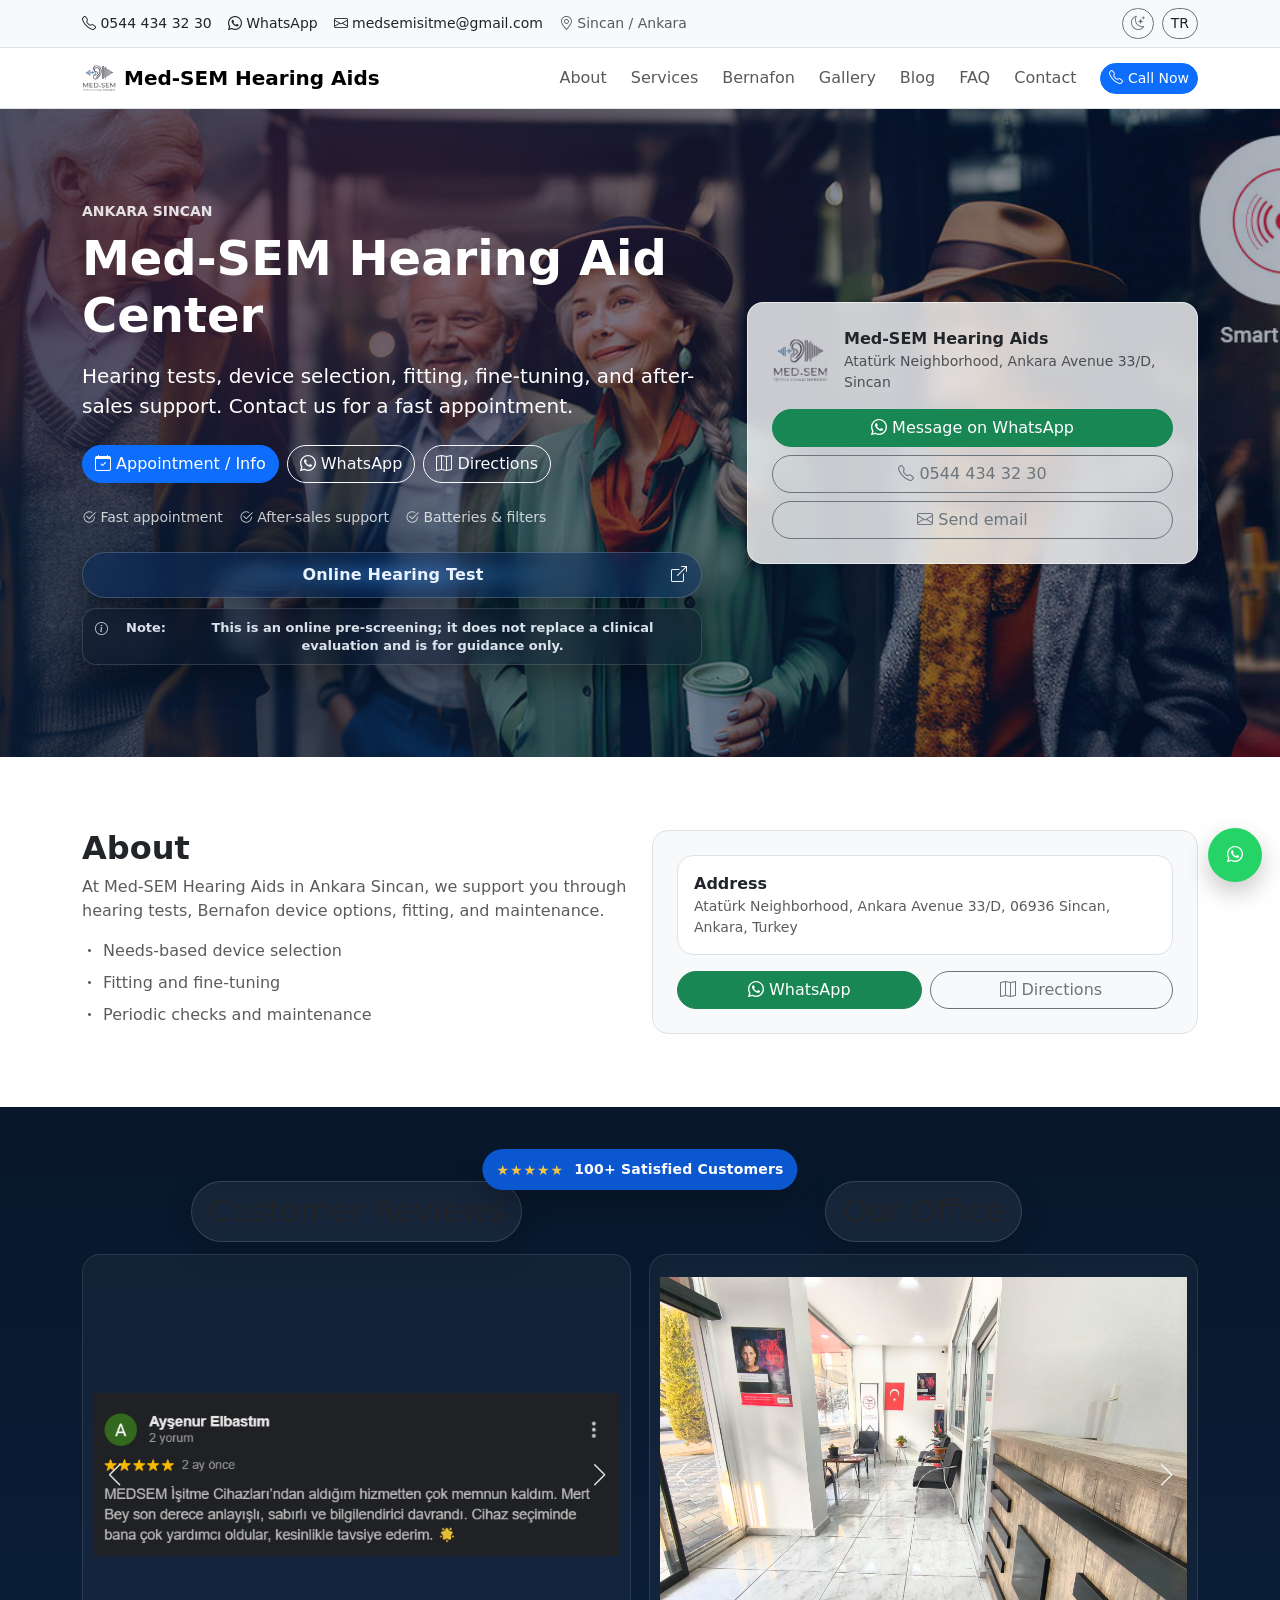
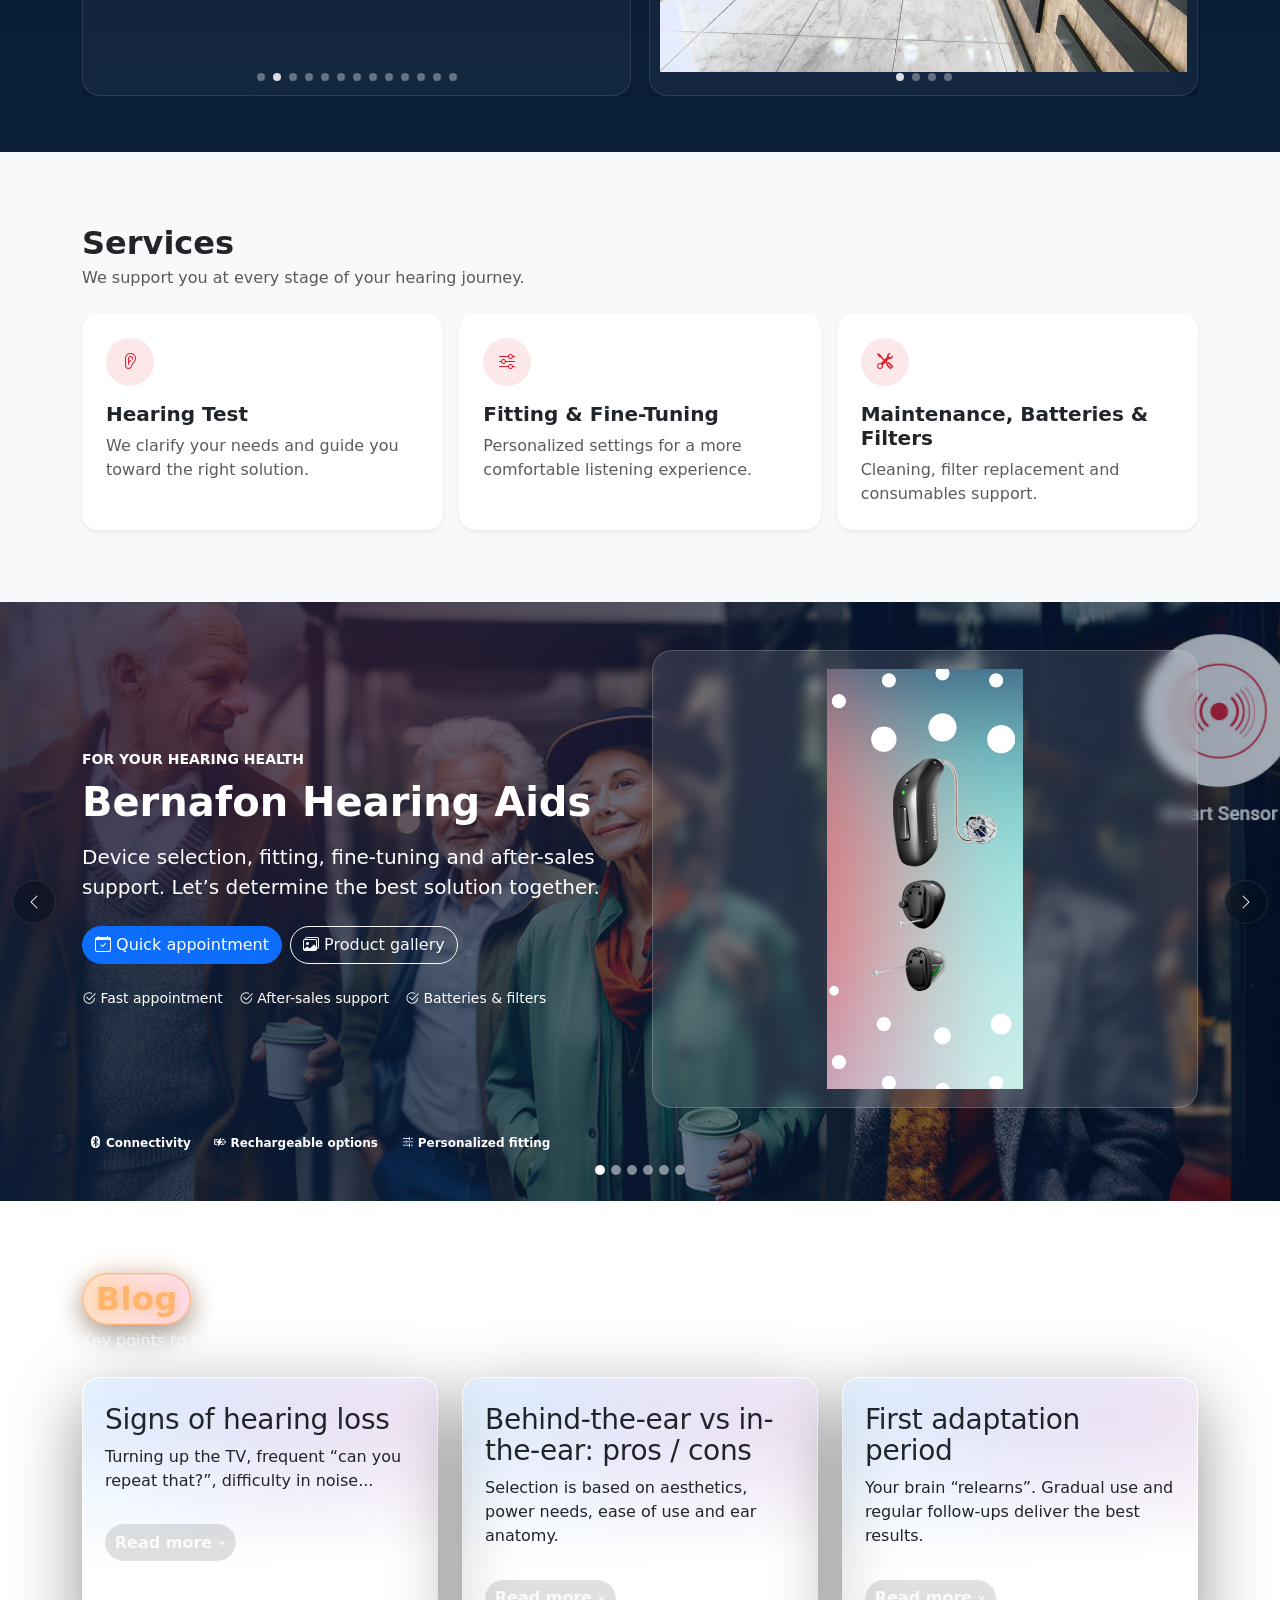
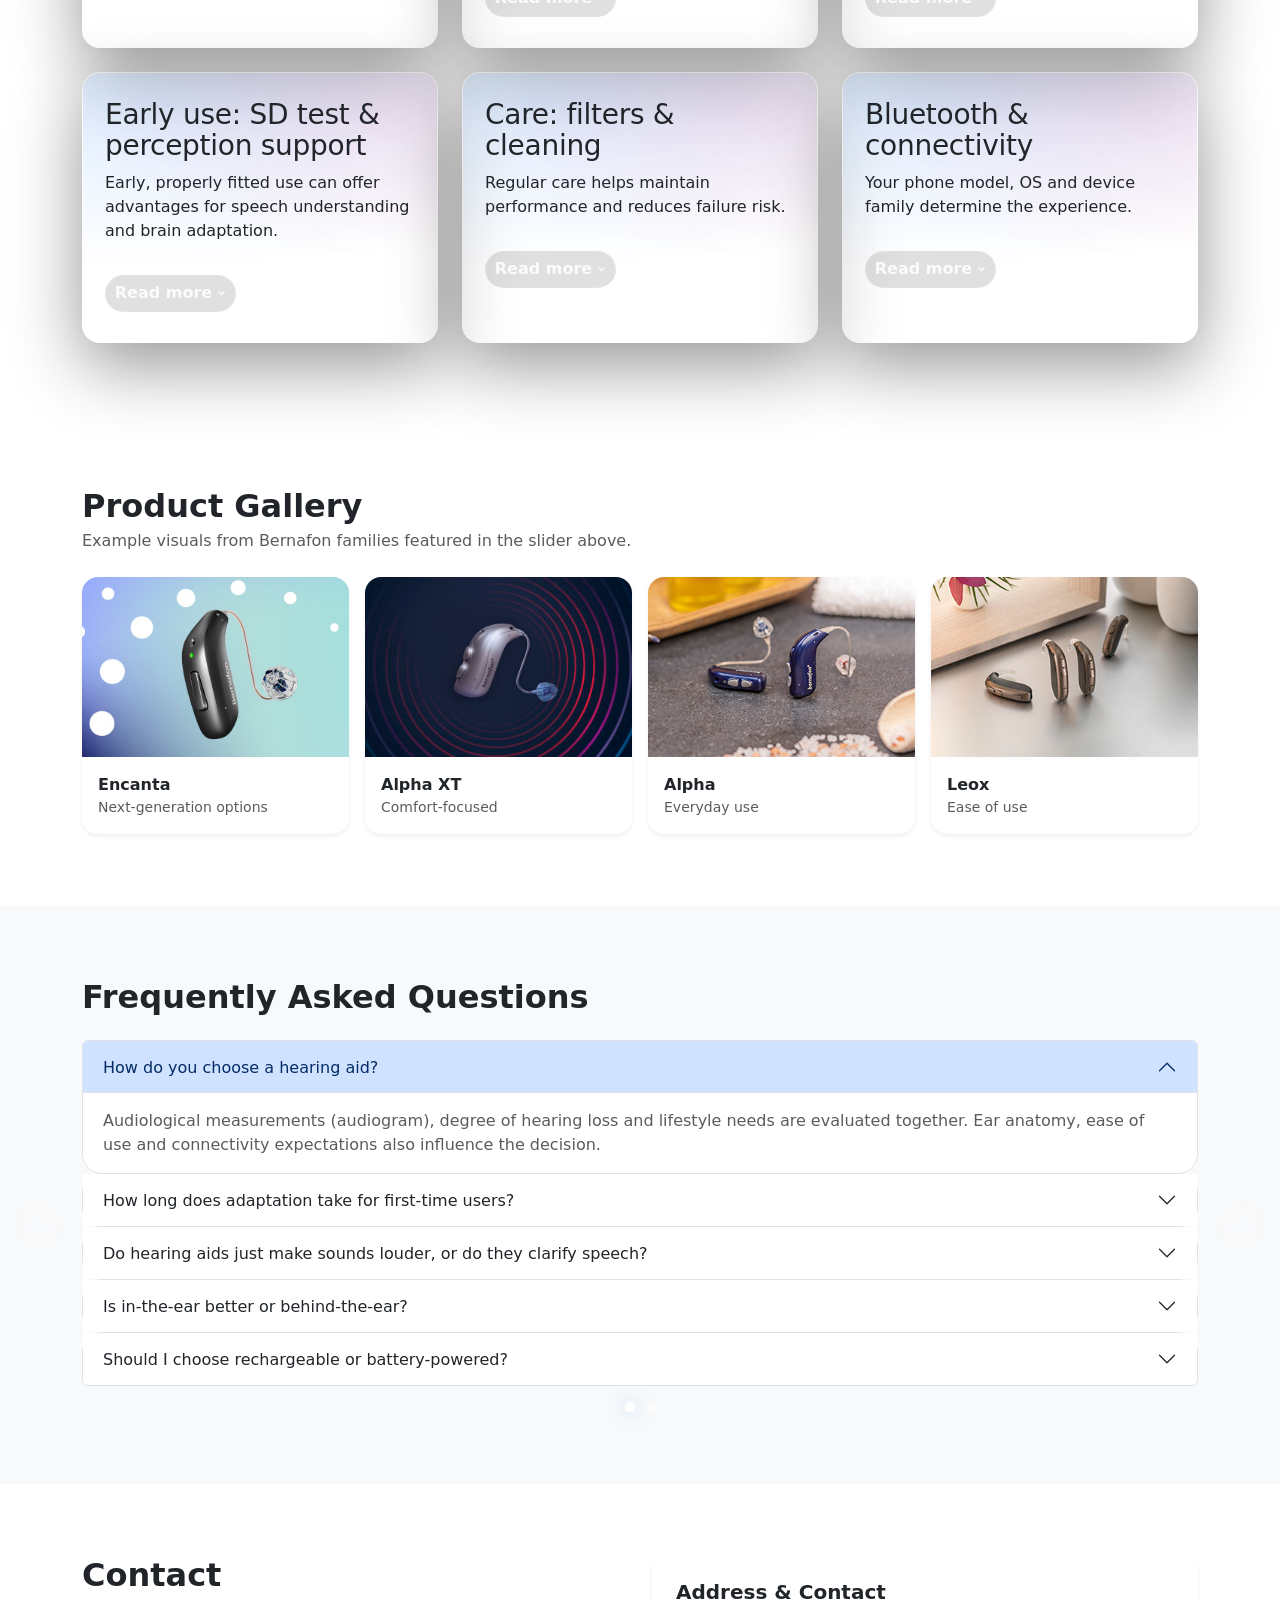
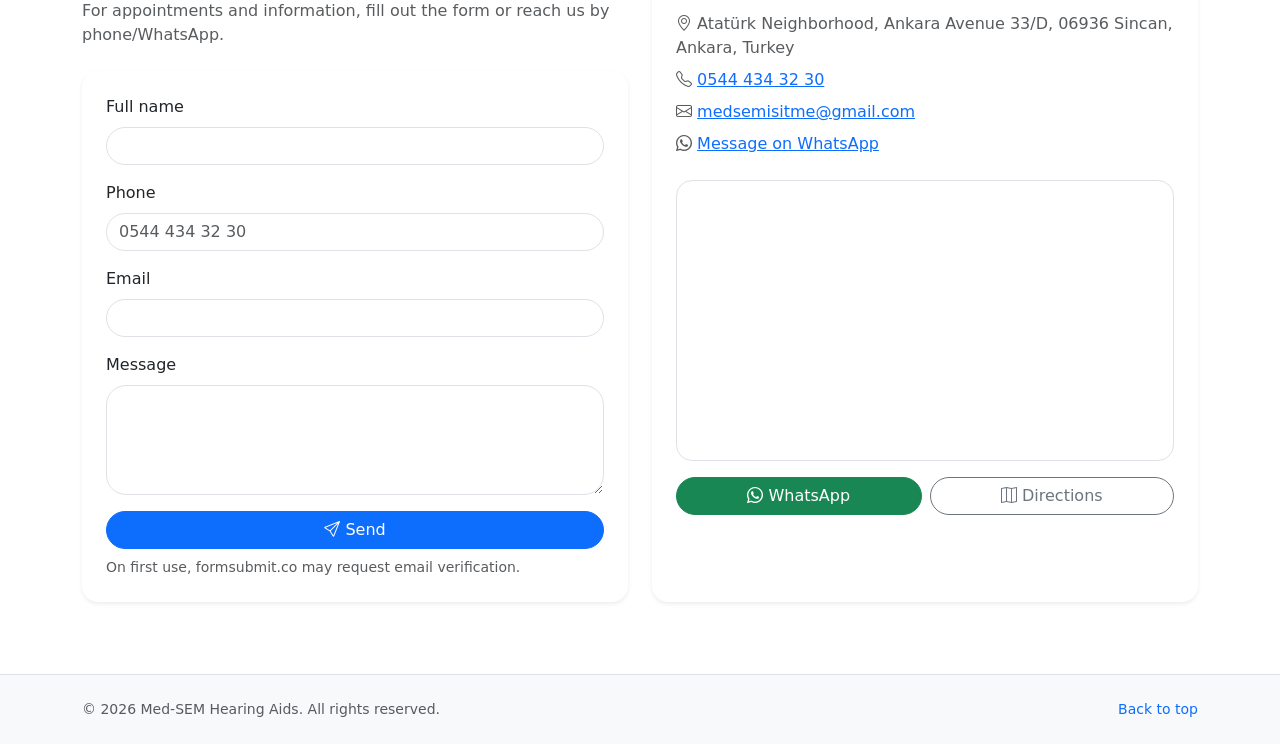
==== en/index.html @ 1a29dc6a "Add files via upload" ====
<!doctype html>
<html lang="en" data-bs-theme="light">
<head>
    <meta charset="utf-8"/>
    <meta name="viewport" content="width=device-width, initial-scale=1"/>

    <title>Med-SEM Hearing Aids | Bernafon | Ankara Sincan</title>
    <meta name="description"
          content="Med-SEM Hearing Aids (Ankara Sincan): hearing test, Bernafon device selection, fitting, fine-tuning, maintenance, batteries and filters. Call/WhatsApp for an appointment."/>
    <meta name="robots" content="index, follow"/>

    <!-- Optional: canonical + hreflang (adjust URLs to your domain) -->
    <link rel="canonical" href="./"/>
    <link rel="alternate" hreflang="tr" href="../"/>
    <link rel="alternate" hreflang="en" href="./"/>

    <meta property="og:title" content="Med-SEM Hearing Aids | Bernafon | Ankara Sincan"/>
    <meta property="og:description" content="Hearing tests, Bernafon devices, fitting and after-sales support."/>
    <meta property="og:type" content="website"/>
    <meta property="og:locale" content="en_US"/>

    <link rel="icon" href="../assets/img/logo.png"/>

    <link href="https://cdn.jsdelivr.net/npm/bootstrap@5.3.3/dist/css/bootstrap.min.css" rel="stylesheet">
    <link href="https://cdn.jsdelivr.net/npm/bootstrap-icons@1.11.3/font/bootstrap-icons.min.css" rel="stylesheet">
    <link href="../assets/css/custom.css" rel="stylesheet"/>

    <script type="application/ld+json">
        {
            "@context": "https://schema.org",
            "@type": "MedicalBusiness",
            "name": "Med-SEM Hearing Aids",
            "telephone": "+905444343230",
            "email": "medsemisitme@gmail.com",
            "address": {
                "@type": "PostalAddress",
                "streetAddress": "Atatürk Neighborhood, Ankara Avenue 33/D",
                "postalCode": "06936",
                "addressLocality": "Sincan",
                "addressRegion": "Ankara/Turkey",
                "addressCountry": "TR"
            },
            "sameAs": [
                "https://maps.app.goo.gl/bXChtTkntJtczPQC7"
            ]
        }
    </script>

    <link rel="stylesheet" href="https://cdn.jsdelivr.net/npm/swiper/swiper-bundle.min.css"/>
</head>

<body data-bs-spy="scroll" data-bs-target="#mainNav" data-bs-offset="90" tabindex="0">

<!-- Top bar -->
<div class="topbar py-2 border-bottom bg-body-tertiary">
    <div class="container d-flex flex-wrap gap-3 justify-content-between align-items-center small">
        <div class="d-flex flex-wrap gap-3 align-items-center">
            <a class="text-decoration-none" href="tel:+905444343230"><i class="bi bi-telephone"></i> 0544 434 32 30</a>
            <a class="text-decoration-none" href="https://wa.me/905444343230" target="_blank" rel="noopener"><i
                    class="bi bi-whatsapp"></i> WhatsApp</a>
            <a class="text-decoration-none" href="mailto:medsemisitme@gmail.com"><i class="bi bi-envelope"></i>
                medsemisitme@gmail.com</a>
            <span class="text-muted"><i class="bi bi-geo-alt"></i> Sincan / Ankara</span>
        </div>

        <div class="d-flex align-items-center gap-2">
            <button id="themeToggle" class="btn btn-sm btn-outline-secondary" type="button" aria-label="Toggle theme">
                <i class="bi bi-moon-stars"></i>
            </button>
            <!-- Switch language -->
            <a class="btn btn-sm btn-outline-secondary" href="../">TR</a>
        </div>
    </div>
</div>

<!-- Navbar -->
<nav id="mainNav" class="navbar navbar-expand-lg sticky-top border-bottom bg-body">
    <div class="container">
        <a class="navbar-brand d-flex align-items-center gap-2" href="#home">
            <img src="../assets/img/logo.png" alt="Med-SEM Logo" width="34" height="34" class="rounded"/>
            <span class="fw-semibold">Med-SEM Hearing Aids</span>
        </a>
        <button class="navbar-toggler" type="button" data-bs-toggle="collapse" data-bs-target="#navContent"
                aria-controls="navContent" aria-expanded="false" aria-label="Menu">
            <span class="navbar-toggler-icon"></span>
        </button>
        <div id="navContent" class="collapse navbar-collapse">
            <ul class="navbar-nav ms-auto align-items-lg-center gap-lg-2">
                <li class="nav-item"><a class="nav-link" href="#about">About</a></li>
                <li class="nav-item"><a class="nav-link" href="#services">Services</a></li>
                <li class="nav-item"><a class="nav-link" href="#products">Bernafon</a></li>
                <li class="nav-item"><a class="nav-link" href="#gallery">Gallery</a></li>
                <li class="nav-item"><a class="nav-link" href="#blog">Blog</a></li>
                <li class="nav-item"><a class="nav-link" href="#faq">FAQ</a></li>
                <li class="nav-item"><a class="nav-link" href="#contact">Contact</a></li>
                <li class="nav-item ms-lg-2">
                    <a class="btn btn-primary btn-sm" href="tel:+905444343230"><i class="bi bi-telephone"></i> Call Now</a>
                </li>
            </ul>
        </div>
    </div>
</nav>

<!-- Hero -->
<header id="home" class="hero hero--image d-flex align-items-center">
    <div class="hero__bg" style="background-image:url('../assets/img/hero.jpg');"></div>
    <div class="hero__overlay"></div>

    <div class="container position-relative py-5">
        <div class="row align-items-center g-4">
            <div class="col-lg-7">
                <p class="text-uppercase small fw-semibold mb-2 text-accent">Ankara Sincan</p>
                <h1 class="display-5 fw-bold mb-3">Med-SEM Hearing Aid Center</h1>
                <p class="lead mb-4">Hearing tests, device selection, fitting, fine-tuning, and after-sales support.
                    Contact us for a fast appointment.</p>

                <div class="d-flex flex-wrap gap-2">
                    <a class="btn btn-primary" href="#contact"><i class="bi bi-calendar-check"></i> Appointment /
                        Info</a>
                    <a class="btn btn-outline-light" href="https://wa.me/905444343230" target="_blank" rel="noopener"><i
                            class="bi bi-whatsapp"></i> WhatsApp</a>
                    <a class="btn btn-outline-light" href="https://maps.app.goo.gl/bXChtTkntJtczPQC7" target="_blank"
                       rel="noopener"><i class="bi bi-map"></i> Directions</a>
                </div>

                <div class="mt-4 d-flex flex-wrap gap-3 small text-hero-muted">
                    <span><i class="bi bi-check2-circle"></i> Fast appointment</span>
                    <span><i class="bi bi-check2-circle"></i> After-sales support</span>
                    <span><i class="bi bi-check2-circle"></i> Batteries & filters</span>
                </div>

                <!-- Online Hearing Test (hero bottom area) -->
                <div class="hero-online-test-block mt-4">
                    <a class="btn-online-test" href="https://www.bernafon.com.tr/hearing-test" target="_blank"
                       rel="noopener">
                        <span class="online-test-spacer" aria-hidden="true"></span>
                        <span class="online-test-label">Online Hearing Test</span>
                        <i class="bi bi-box-arrow-up-right" aria-hidden="true"></i>
                    </a>
                    <div class="online-test-note-badge">
                        <i class="bi bi-info-circle me-2"></i>
                        <span class="fw-semibold">Note:</span> This is an online pre-screening; it does not replace a
                        clinical evaluation and is for guidance only.
                    </div>
                </div>
            </div>

            <div class="col-lg-5">
                <div class="glass-card p-3 p-md-4 rounded-4 shadow-sm">
                    <div class="d-flex align-items-center gap-3 mb-3">
                        <img src="../assets/img/logo-512.png" alt="Med-SEM" width="56" height="56" class="rounded"/>
                        <div>
                            <div class="fw-semibold">Med-SEM Hearing Aids</div>
                            <div class="small text-muted">Atatürk Neighborhood, Ankara Avenue 33/D, Sincan</div>
                        </div>
                    </div>
                    <div class="d-grid gap-2">
                        <a class="btn btn-success" href="https://wa.me/905444343230" target="_blank" rel="noopener"><i
                                class="bi bi-whatsapp"></i> Message on WhatsApp</a>
                        <a class="btn btn-outline-secondary" href="tel:+905444343230"><i class="bi bi-telephone"></i>
                            0544 434 32 30</a>
                        <a class="btn btn-outline-secondary" href="mailto:medsemisitme@gmail.com"><i
                                class="bi bi-envelope"></i> Send email</a>
                    </div>
                </div>
            </div>
        </div>
    </div>
</header>

<!-- About -->
<section id="about" class="section">
    <div class="container">
        <div class="row g-4 align-items-center">
            <div class="col-lg-6">
                <h2 class="fw-bold">About</h2>
                <p class="text-muted mb-3">
                    At Med-SEM Hearing Aids in Ankara Sincan, we support you through hearing tests, Bernafon device
                    options, fitting, and maintenance.
                </p>
                <ul class="list-unstyled text-muted mb-0">
                    <li class="mb-2"><i class="bi bi-dot"></i> Needs-based device selection</li>
                    <li class="mb-2"><i class="bi bi-dot"></i> Fitting and fine-tuning</li>
                    <li class="mb-2"><i class="bi bi-dot"></i> Periodic checks and maintenance</li>
                </ul>
            </div>
            <div class="col-lg-6">
                <div class="p-4 rounded-4 bg-body-tertiary border">
                    <div class="p-3 rounded-4 bg-body border">
                        <div class="fw-semibold">Address</div>
                        <div class="text-muted small">Atatürk Neighborhood, Ankara Avenue 33/D, 06936 Sincan, Ankara, Turkey</div>
                    </div>
                    <div class="d-flex gap-2 mt-3">
                        <a class="btn btn-success flex-fill" href="https://wa.me/905444343230" target="_blank"
                           rel="noopener"><i class="bi bi-whatsapp"></i> WhatsApp</a>
                        <a class="btn btn-outline-secondary flex-fill" href="https://maps.app.goo.gl/bXChtTkntJtczPQC7"
                           target="_blank" rel="noopener"><i class="bi bi-map"></i> Directions</a>
                    </div>
                </div>
            </div>
        </div>
    </div>
</section>

<!-- Customer Reviews -->
<section id="kullanici-yorumlari" class="section ky-section">
    <div class="container">
        <div class="ky-gridwrap">
            <div class="ky-badge ky-badge-center">
                <span class="ky-stars" aria-label="5 stars">★★★★★</span>
                <span class="ky-badge-text">100+ Satisfied Customers</span>
            </div>

            <div class="ky-grid">
                <div class="ky-col">
                    <h2 class="section-title ky-col-title"><span class="ky-title-pill">Customer Reviews</span></h2>

                    <div class="swiper ky-swiper" aria-label="Customer reviews slider">
                        <div class="swiper-wrapper">
                            <div class="swiper-slide">
                                <figure class="ky-card"><img class="ky-img" src="../assets/img/yorumlar/1.png"
                                                             alt="Customer review 1" loading="lazy"/></figure>
                            </div>
                            <div class="swiper-slide">
                                <figure class="ky-card"><img class="ky-img" src="../assets/img/yorumlar/2.png"
                                                             alt="Customer review 2" loading="lazy"/></figure>
                            </div>
                            <div class="swiper-slide">
                                <figure class="ky-card"><img class="ky-img" src="../assets/img/yorumlar/3.png"
                                                             alt="Customer review 3" loading="lazy"/></figure>
                            </div>
                            <div class="swiper-slide">
                                <figure class="ky-card"><img class="ky-img" src="../assets/img/yorumlar/4.png"
                                                             alt="Customer review 4" loading="lazy"/></figure>
                            </div>
                            <div class="swiper-slide">
                                <figure class="ky-card"><img class="ky-img" src="../assets/img/yorumlar/5.png"
                                                             alt="Customer review 5" loading="lazy"/></figure>
                            </div>
                            <div class="swiper-slide">
                                <figure class="ky-card"><img class="ky-img" src="../assets/img/yorumlar/6.png"
                                                             alt="Customer review 6" loading="lazy"/></figure>
                            </div>
                            <div class="swiper-slide">
                                <figure class="ky-card"><img class="ky-img" src="../assets/img/yorumlar/7.png"
                                                             alt="Customer review 7" loading="lazy"/></figure>
                            </div>
                            <div class="swiper-slide">
                                <figure class="ky-card"><img class="ky-img" src="../assets/img/yorumlar/8.png"
                                                             alt="Customer review 8" loading="lazy"/></figure>
                            </div>
                            <div class="swiper-slide">
                                <figure class="ky-card"><img class="ky-img" src="../assets/img/yorumlar/9.png"
                                                             alt="Customer review 9" loading="lazy"/></figure>
                            </div>
                            <div class="swiper-slide">
                                <figure class="ky-card"><img class="ky-img" src="../assets/img/yorumlar/10.png"
                                                             alt="Customer review 10" loading="lazy"/></figure>
                            </div>
                            <div class="swiper-slide">
                                <figure class="ky-card"><img class="ky-img" src="../assets/img/yorumlar/11.png"
                                                             alt="Customer review 11" loading="lazy"/></figure>
                            </div>
                            <div class="swiper-slide">
                                <figure class="ky-card"><img class="ky-img" src="../assets/img/yorumlar/12.png"
                                                             alt="Customer review 12" loading="lazy"/></figure>
                            </div>
                            <div class="swiper-slide">
                                <figure class="ky-card"><img class="ky-img" src="../assets/img/yorumlar/13.png"
                                                             alt="Customer review 13" loading="lazy"/></figure>
                            </div>
                        </div>
                        <div class="swiper-pagination"></div>
                        <div class="swiper-button-prev" aria-label="Previous"></div>
                        <div class="swiper-button-next" aria-label="Next"></div>
                    </div>
                </div>

                <div class="ky-col">
                    <h2 class="section-title ky-col-title"><span class="ky-title-pill">Our Office</span></h2>

                    <div class="swiper ofis-swiper" aria-label="Office photos slider">
                        <div class="swiper-wrapper">
                            <div class="swiper-slide">
                                <figure class="ky-card"><img class="ofis-img" src="../assets/img/ofis/ofis-1.jpg"
                                                             alt="Office photo 1" loading="lazy"/></figure>
                            </div>
                            <div class="swiper-slide">
                                <figure class="ky-card"><img class="ofis-img" src="../assets/img/ofis/ofis-2.jpg"
                                                             alt="Office photo 2" loading="lazy"/></figure>
                            </div>
                            <div class="swiper-slide">
                                <figure class="ky-card"><img class="ofis-img" src="../assets/img/ofis/ofis-3.jpg"
                                                             alt="Office photo 3" loading="lazy"/></figure>
                            </div>
                            <div class="swiper-slide">
                                <figure class="ky-card"><img class="ofis-img" src="../assets/img/ofis/ofis-4.jpg"
                                                             alt="Office photo 4" loading="lazy"/></figure>
                            </div>
                        </div>
                        <div class="swiper-pagination"></div>
                        <div class="swiper-button-prev" aria-label="Previous"></div>
                        <div class="swiper-button-next" aria-label="Next"></div>
                    </div>
                </div>
            </div>
        </div>
    </div>
</section>

<!-- Services -->
<section id="services" class="section bg-body-tertiary">
    <div class="container">
        <div class="mb-4">
            <h2 class="fw-bold mb-1">Services</h2>
            <p class="text-muted mb-0">We support you at every stage of your hearing journey.</p>
        </div>
        <div class="row g-3">
            <div class="col-md-6 col-lg-4">
                <div class="card h-100 border-0 shadow-sm rounded-4">
                    <div class="card-body p-4">
                        <div class="icon-circle mb-3"><i class="bi bi-ear"></i></div>
                        <h5 class="fw-semibold">Hearing Test</h5>
                        <p class="text-muted mb-0">We clarify your needs and guide you toward the right solution.</p>
                    </div>
                </div>
            </div>
            <div class="col-md-6 col-lg-4">
                <div class="card h-100 border-0 shadow-sm rounded-4">
                    <div class="card-body p-4">
                        <div class="icon-circle mb-3"><i class="bi bi-sliders"></i></div>
                        <h5 class="fw-semibold">Fitting & Fine-Tuning</h5>
                        <p class="text-muted mb-0">Personalized settings for a more comfortable listening
                            experience.</p>
                    </div>
                </div>
            </div>
            <div class="col-md-6 col-lg-4">
                <div class="card h-100 border-0 shadow-sm rounded-4">
                    <div class="card-body p-4">
                        <div class="icon-circle mb-3"><i class="bi bi-tools"></i></div>
                        <h5 class="fw-semibold">Maintenance, Batteries & Filters</h5>
                        <p class="text-muted mb-0">Cleaning, filter replacement and consumables support.</p>
                    </div>
                </div>
            </div>
        </div>
    </div>
</section>

<!-- Bernafon showcase -->
<section id="products" class="section section-bernafon p-0">
    <div id="bernafonCarousel" class="carousel slide" data-bs-ride="carousel" data-bs-interval="5500">
        <div class="carousel-indicators">
            <button type="button" data-bs-target="#bernafonCarousel" data-bs-slide-to="0" class="active"
                    aria-current="true" aria-label="Intro"></button>
            <button type="button" data-bs-target="#bernafonCarousel" data-bs-slide-to="1"
                    aria-label="Alpha XT"></button>
            <button type="button" data-bs-target="#bernafonCarousel" data-bs-slide-to="2" aria-label="Alpha"></button>
            <button type="button" data-bs-target="#bernafonCarousel" data-bs-slide-to="3" aria-label="Leox"></button>
            <button type="button" data-bs-target="#bernafonCarousel" data-bs-slide-to="4" aria-label="Encanta"></button>
            <button type="button" data-bs-target="#bernafonCarousel" data-bs-slide-to="5" aria-label="Viron"></button>
        </div>

        <div class="carousel-inner">
            <!-- Slide 1 -->
            <div class="carousel-item active">
                <div class="bernafon-slide" style="background-image:url('../assets/img/bernafon/people-city.jpg');">
                    <div class="bernafon-overlay"></div>
                    <div class="container py-5 py-lg-6 position-relative">
                        <div class="row align-items-center g-4">
                            <div class="col-lg-6 text-white">
                                <p class="text-uppercase small fw-semibold mb-2">For your hearing health</p>
                                <h2 class="display-6 fw-bold mb-3">Bernafon Hearing Aids</h2>
                                <p class="lead mb-4">Device selection, fitting, fine-tuning and after-sales support.
                                    Let’s determine the best solution together.</p>
                                <div class="d-flex flex-wrap gap-2">
                                    <a class="btn btn-primary" href="#contact"><i class="bi bi-calendar-check"></i>
                                        Quick appointment</a>
                                    <a class="btn btn-outline-light" href="#gallery"><i class="bi bi-images"></i>
                                        Product
                                        gallery</a>
                                </div>
                                <div class="mt-4 d-flex flex-wrap gap-3 small text-white-75">
                                    <span><i class="bi bi-check2-circle"></i> Fast appointment</span>
                                    <span><i class="bi bi-check2-circle"></i> After-sales support</span>
                                    <span><i class="bi bi-check2-circle"></i> Batteries & filters</span>
                                </div>
                            </div>
                            <div class="col-lg-6">
                                <div class="device-frame">
                                    <img src="../assets/img/bernafon/encanta-family.png" class="img-fluid"
                                         alt="Bernafon Encanta product family image">
                                </div>
                            </div>
                        </div>

                        <div class="mt-4 d-flex flex-wrap gap-2">
                            <span class="badge rounded-pill text-bg-dark-subtle"><i class="bi bi-bluetooth"></i> Connectivity</span>
                            <span class="badge rounded-pill text-bg-dark-subtle"><i class="bi bi-battery-charging"></i> Rechargeable options</span>
                            <span class="badge rounded-pill text-bg-dark-subtle"><i class="bi bi-sliders2"></i> Personalized fitting</span>
                        </div>
                    </div>
                </div>
            </div>

            <!-- Slide 2 -->
            <div class="carousel-item">
                <div class="bernafon-slide" style="background-image:url('../assets/img/bernafon/alpha-xt.jpg');">
                    <div class="bernafon-overlay bernafon-overlay--strong"></div>
                    <div class="container py-5 py-lg-6 position-relative">
                        <div class="row align-items-center g-4">
                            <div class="col-lg-6 text-white">
                                <p class="text-uppercase small fw-semibold mb-2">Product family</p>
                                <h2 class="display-6 fw-bold mb-3">Bernafon Alpha XT</h2>
                                <p class="lead mb-4">Improve listening comfort with solutions that adapt to everyday
                                    scenarios.</p>

                                <div class="kime-uygun" data-tooltip="From mild to severe hearing loss">
                                    <span class="kime-label">Who is it for?</span></div>
                                <div class="d-flex flex-wrap gap-2">
                                    <a class="btn btn-primary" href="#contact"><i class="bi bi-info-circle"></i> Get
                                        info</a>
                                    <a class="btn btn-outline-light" href="#gallery"><i class="bi bi-images"></i>
                                        Gallery</a>
                                    <span class="feature-badge" data-product="alpha-xt">Features</span>
                                </div>
                            </div>
                            <div class="col-lg-6">
                                <div class="device-frame">
                                    <img src="../assets/img/bernafon/alpha-xt.jpg" class="img-fluid rounded-4 shadow-sm"
                                         alt="Bernafon Alpha XT image">
                                </div>
                            </div>
                        </div>
                    </div>
                </div>
            </div>

            <!-- Slide 3 -->
            <div class="carousel-item">
                <div class="bernafon-slide" style="background-image:url('../assets/img/bernafon/alpha.jpg');">
                    <div class="bernafon-overlay bernafon-overlay--strong"></div>
                    <div class="container py-5 py-lg-6 position-relative">
                        <div class="row align-items-center g-4">
                            <div class="col-lg-6 text-white">
                                <p class="text-uppercase small fw-semibold mb-2">Product family</p>
                                <h2 class="display-6 fw-bold mb-3">Bernafon Alpha</h2>
                                <p class="lead mb-4">Follow conversations more clearly with models and settings tailored
                                    to your lifestyle.</p>

                                <div class="kime-uygun" data-tooltip="From mild to severe hearing loss">
                                    <span class="kime-label">Who is it for?</span></div>
                                <div class="d-flex flex-wrap gap-2">
                                    <a class="btn btn-primary" href="#contact"><i class="bi bi-info-circle"></i> Get
                                        info</a>
                                    <a class="btn btn-outline-light" href="#gallery"><i class="bi bi-images"></i>
                                        Gallery</a>
                                    <span class="feature-badge" data-product="alpha-platform">Features</span>
                                </div>
                            </div>
                            <div class="col-lg-6">
                                <div class="device-frame">
                                    <img src="../assets/img/bernafon/alpha.jpg" class="img-fluid rounded-4 shadow-sm"
                                         alt="Bernafon Alpha image">
                                </div>
                            </div>
                        </div>
                    </div>
                </div>
            </div>

            <!-- Slide 4 -->
            <div class="carousel-item">
                <div class="bernafon-slide" style="background-image:url('../assets/img/bernafon/leox.jpg');">
                    <div class="bernafon-overlay bernafon-overlay--strong"></div>
                    <div class="container py-5 py-lg-6 position-relative">
                        <div class="row align-items-center g-4">
                            <div class="col-lg-6 text-white">
                                <p class="text-uppercase small fw-semibold mb-2">Product family</p>
                                <h2 class="display-6 fw-bold mb-3">Bernafon Leox</h2>
                                <p class="lead mb-4">Refocus on hearing with solutions prioritizing ease of use and
                                    comfort.</p>

                                <div class="kime-uygun"
                                     data-tooltip="For severe and profound hearing losses"><span
                                        class="kime-label">Who is it for?</span></div>
                                <div class="d-flex flex-wrap gap-2">
                                    <a class="btn btn-primary" href="#contact"><i class="bi bi-info-circle"></i> Get
                                        info</a>
                                    <a class="btn btn-outline-light" href="#gallery"><i class="bi bi-images"></i>
                                        Gallery</a>
                                    <span class="feature-badge" data-product="leox-platform">Features</span>
                                </div>
                            </div>
                            <div class="col-lg-6">
                                <div class="device-frame">
                                    <img src="../assets/img/bernafon/leox.jpg" class="img-fluid rounded-4 shadow-sm"
                                         alt="Bernafon Leox image">
                                </div>
                            </div>
                        </div>
                    </div>
                </div>
            </div>

            <!-- Slide 5 -->
            <div class="carousel-item">
                <div class="bernafon-slide" style="background-image:url('../assets/img/bernafon/people-city.jpg');">
                    <div class="bernafon-overlay bernafon-overlay--strong"></div>
                    <div class="container py-5 py-lg-6 position-relative">
                        <div class="row align-items-center g-4">
                            <div class="col-lg-6 text-white">
                                <p class="text-uppercase small fw-semibold mb-2">Product family</p>
                                <h2 class="display-6 fw-bold mb-3">Bernafon Encanta</h2>
                                <p class="lead mb-4">Solutions designed to deliver a balanced listening experience in
                                    everyday situations.</p>

                                <div class="kime-uygun" data-tooltip="From mild to severe hearing loss">
                                    <span class="kime-label">Who is it for?</span></div>
                                <div class="d-flex flex-wrap gap-2">
                                    <a class="btn btn-primary" href="#contact"><i class="bi bi-info-circle"></i> Get
                                        info</a>
                                    <a class="btn btn-outline-light" href="#gallery"><i class="bi bi-images"></i>
                                        Gallery</a>
                                    <span class="feature-badge" data-product="encanta">Features</span>
                                </div>
                            </div>
                            <div class="col-lg-6">
                                <div class="device-frame">
                                    <img src="../assets/img/bernafon/encanta.webp" alt="Bernafon Encanta" class="img-fluid"
                                         loading="lazy">
                                </div>
                            </div>
                        </div>
                    </div>
                </div>
            </div>

            <!-- Slide 6 -->
            <div class="carousel-item">
                <div class="bernafon-slide" style="background-image:url('../assets/img/bernafon/people-city.jpg');">
                    <div class="bernafon-overlay bernafon-overlay--strong"></div>
                    <div class="container py-5 py-lg-6 position-relative">
                        <div class="row align-items-center g-4">
                            <div class="col-lg-6 text-white">
                                <p class="text-uppercase small fw-semibold mb-2">Product family</p>
                                <h2 class="display-6 fw-bold mb-3">Bernafon Viron</h2>
                                <p class="lead mb-4">A platform designed to support speech understanding in challenging
                                    environments.</p>

                                <div class="kime-uygun" data-tooltip="For moderate and severe hearing losses"><span
                                        class="kime-label">Who is it for?</span></div>
                                <div class="d-flex flex-wrap gap-2">
                                    <a class="btn btn-primary" href="#contact"><i class="bi bi-info-circle"></i> Get
                                        info</a>
                                    <a class="btn btn-outline-light" href="#gallery"><i class="bi bi-images"></i>
                                        Gallery</a>
                                    <span class="feature-badge" data-product="viron">Features</span>
                                </div>
                            </div>
                            <div class="col-lg-6">
                                <div class="device-frame">
                                    <img src="../assets/img/bernafon/viron.png" alt="Bernafon Viron" class="img-fluid"
                                         loading="lazy">
                                </div>
                            </div>
                        </div>
                    </div>
                </div>
            </div>
        </div>

        <button class="carousel-control-prev" type="button" data-bs-target="#bernafonCarousel" data-bs-slide="prev"
                aria-label="Previous">
            <span class="carousel-control-prev-icon" aria-hidden="true"></span>
        </button>
        <button class="carousel-control-next" type="button" data-bs-target="#bernafonCarousel" data-bs-slide="next"
                aria-label="Next">
            <span class="carousel-control-next-icon" aria-hidden="true"></span>
        </button>
    </div>
</section>

<!-- Blog -->
<section id="blog" class="section section--dark">
    <div class="container">
        <div class="mb-4 d-flex align-items-end justify-content-between flex-wrap gap-2">
            <div>
                <h2 class="blog-title mb-1"><span class="blog-title__badge">Blog</span></h2>
                <p class="text-muted mb-0">Key points to know when choosing and using hearing aids.</p>
            </div>
        </div>

        <div class="row g-4">
            <div class="col-12 col-md-6 col-lg-4">
                <article class="blog-card h-100">
                    <div class="blog-card__header">
                        <h3 class="blog-card__title">Signs of hearing loss</h3>
                        <p class="blog-card__lead">Turning up the TV, frequent “can you repeat that?”, difficulty in
                            noise...</p>
                    </div>
                    <details class="blog-details">
                        <summary>Read more</summary>
                        <div class="blog-details__content">
                            <ul>
                                <li>Difficulty distinguishing speech in crowded places.</li>
                                <li>Missing words during phone calls.</li>
                                <li>Needing higher TV/phone volume than others.</li>
                                <li>Fatigue: increased listening effort by the end of the day.</li>
                            </ul>
                            <p class="mb-0">If you notice these signs, the best next step is to confirm with
                                measurements
                                and determine the right solution.</p>
                        </div>
                    </details>
                </article>
            </div>

            <div class="col-12 col-md-6 col-lg-4">
                <article class="blog-card h-100">
                    <div class="blog-card__header">
                        <h3 class="blog-card__title">Behind-the-ear vs in-the-ear: pros / cons</h3>
                        <p class="blog-card__lead">Selection is based on aesthetics, power needs, ease of use and ear
                            anatomy.</p>
                    </div>
                    <details class="blog-details">
                        <summary>Read more</summary>
                        <div class="blog-details__content">
                            <div class="mb-2"><b>Behind-the-ear (BTE/RIC)</b> — generally more powerful and flexible
                            </div>
                            <ul>
                                <li><b>Pro</b>: Wider power range; adaptable to different levels of loss.</li>
                                <li><b>Pro</b>: Controls can be easier to operate; practical for daily use.</li>
                                <li><b>Pro</b>: Better ventilation; easier receiver/dome/tube replacement.</li>
                                <li><b>Con</b>: Body is visible behind the ear; may contact glasses/masks.</li>
                            </ul>
                            <div class="mb-2"><b>In-the-ear (ITE/ITC/CIC/IIC)</b> — more compact and “discreet” options
                            </div>
                            <ul>
                                <li><b>Pro</b>: Less visible; preferred when aesthetics are a priority.</li>
                                <li><b>Pro</b>: Microphones sit closer to the natural ear position, which can support
                                    more natural directionality in some cases.
                                </li>
                                <li><b>Con</b>: More exposed to earwax/moisture; filter/cleaning needs may increase.
                                </li>
                                <li><b>Con</b>: Power options can be limited for very advanced losses (model-dependent).
                                </li>
                            </ul>
                            <div class="small text-muted">Note: The best choice is determined with audiological testing
                                plus ear canal anatomy and your daily listening needs.
                            </div>
                        </div>
                    </details>
                </article>
            </div>

            <div class="col-12 col-md-6 col-lg-4">
                <article class="blog-card h-100">
                    <div class="blog-card__header">
                        <h3 class="blog-card__title">First adaptation period</h3>
                        <p class="blog-card__lead">Your brain “relearns”. Gradual use and regular follow-ups deliver the
                            best results.</p>
                    </div>
                    <details class="blog-details">
                        <summary>Read more</summary>
                        <div class="blog-details__content">
                            <ul>
                                <li>Week 1: Start with home listening and short outdoor trials.</li>
                                <li>Weeks 2–4: Increase time in noisy places; personalize with fine-tuning.</li>
                                <li>Follow-up: A few short check-ups in the first month can significantly improve
                                    comfort.
                                </li>
                            </ul>
                        </div>
                    </details>
                </article>
            </div>

            <div class="col-12 col-md-6 col-lg-4">
                <article class="blog-card h-100">
                    <div class="blog-card__header">
                        <h3 class="blog-card__title">Early use: SD test & perception support</h3>
                        <p class="blog-card__lead">Early, properly fitted use can offer advantages for speech
                            understanding and brain adaptation.</p>
                    </div>
                    <details class="blog-details">
                        <summary>Read more</summary>
                        <div class="blog-details__content">
                            <div class="mb-2"><b>SD (Speech Discrimination) / Speech Understanding</b></div>
                            <ul>
                                <li><b>SD test</b>: Measures how accurately you recognize speech/words (often as a
                                    percentage).
                                </li>
                                <li><b>Early intervention</b>: If auditory input remains low for a long time, listening
                                    effort may increase; early support can ease adaptation.
                                </li>
                                <li><b>Goal</b>: Improve access to speech cues and accelerate relearning.</li>
                            </ul>
                            <div class="mb-2"><b>Perception in daily life</b></div>
                            <ul>
                                <li><b>First days</b>: Some sounds (paper rustling, dishes) may feel prominent; this is
                                    often normal.
                                </li>
                                <li><b>Gradual use</b>: Increasing usage time step-by-step and regular fine-tuning
                                    generally improves outcomes.
                                </li>
                                <li><b>Follow-up</b>: Fitting, dome/mold selection and program adjustments can affect
                                    both SD and comfort.
                                </li>
                            </ul>
                            <div class="small text-muted">Note: SD scores vary with type/severity of loss, duration of
                                hearing difficulty and test conditions. The target is the best balance of clarity and
                                comfort.
                            </div>
                        </div>
                    </details>
                </article>
            </div>

            <div class="col-12 col-md-6 col-lg-4">
                <article class="blog-card h-100">
                    <div class="blog-card__header">
                        <h3 class="blog-card__title">Care: filters & cleaning</h3>
                        <p class="blog-card__lead">Regular care helps maintain performance and reduces failure risk.</p>
                    </div>
                    <details class="blog-details">
                        <summary>Read more</summary>
                        <div class="blog-details__content">
                            <ul>
                                <li>Moisture/dust: Store in a clean, dry place; consider a drying kit when needed.</li>
                                <li>Filters: Earwax buildup can reduce sound; periodic replacement is recommended.</li>
                                <li>Check: If volume drops, first inspect dome/filter/cleanliness.</li>
                            </ul>
                        </div>
                    </details>
                </article>
            </div>

            <div class="col-12 col-md-6 col-lg-4">
                <article class="blog-card h-100">
                    <div class="blog-card__header">
                        <h3 class="blog-card__title">Bluetooth & connectivity</h3>
                        <p class="blog-card__lead">Your phone model, OS and device family determine the experience.</p>
                    </div>
                    <details class="blog-details">
                        <summary>Read more</summary>
                        <div class="blog-details__content">
                            <ul>
                                <li>Audio streaming: Calls, music and video audio to the hearing aids
                                    (compatibility-dependent).
                                </li>
                                <li>Hands-free: In some combinations, talk without touching the phone
                                    (model-dependent).
                                </li>
                                <li>LE Audio / Auracast: Next-gen broadcast/streaming on supported models
                                    (model-dependent).
                                </li>
                            </ul>
                        </div>
                    </details>
                </article>
            </div>
        </div>
    </div>
</section>

<!-- Gallery -->
<section id="gallery" class="section">
    <div class="container">
        <div class="mb-4">
            <h2 class="fw-bold mb-1">Product Gallery</h2>
            <p class="text-muted mb-0">Example visuals from Bernafon families featured in the slider above.</p>
        </div>

        <div class="row g-3">
            <div class="col-sm-6 col-lg-3">
                <div class="card h-100 border-0 shadow-sm rounded-4 overflow-hidden">
                    <img src="../assets/img/bernafon/encanta.jpg" class="w-100 gallery-img"
                         alt="Bernafon Encanta product image">
                    <div class="card-body">
                        <div class="fw-semibold">Encanta</div>
                        <div class="small text-muted">Next-generation options</div>
                    </div>
                </div>
            </div>
            <div class="col-sm-6 col-lg-3">
                <div class="card h-100 border-0 shadow-sm rounded-4 overflow-hidden">
                    <img src="../assets/img/bernafon/alpha-xt.jpg" class="w-100 gallery-img"
                         alt="Bernafon Alpha XT product image">
                    <div class="card-body">
                        <div class="fw-semibold">Alpha XT</div>
                        <div class="small text-muted">Comfort-focused</div>
                    </div>
                </div>
            </div>
            <div class="col-sm-6 col-lg-3">
                <div class="card h-100 border-0 shadow-sm rounded-4 overflow-hidden">
                    <img src="../assets/img/bernafon/alpha.jpg" class="w-100 gallery-img"
                         alt="Bernafon Alpha product image">
                    <div class="card-body">
                        <div class="fw-semibold">Alpha</div>
                        <div class="small text-muted">Everyday use</div>
                    </div>
                </div>
            </div>
            <div class="col-sm-6 col-lg-3">
                <div class="card h-100 border-0 shadow-sm rounded-4 overflow-hidden">
                    <img src="../assets/img/bernafon/leox.jpg" class="w-100 gallery-img" alt="Bernafon Leox product image">
                    <div class="card-body">
                        <div class="fw-semibold">Leox</div>
                        <div class="small text-muted">Ease of use</div>
                    </div>
                </div>
            </div>
        </div>
    </div>
</section>

<!-- FAQ -->
<section id="faq" class="section bg-body-tertiary">
    <div class="container">
        <h2 class="fw-bold mb-4">Frequently Asked Questions</h2>

        <div id="faqCarousel" class="carousel slide carousel-fade faq-carousel" data-bs-ride="carousel"
             data-bs-interval="5000" data-bs-pause="hover">
            <div class="carousel-inner">

                <!-- Page 1 (1-5) -->
                <div class="carousel-item active">
                    <div class="accordion" id="faqAcc1">
                        <div class="accordion-item">
                            <h2 class="accordion-header">
                                <button class="accordion-button" type="button" data-bs-toggle="collapse"
                                        data-bs-target="#f1" aria-expanded="true" aria-controls="f1">
                                    How do you choose a hearing aid?
                                </button>
                            </h2>
                            <div id="f1" class="accordion-collapse collapse show" data-bs-parent="#faqAcc1">
                                <div class="accordion-body text-muted">
                                    Audiological measurements (audiogram), degree of hearing loss and lifestyle needs
                                    are evaluated together. Ear anatomy, ease of use and connectivity expectations also
                                    influence the decision.
                                </div>
                            </div>
                        </div>

                        <div class="accordion-item">
                            <h2 class="accordion-header">
                                <button class="accordion-button collapsed" type="button" data-bs-toggle="collapse"
                                        data-bs-target="#f2" aria-expanded="false" aria-controls="f2">
                                    How long does adaptation take for first-time users?
                                </button>
                            </h2>
                            <div id="f2" class="accordion-collapse collapse" data-bs-parent="#faqAcc1">
                                <div class="accordion-body text-muted">
                                    The brain “relearns” new sounds. Environmental sounds can feel different at first.
                                    With gradual use and regular follow-ups, most users adapt noticeably within a few
                                    weeks.
                                </div>
                            </div>
                        </div>

                        <div class="accordion-item">
                            <h2 class="accordion-header">
                                <button class="accordion-button collapsed" type="button" data-bs-toggle="collapse"
                                        data-bs-target="#f3" aria-expanded="false" aria-controls="f3">
                                    Do hearing aids just make sounds louder, or do they clarify speech?
                                </button>
                            </h2>
                            <div id="f3" class="accordion-collapse collapse" data-bs-parent="#faqAcc1">
                                <div class="accordion-body text-muted">
                                    The goal is not only volume. Proper fitting prioritizes speech and manages noise to
                                    improve understanding, which is why accurate programming is critical.
                                </div>
                            </div>
                        </div>

                        <div class="accordion-item">
                            <h2 class="accordion-header">
                                <button class="accordion-button collapsed" type="button" data-bs-toggle="collapse"
                                        data-bs-target="#f4" aria-expanded="false" aria-controls="f4">
                                    Is in-the-ear better or behind-the-ear?
                                </button>
                            </h2>
                            <div id="f4" class="accordion-collapse collapse" data-bs-parent="#faqAcc1">
                                <div class="accordion-body text-muted">
                                    There is no single “best”. Behind-the-ear models often provide a wider power range
                                    and easier handling. In-the-ear models can offer aesthetic advantages. The choice is
                                    based on loss severity, ear canal shape and usage preferences.
                                </div>
                            </div>
                        </div>

                        <div class="accordion-item">
                            <h2 class="accordion-header">
                                <button class="accordion-button collapsed" type="button" data-bs-toggle="collapse"
                                        data-bs-target="#f5" aria-expanded="false" aria-controls="f5">
                                    Should I choose rechargeable or battery-powered?
                                </button>
                            </h2>
                            <div id="f5" class="accordion-collapse collapse" data-bs-parent="#faqAcc1">
                                <div class="accordion-body text-muted">
                                    Rechargeable models provide convenience and can offer all-day use with quick
                                    charging. Battery-powered models offer simple replacement and can be flexible for
                                    some users. We help you decide based on your routine.
                                </div>
                            </div>
                        </div>
                    </div>
                </div>

                <!-- Page 2 (6-10) -->
                <div class="carousel-item">
                    <div class="accordion" id="faqAcc2">
                        <div class="accordion-item">
                            <h2 class="accordion-header">
                                <button class="accordion-button" type="button" data-bs-toggle="collapse"
                                        data-bs-target="#f6" aria-expanded="true" aria-controls="f6">
                                    Can it connect to my phone via Bluetooth? Does it work with every phone?
                                </button>
                            </h2>
                            <div id="f6" class="accordion-collapse collapse show" data-bs-parent="#faqAcc2">
                                <div class="accordion-body text-muted">
                                    Many models include Bluetooth, but support depends on phone model/OS and the device
                                    family’s connectivity standard. We check compatibility and set up the best match.
                                </div>
                            </div>
                        </div>

                        <div class="accordion-item">
                            <h2 class="accordion-header">
                                <button class="accordion-button collapsed" type="button" data-bs-toggle="collapse"
                                        data-bs-target="#f7" aria-expanded="false" aria-controls="f7">
                                    What if the hearing aid whistles (feedback)?
                                </button>
                            </h2>
                            <div id="f7" class="accordion-collapse collapse" data-bs-parent="#faqAcc2">
                                <div class="accordion-body text-muted">
                                    Feedback is usually caused by dome/mold fit, earwax, loose placement or incorrect
                                    settings. With proper coupling and feedback control, it can often be resolved
                                    quickly.
                                </div>
                            </div>
                        </div>

                        <div class="accordion-item">
                            <h2 class="accordion-header">
                                <button class="accordion-button collapsed" type="button" data-bs-toggle="collapse"
                                        data-bs-target="#f8" aria-expanded="false" aria-controls="f8">
                                    How do I maintain the device? How often should filters be replaced?
                                </button>
                            </h2>
                            <div id="f8" class="accordion-collapse collapse" data-bs-parent="#faqAcc2">
                                <div class="accordion-body text-muted">
                                    Daily surface cleaning and moisture protection improve performance. For in-the-ear
                                    devices, filters/guards may need periodic replacement depending on usage and earwax.
                                    We guide you during follow-ups.
                                </div>
                            </div>
                        </div>

                        <div class="accordion-item">
                            <h2 class="accordion-header">
                                <button class="accordion-button collapsed" type="button" data-bs-toggle="collapse"
                                        data-bs-target="#f9" aria-expanded="false" aria-controls="f9">
                                    How often should I come for a check-up?
                                </button>
                            </h2>
                            <div id="f9" class="accordion-collapse collapse" data-bs-parent="#faqAcc2">
                                <div class="accordion-body text-muted">
                                    In the first period, more frequent follow-ups are recommended to speed adaptation.
                                    Afterwards, a periodic check every 6–12 months is sufficient for most users, and
                                    earlier visits are possible if needed.
                                </div>
                            </div>
                        </div>

                        <div class="accordion-item">
                            <h2 class="accordion-header">
                                <button class="accordion-button collapsed" type="button" data-bs-toggle="collapse"
                                        data-bs-target="#f10" aria-expanded="false" aria-controls="f10">
                                    How do warranty, service and spare-part processes work?
                                </button>
                            </h2>
                            <div id="f10" class="accordion-collapse collapse" data-bs-parent="#faqAcc2">
                                <div class="accordion-body text-muted">
                                    Warranty terms can vary by model and supply channel. We perform diagnostics and
                                    guide you through service; repair or part replacement is planned based on device
                                    status.
                                </div>
                            </div>
                        </div>
                    </div>
                </div>

            </div>

            <button class="carousel-control-prev" type="button" data-bs-target="#faqCarousel" data-bs-slide="prev"
                    aria-label="Previous">
                <span class="carousel-control-prev-icon" aria-hidden="true"></span>
            </button>
            <button class="carousel-control-next" type="button" data-bs-target="#faqCarousel" data-bs-slide="next"
                    aria-label="Next">
                <span class="carousel-control-next-icon" aria-hidden="true"></span>
            </button>

            <div class="d-flex flex-column align-items-center gap-2 mt-3">
                <div class="carousel-indicators faq-indicators m-0">
                    <button type="button" data-bs-target="#faqCarousel" data-bs-slide-to="0" class="active"
                            aria-current="true" aria-label="Page 1"></button>
                    <button type="button" data-bs-target="#faqCarousel" data-bs-slide-to="1"
                            aria-label="Page 2"></button>
                </div>
            </div>
        </div>
    </div>
</section>

<!-- Contact -->
<section id="contact" class="section">
    <div class="container">
        <div class="row g-4">
            <div class="col-lg-6">
                <h2 class="fw-bold mb-1">Contact</h2>
                <p class="text-muted mb-4">For appointments and information, fill out the form or reach us by
                    phone/WhatsApp.</p>

                <form class="card border-0 shadow-sm rounded-4 p-4" method="POST"
                      action="https://formsubmit.co/medsemisitme@gmail.com">
                    <input type="hidden" name="_subject" value="Med-SEM Website Contact Form">
                    <input type="hidden" name="_captcha" value="false">
                    <input type="hidden" name="_template" value="table">

                    <div class="mb-3">
                        <label class="form-label" for="c_name">Full name</label>
                        <input id="c_name" name="name" type="text" class="form-control" autocomplete="name" required/>
                    </div>
                    <div class="mb-3">
                        <label class="form-label" for="c_phone">Phone</label>
                        <input id="c_phone" name="phone" type="tel" class="form-control" autocomplete="tel"
                               placeholder="0544 434 32 30"/>
                    </div>
                    <div class="mb-3">
                        <label class="form-label" for="c_email">Email</label>
                        <input id="c_email" name="email" type="email" class="form-control" autocomplete="email"
                               required/>
                    </div>
                    <div class="mb-3">
                        <label class="form-label" for="c_msg">Message</label>
                        <textarea id="c_msg" name="message" class="form-control" rows="4" required></textarea>
                    </div>

                    <button class="btn btn-primary w-100" type="submit"><i class="bi bi-send"></i> Send</button>
                    <p class="small text-muted mt-2 mb-0">On first use, formsubmit.co may request email
                        verification.</p>
                </form>
            </div>

            <div class="col-lg-6">
                <div class="card border-0 shadow-sm rounded-4 p-4 h-100">
                    <h5 class="fw-semibold">Address & Contact</h5>
                    <p class="text-muted mb-2"><i class="bi bi-geo-alt"></i> Atatürk Neighborhood, Ankara Avenue 33/D, 06936 Sincan, Ankara, Turkey</p>
                    <p class="text-muted mb-2"><i class="bi bi-telephone"></i> <a href="tel:+905444343230">0544 434 32
                        30</a></p>
                    <p class="text-muted mb-2"><i class="bi bi-envelope"></i> <a href="mailto:medsemisitme@gmail.com">medsemisitme@gmail.com</a>
                    </p>
                    <p class="text-muted mb-4"><i class="bi bi-whatsapp"></i> <a href="https://wa.me/905444343230"
                                                                                 target="_blank" rel="noopener">Message
                        on WhatsApp</a></p>

                    <div class="ratio ratio-16x9 rounded-4 overflow-hidden border">
                        <iframe src="https://www.google.com/maps?q=Atat%C3%BCrk%20Mahallesi%2C%20Ankara%20Caddesi.%2033/D%2C%2006936%20Sincan/Ankara&output=embed"
                                style="border:0;" allowfullscreen="" loading="lazy"
                                referrerpolicy="no-referrer-when-downgrade"></iframe>
                    </div>

                    <div class="d-flex gap-2 mt-3">
                        <a class="btn btn-success flex-fill" href="https://wa.me/905444343230" target="_blank"
                           rel="noopener">
                            <i class="bi bi-whatsapp"></i> WhatsApp
                        </a>
                        <a class="btn btn-outline-secondary flex-fill" href="https://maps.app.goo.gl/bXChtTkntJtczPQC7"
                           target="_blank" rel="noopener">
                            <i class="bi bi-map"></i> Directions
                        </a>
                    </div>
                </div>
            </div>
        </div>

    </div>
</section>

<footer class="py-4 border-top bg-body-tertiary">
    <div class="container d-flex flex-wrap justify-content-between align-items-center gap-2">
        <div class="small text-muted">© <span id="year"></span> Med-SEM Hearing Aids. All rights reserved.</div>
        <div class="small"><a class="text-decoration-none" href="#home">Back to top</a></div>
    </div>
</footer>

<a class="fab-whatsapp" href="https://wa.me/905444343230" target="_blank" rel="noopener" aria-label="WhatsApp">
    <i class="bi bi-whatsapp"></i>
</a>

<script src="https://cdn.jsdelivr.net/npm/bootstrap@5.3.3/dist/js/bootstrap.bundle.min.js"></script>
<script src="../assets/js/main.js"></script>
<script src="https://cdn.jsdelivr.net/npm/swiper/swiper-bundle.min.js"></script>

<script>
    document.addEventListener('DOMContentLoaded', function () {
        if (typeof Swiper === 'undefined') return;

        // Customer Reviews: fade + (CSS) blur
        new Swiper('.ky-swiper', {
            loop: true,
            effect: 'fade',
            fadeEffect: {crossFade: true},
            speed: 700,
            autoplay: {delay: 3800, disableOnInteraction: false},
            slidesPerView: 1,
            spaceBetween: 0,
            pagination: {el: '.ky-swiper .swiper-pagination', clickable: true},
            navigation: {nextEl: '.ky-swiper .swiper-button-next', prevEl: '.ky-swiper .swiper-button-prev'}
        });

        // Office: standard slider
        new Swiper('.ofis-swiper', {
            loop: true,
            speed: 650,
            autoplay: {delay: 4200, disableOnInteraction: false},
            slidesPerView: 1,
            spaceBetween: 16,
            pagination: {el: '.ofis-swiper .swiper-pagination', clickable: true},
            navigation: {nextEl: '.ofis-swiper .swiper-button-next', prevEl: '.ofis-swiper .swiper-button-prev'}
        });

        // Office Lightbox
        var lb = document.getElementById('ofisLightbox');
        var lbImg = lb ? lb.querySelector('.ofis-lightbox__img') : null;
        var lbClose = lb ? lb.querySelector('.ofis-lightbox__close') : null;

        function openLb(src) {
            if (!lb || !lbImg) return;
            lbImg.src = src;
            lb.classList.add('is-open');
            lb.setAttribute('aria-hidden', 'false');
            document.body.classList.add('ofis-lightbox-open');
        }

        function closeLb() {
            if (!lb || !lbImg) return;
            lb.classList.remove('is-open');
            lb.setAttribute('aria-hidden', 'true');
            lbImg.src = '';
            document.body.classList.remove('ofis-lightbox-open');
        }

        document.addEventListener('click', function (e) {
            var img = e.target.closest && e.target.closest('.ofis-swiper img');
            if (img) {
                e.preventDefault();
                openLb(img.getAttribute('src'));
                return;
            }
            if (!lb) return;
            if (e.target === lb || (lbClose && e.target === lbClose)) {
                closeLb();
            }
        });

        document.addEventListener('keydown', function (e) {
            if (e.key === 'Escape') closeLb();
        });

        // Feature content maps (by product)
        var OZ_CONTENT = {
            "alpha-xt": {
                1: `
    <ul class="oz-list">
      <li><strong>Speech clarity in noise:</strong> Aims to improve speech understanding in busy and challenging environments.</li>
      <li><strong>Hybrid Technology architecture:</strong> A hybrid processing approach intended to optimize both clarity and listening comfort.</li>
      <li><strong>Smart wind & contact-noise protection:</strong> Designed to reduce disturbing wind and handling noise.</li>
      <li><strong>Cleaner signal, easier listening:</strong> Targets earlier-stage signal cleaning for more stable and comfortable listening.</li>
      <li><strong>Richer music experience:</strong> Dedicated music settings designed for fuller and more natural music.</li>
      <li><strong>App + remote support:</strong> Mobile app control and the option for remote fine-tuning/support.</li>
      <li><strong>Performance levels:</strong> 9 / 7 / 5.</li>
    </ul>`,
                2: `
    <ul class="oz-list">
      <li><strong>Hybrid core technology set:</strong> Noise management, sound processing, balancing and feedback control.</li>
      <li><strong>24-band noise management:</strong> High-resolution analysis.</li>
      <li><strong>Real-time processing:</strong> Instant adaptation.</li>
      <li><strong>Feedback control:</strong> Fast suppression.</li>
      <li><strong>Wireless connectivity:</strong> Bluetooth audio streaming.</li>
      <li><strong>Durability:</strong> Dust/moisture/water protection.</li>
      <li><strong>Tinnitus support:</strong> Available on suitable models.</li>
    </ul>`
            },
            "alpha-platform": {
                1: `
    <ul class="oz-list">
      <li><strong>Speech clarity in noise:</strong> Aims to improve speech understanding in crowded environments.</li>
      <li><strong>Hybrid Technology architecture:</strong> Designed to optimize clarity and comfort together.</li>
      <li><strong>Less effort, more comfort:</strong> Early-stage noise control for more balanced listening.</li>
      <li><strong>Natural, balanced sound:</strong> Comfort throughout the day.</li>
      <li><strong>Richer music experience:</strong> Dedicated music settings.</li>
      <li><strong>App control:</strong> Personalization via mobile app.</li>
      <li><strong>Wireless connectivity & streaming:</strong> Phone and media audio streaming.</li>
    </ul>`,
                2: `
    <ul class="oz-list">
      <li><strong>Hybrid Technology components:</strong> Noise management, sound processing and feedback control.</li>
      <li><strong>Multi-band analysis:</strong> Adapts to listening conditions.</li>
      <li><strong>Real-time signal processing:</strong> Instant adjustments.</li>
      <li><strong>Feedback control:</strong> Reduces whistling risk.</li>
      <li><strong>Wireless ecosystem:</strong> Bluetooth and accessory support.</li>
      <li><strong>Telecoil (T-coil):</strong> Compatible with loop systems.</li>
      <li><strong>Rechargeable / disposable battery options:</strong> Model-dependent.</li>
      <li><strong>Durability:</strong> Dust/moisture/water protection.</li>
      <li><strong>Tinnitus support:</strong> Available on suitable models.</li>
    </ul>`
            },
            "encanta": {
                1: `
<ul class="oz-list">
      <li><strong>Speech-focused clarity:</strong> Clearer communication in everyday conversations.</li>
      <li><strong>More controlled listening in noise:</strong> Supports focusing on speech in crowded places.</li>
      <li><strong>Natural, balanced sound:</strong> Designed for comfortable long-term use.</li>
      <li><strong>4 performance levels (100–400):</strong> Step-based solutions by need and budget.</li>
      <li><strong>Phone and media streaming:</strong> Calls, music and video audio to the device (compatibility-dependent).</li>
      <li><strong>Fast charge / all-day use:</strong> Practical use on rechargeable models.</li>
      <li><strong>App control:</strong> Volume, programs and selected personalization settings in one place.</li>
    </ul>
    `,
                2: `
<ul class="oz-list">
      <li><strong>Bluetooth connectivity:</strong> Wireless audio streaming (model/phone compatibility-dependent).</li>
      <li><strong>Bluetooth LE Audio / Auracast:</strong> Next-gen broadcast/streaming on supported models.</li>
      <li><strong>Hands-free calling:</strong> On iPhone and compatible Android devices (model/phone compatibility-dependent).</li>
      <li><strong>IP68 durability:</strong> High protection against water/moisture/dust on supported models.</li>
      <li><strong>Telecoil (T-coil):</strong> Loop-system compatibility on supported models.</li>
    </ul>
    `
            },
            "viron": {
                1: `
  <ul class="oz-list">
    <li><strong>More natural sound:</strong> Designed to detect and process the environment in real time for a more lifelike experience.</li>
    <li><strong>Focus on speech in noise:</strong> Supports understanding in dynamic environments and aims to reduce listening effort.</li>
    <li><strong>Powerful BTE form:</strong> A modern behind-the-ear solution for moderate–profound losses (model-dependent).</li>
    <li><strong>Phone and media streaming:</strong> Listen to calls, music, podcasts and TV audio via the device (compatibility-dependent).</li>
    <li><strong>Easy control:</strong> Manage volume/programs via device buttons or the app.</li>
    <li><strong>Practical disposable battery use:</strong> Designed for long daily use (varies by usage).</li>
    <li><strong>Tinnitus support:</strong> Relaxation sounds on suitable fittings/models.</li>
  </ul>
  `,
                2: `
  <ul class="oz-list">
    <li><strong>DECS™ technology:</strong> Real-time sound detection + processing approach.</li>
    <li><strong>2.4 GHz Bluetooth® Low Energy + NFMI:</strong> Wireless connectivity and accessory ecosystem foundation.</li>
    <li><strong>Battery type:</strong> Size 13 disposable battery.</li>
    <li><strong>Controls:</strong> Dual push button (volume and program switching).</li>
    <li><strong>Telecoil (T-coil):</strong> Loop-system compatibility (configuration-dependent).</li>
    <li><strong>Durability:</strong> IP68 protection + hydrophobic coating.</li>
    <li><strong>App:</strong> EasyControl-A / Bernafon App for basic control and selected personalization.</li>
    <li><strong>Fitting options:</strong> Earhook + miniFit thin tube with dome and custom mold options.</li>
    <li><strong>Size:</strong> Approximately 3.2 cm length and 1.2 cm width (design size; model-dependent).</li>
  </ul>
  `
            },
            "leox-platform": {
                1: `
  <ul class="oz-list">
    <li><strong>Super Power support:</strong> High amplification in Super Power / Ultra Power class for severe–profound losses.</li>
    <li><strong>Real-time “natural” environment processing:</strong> True Environment Processing approach designed to deliver more meaningful environmental cues.</li>
    <li><strong>Focus on speech in noise:</strong> DECS technology combines noise management, speech processing and amplification control for better performance in difficult environments.</li>
    <li><strong>Wireless connectivity and streaming:</strong> Audio streaming options; iPhone compatibility and accessory-based streaming for some Android scenarios.</li>
    <li><strong>Durability:</strong> IP68 class protection and hydrophobic coating for daily conditions.</li>
    <li><strong>Practical use:</strong> Button controls for volume/programs and an LED indicator for easy tracking.</li>
  </ul>`,
                2: `
  <ul class="oz-list">
    <li><strong>DECS (Dynamic Environment Control System):</strong></li>
    <li><strong>Continuous Environment Detection:</strong> High-speed environmental analysis (32,000 data points/sec).</li>
    <li><strong>Dynamic Noise Management:</strong> Reduces noise while preserving speech cues.</li>
    <li><strong>Dynamic Amplification Control + Dynamic Speech Processing:</strong> Dynamic processing intended to emphasize speech based on signal-to-noise ratio.</li>
    <li><strong>Dynamic Feedback Canceller:</strong> Very fast feedback suppression (126,000 analyses/sec).</li>
    <li><strong>Wireless foundation:</strong> 2.4 GHz Bluetooth Low Energy + NFMI (dual-radio approach).</li>
    <li><strong>Telecoil (T-coil):</strong> Loop-system compatibility (model/configuration-dependent).</li>
  </ul>`
            }
        };

        var PRODUCT_TITLES = {
            "alpha-xt": "Bernafon Alpha XT",
            "alpha-platform": "Bernafon Alpha Platform",
            "leox-platform": "Bernafon Leox Platform",
            "encanta": "Bernafon Encanta",
            "viron": "Bernafon Viron"
        };

        function loadFeatures(productKey) {
            var p1 = document.getElementById('ozPage1');
            var p2 = document.getElementById('ozPage2');
            var data = OZ_CONTENT[productKey] || OZ_CONTENT["alpha-xt"];
            if (p1) p1.innerHTML = data[1];
            if (p2) p2.innerHTML = data[2];
        }

        // Preload default so modal is never empty
        loadFeatures('alpha-xt');

        (function () {
            var modal = document.getElementById('ozelliklerModal');
            if (!modal) return;

            var pages = modal.querySelectorAll('.oz-page');
            var dots = modal.querySelectorAll('.oz-dot');

            function setPage(n, dir) {
                var curN = parseInt(modal.getAttribute('data-oz-current') || '1', 10);
                if (String(curN) === String(n)) return;

                var current = modal.querySelector('.oz-page.is-active');
                var target = modal.querySelector('.oz-page[data-oz-page="' + String(n) + '"]');
                if (!target) return;

                pages.forEach(function (p) {
                    p.classList.remove('is-entering', 'is-leaving', 'is-forward', 'is-backward');
                });

                var forward = (dir === 'forward');
                var backward = (dir === 'back');

                target.classList.add('is-entering');
                if (forward) target.classList.add('is-forward');
                if (backward) target.classList.add('is-backward');

                if (current) {
                    current.classList.add('is-leaving');
                    if (forward) current.classList.add('is-forward');
                    if (backward) current.classList.add('is-backward');
                }

                target.classList.add('is-active');

                requestAnimationFrame(function () {
                    target.classList.add('is-anim');
                    if (current) current.classList.add('is-anim');
                });

                window.setTimeout(function () {
                    if (current) current.classList.remove('is-active', 'is-leaving', 'is-anim', 'is-forward', 'is-backward');
                    target.classList.remove('is-entering', 'is-anim', 'is-forward', 'is-backward');
                }, 420);

                dots.forEach(function (d) {
                    d.classList.toggle('is-active', d.getAttribute('data-oz-dot') === String(n));
                });

                modal.setAttribute('data-oz-current', String(n));
            }

            function openModal() {
                modal.classList.add('is-open');
                modal.setAttribute('aria-hidden', 'false');
                document.body.classList.add('oz-blur-active', 'oz-modal-open');
                setPage(1);
            }

            function closeModal() {
                modal.classList.remove('is-open');
                modal.setAttribute('aria-hidden', 'true');
                document.body.classList.remove('oz-blur-active', 'oz-modal-open');
            }

            document.addEventListener('click', function (e) {
                var badge = e.target.closest && e.target.closest('.feature-badge');
                if (badge) {
                    e.preventDefault();
                    var key = badge.getAttribute('data-product') || 'alpha-xt';
                    var subEl = document.getElementById('ozModalSub');
                    if (subEl) subEl.textContent = (PRODUCT_TITLES[key] || PRODUCT_TITLES['alpha-xt']);
                    loadFeatures(key);
                    openModal();
                    return;
                }

                if (e.target && e.target.getAttribute && e.target.getAttribute('data-oz-close') === 'true') {
                    closeModal();
                    return;
                }

                var prev = e.target.closest && e.target.closest('[data-oz-prev="true"]');
                if (prev) {
                    var cur = parseInt(modal.getAttribute('data-oz-current') || '1', 10);
                    setPage(Math.max(1, cur - 1), 'back');
                    return;
                }

                var next = e.target.closest && e.target.closest('[data-oz-next="true"]');
                if (next) {
                    var cur2 = parseInt(modal.getAttribute('data-oz-current') || '1', 10);
                    setPage(Math.min(2, cur2 + 1), 'forward');
                    return;
                }

                var dot = e.target.closest && e.target.closest('[data-oz-dot]');
                if (dot) {
                    var targetPage = parseInt(dot.getAttribute('data-oz-dot'), 10);
                    var cur3 = parseInt(modal.getAttribute('data-oz-current') || '1', 10);
                    setPage(targetPage, targetPage > cur3 ? 'forward' : 'back');
                }
            });

            document.addEventListener('keydown', function (e) {
                if (e.key === 'Escape') {
                    closeModal();
                    return;
                }
                if (!modal.classList.contains('is-open')) return;

                if (e.key === 'ArrowLeft') {
                    var cur = parseInt(modal.getAttribute('data-oz-current') || '1', 10);
                    setPage(Math.max(1, cur - 1), 'back');
                }
                if (e.key === 'ArrowRight') {
                    var cur2 = parseInt(modal.getAttribute('data-oz-current') || '1', 10);
                    setPage(Math.min(2, cur2 + 1), 'forward');
                }
            });
        })();
    });
</script>

<!-- Office Lightbox -->
<div id="ofisLightbox" class="ofis-lightbox" aria-hidden="true">
    <button type="button" class="ofis-lightbox__close" aria-label="Close">×</button>
    <img class="ofis-lightbox__img" alt="Office photo (large view)" src=""/>
</div>

<!-- Features Modal -->
<div id="ozelliklerModal" class="oz-modal" aria-hidden="true" role="dialog" aria-modal="true">
    <div class="oz-modal__overlay" data-oz-close="true"></div>
    <div class="oz-modal__panel" role="document" aria-label="Product Features">
        <button type="button" class="oz-modal__close" aria-label="Close" data-oz-close="true">×</button>

        <div class="oz-modal__head">
            <div class="oz-modal__title">Features</div>
            <div class="oz-modal__sub"><span id="ozModalSub">Bernafon Alpha XT</span></div>
        </div>

        <div class="oz-modal__body">
            <div class="oz-pages">
                <div class="oz-page is-active" data-oz-page="1" id="ozPage1"></div>
                <div class="oz-page" data-oz-page="2" id="ozPage2"></div>
            </div>
        </div>
    </div>

    <div class="oz-modal__foot">
        <button type="button" class="oz-nav oz-prev" data-oz-prev="true">‹ Previous</button>

        <div class="oz-dots" aria-label="Page selection">
            <button type="button" class="oz-dot is-active" data-oz-dot="1" aria-label="Page 1"></button>
            <button type="button" class="oz-dot" data-oz-dot="2" aria-label="Page 2"></button>
        </div>

        <button type="button" class="oz-nav oz-next" data-oz-next="true">Next ›</button>
    </div>
</div>

</body>
</html>
---- assets/css/custom.css ----
/* Med-SEM one-page theme (navy / red / white) + dark mode
   Note: This file overrides some Bootstrap colors via CSS variables. */

:root{
  --brand-navy: #0b1f3a;
  --brand-navy-2: #08172b;
  --brand-red: #e11d2e;
  --brand-red-2: #b81423;

  --radius-xl: 1.25rem;

  --bs-primary: var(--brand-red);
  --bs-link-color: var(--brand-red);
  --bs-link-hover-color: var(--brand-red-2);
}

/* Dark mode tuning */
html[data-bs-theme="dark"]{
  --bs-body-bg: #071426;
  --bs-body-color: #e6edf6;
  --bs-body-color-rgb: 230, 237, 246;

  --bs-secondary-color: rgba(230, 237, 246, 0.70);
  --bs-tertiary-color: rgba(230, 237, 246, 0.55);

  --bs-border-color: rgba(255,255,255,0.10);
  --bs-card-bg: rgba(255,255,255,0.03);
}

/* Topbar link colors in both themes */
.topbar a{ color: var(--bs-body-color); }
.topbar a:hover{ color: var(--brand-red); }

/* Common section spacing */
.section{
  padding: 72px 0;
}

/* HERO */
.hero{
  min-height: 72vh;
  position: relative;
  overflow: hidden;
}
.hero--image .hero__bg{
  position:absolute; inset:0;
  background-size: cover;
  background-position: center;
  transform: scale(1.03);
}
.hero--image .hero__overlay{
  position:absolute; inset:0;
  background:
    radial-gradient(1200px 500px at 20% 20%, rgba(225,29,46,0.18), transparent 60%),
    linear-gradient(90deg, rgba(11,31,58,0.78), rgba(11,31,58,0.35));
}
html[data-bs-theme="dark"] .hero--image .hero__overlay{
  background:
    radial-gradient(1200px 500px at 20% 20%, rgba(225,29,46,0.20), transparent 60%),
    linear-gradient(90deg, rgba(7,20,38,0.86), rgba(7,20,38,0.45));
}
.hero h1, .hero p{ color: #fff; }
.text-accent{ color: rgba(255,255,255,0.85) !important; }
.text-hero-muted{ color: rgba(255,255,255,0.78) !important; }

/* Glass card on hero */
.glass-card{
  background: rgba(255,255,255,0.78);
  border: 1px solid rgba(255,255,255,0.55);
  backdrop-filter: blur(10px);
}
html[data-bs-theme="dark"] .glass-card{
  background: rgba(8,23,43,0.55);
  border: 1px solid rgba(255,255,255,0.10);
}

/* Icon circle */
.icon-circle{
  width: 48px;
  height: 48px;
  border-radius: 50%;
  display:flex;
  align-items:center;
  justify-content:center;
  background: rgba(225,29,46,0.10);
  color: var(--brand-red);
}
html[data-bs-theme="dark"] .icon-circle{
  background: rgba(225,29,46,0.18);
}

/* Bernafon showcase */
.section-bernafon{
  background: var(--brand-navy);
}
.bernafon-slide{
  min-height: 560px;
  background-size: cover;
  background-position: center;
  position: relative;
}
.bernafon-overlay{
  position:absolute; inset:0;
  background:
    radial-gradient(900px 480px at 20% 15%, rgba(225,29,46,0.18), transparent 65%),
    linear-gradient(90deg, rgba(11,31,58,0.86), rgba(11,31,58,0.38));
}
.bernafon-overlay--strong{
  background:
    radial-gradient(900px 480px at 20% 15%, rgba(225,29,46,0.20), transparent 65%),
    linear-gradient(90deg, rgba(11,31,58,0.92), rgba(11,31,58,0.56));
}

/* Make indicators visible on darker backgrounds */
.section-bernafon .carousel-indicators [data-bs-target]{
  width: 10px;
  height: 10px;
  border-radius: 50%;
}
.section-bernafon .carousel-control-prev-icon,
.section-bernafon .carousel-control-next-icon{
  filter: drop-shadow(0 2px 8px rgba(0,0,0,0.4));
}

.device-frame{
  background: rgba(255,255,255,0.12);
  border: 1px solid rgba(255,255,255,0.18);
  border-radius: var(--radius-xl);
  padding: 18px;
  backdrop-filter: blur(6px);
}
.device-frame img{
  max-height: 420px;
  width: 100%;
  object-fit: contain;
}

/* Gallery images */
.gallery-img{
  height: 180px;
  object-fit: cover;
}

/* WhatsApp floating button */
.fab-whatsapp{
  position: fixed;
  right: 18px;
  bottom: 18px;
  width: 54px;
  height: 54px;
  border-radius: 50%;
  background: #25D366;
  color: #fff;
  display: grid;
  place-items: center;
  text-decoration: none;
  box-shadow: 0 10px 24px rgba(0,0,0,0.22);
  z-index: 1080;
}
.fab-whatsapp:hover{ color:#fff; filter: brightness(0.95); }

/* Slightly rounder cards across the site */
.card, .btn, .form-control, .accordion-item{
  border-radius: var(--radius-xl);
}


/* Ensure navbar toggler icon is visible in both themes */
.navbar{
  --bs-navbar-toggler-icon-bg: url("data:image/svg+xml,%3csvg xmlns='http://www.w3.org/2000/svg' viewBox='0 0 30 30'%3e%3cpath stroke='rgba%280,0,0,0.75%29' stroke-linecap='round' stroke-miterlimit='10' stroke-width='2' d='M4 7h22M4 15h22M4 23h22'/%3e%3c/svg%3e");
}
html[data-bs-theme='dark'] .navbar{
  --bs-navbar-toggler-icon-bg: url("data:image/svg+xml,%3csvg xmlns='http://www.w3.org/2000/svg' viewBox='0 0 30 30'%3e%3cpath stroke='rgba%28255,255,255,0.88%29' stroke-linecap='round' stroke-miterlimit='10' stroke-width='2' d='M4 7h22M4 15h22M4 23h22'/%3e%3c/svg%3e");
}

/* Kullanıcı Yorumları Sekmesi */
#kullanici-yorumlari .ky-header{
  display:flex;
  align-items:baseline;
  justify-content:space-between;
  gap:16px;
  margin-bottom:18px;
  flex-wrap:wrap;
}

#kullanici-yorumlari .ky-badge{
  font-weight:700;
  font-size:14px;
  letter-spacing:.2px;
  padding:10px 14px;
  border-radius:999px;
  background:#0b57d0;
  color:#fff;
  white-space:nowrap;
}

#kullanici-yorumlari .yorum-galeri{
  display:grid;
  grid-template-columns:repeat(4, minmax(0, 1fr));
  gap:12px;
}

#kullanici-yorumlari .yorum-galeri img{
  width:100%;
  height:220px;
  object-fit:cover;
  border-radius:14px;
  box-shadow:0 6px 18px rgba(0,0,0,.08);
  background:#fff;
}

@media (max-width: 992px){
  #kullanici-yorumlari .yorum-galeri{ grid-template-columns:repeat(2, minmax(0, 1fr)); }
  #kullanici-yorumlari .yorum-galeri img{ height:200px; }
}
@media (max-width: 600px){
  #kullanici-yorumlari .yorum-galeri img{ height:180px; }
}

/* Kullanıcı Yorumları (Minimal Slider) */
.ky-section{
  padding: 56px 16px;
  /* site arka planıyla uyum: koyu degrade */
  background: linear-gradient(180deg, #08172b 0%, #0b1f3a 100%);
}
.ky-section .ky-header{
  display:flex;
  align-items:baseline;
  justify-content:space-between;
  gap:16px;
  margin-bottom:18px;
}
.ky-section .ky-badge{
  font-weight:700;
  font-size:14px;
  letter-spacing:.3px;
  padding:10px 14px;
  border-radius:999px;
  background: rgba(11,87,208,.95);
  color:#fff;
  white-space:nowrap;
}

/* Kart: beyaz alan iptal, sayfa arka planını kullan */
.ky-section .ky-card{
  background: rgba(255,255,255,.04);
  border: 1px solid rgba(255,255,255,.10);
  border-radius: 18px;
  padding: 10px;
  margin: 0;
  box-shadow: 0 12px 34px rgba(0,0,0,.28);
  backdrop-filter: blur(6px);
}

/* Görsel: kesmeden sığdır, etrafı beyaz değil */
.ky-section .ky-card img{
  width: 100%;
  height: 520px;
  object-fit: contain;
  display:block;
  border-radius: 12px;
  background: transparent;
}

/* Swiper kontrolleri: minimalist */
.ky-section .swiper-pagination-bullet{
  background: rgba(255,255,255,.35);
  opacity: 1;
}
.ky-section .swiper-pagination-bullet-active{
  background: rgba(255,255,255,.85);
}

.ky-section .swiper-button-prev,
.ky-section .swiper-button-next{
  color: rgba(255,255,255,.85);
  width: 44px;
  height: 44px;
}
.ky-section .swiper-button-prev:after,
.ky-section .swiper-button-next:after{
  font-size: 22px;
}

@media (max-width: 992px){
  .ky-section .ky-card img{ height: 420px; }
}
@media (max-width: 600px){
  .ky-section .ky-header{ flex-direction:column; align-items:flex-start; }
  .ky-section .ky-card{ padding: 8px; }
  .ky-section .ky-card img{ height: 340px; }
}

/* Yorumlar + Ofis yan yana düzen */
.ky-section .ky-grid{
  display:grid;
  grid-template-columns: 1fr 1fr;
  gap: 18px;
  align-items: start;
}
.ky-section .ky-subtitle{
  font-weight: 700;
  font-size: 16px;
  color: rgba(255,255,255,.86);
  margin: 0 0 10px 6px;
  letter-spacing: .2px;
}
.ky-section .swiper{ width: 100%; }

@media (max-width: 992px){
  .ky-section .ky-grid{ grid-template-columns: 1fr; }
  .ky-section .ky-subtitle{ margin-top: 10px; }
}

/* Fix: yan yana slider görünürlüğü + daha kompakt yükseklik */
.ky-section .ky-col{ min-width: 0; }
.ky-section .ky-card img{ height: 420px; }
@media (max-width: 992px){ .ky-section .ky-card img{ height: 360px; } }
@media (max-width: 600px){ .ky-section .ky-card img{ height: 300px; } }


/* Yorum Slider: Blur -> Clear (aktif slide) */
.ky-swiper .swiper-slide{
  opacity: .25;
  filter: blur(6px);
  transition: opacity 450ms ease, filter 450ms ease;
}
.ky-swiper .swiper-slide-active{
  opacity: 1;
  filter: blur(0);
}

/* Swiper fade effect uses absolute slides; keep transitions clean */
.ky-swiper.swiper-fade .swiper-slide{
  pointer-events: none;
}
.ky-swiper.swiper-fade .swiper-slide-active{
  pointer-events: auto;
}

/* Ofis Lightbox */
.ofis-lightbox{
  position: fixed;
  inset: 0;
  background: rgba(0,0,0,.74);
  display: none;
  align-items: center;
  justify-content: center;
  padding: 24px;
  z-index: 9999;
}
.ofis-lightbox.is-open{
  display: flex;
}
.ofis-lightbox__img{
  max-width: min(1100px, 92vw);
  max-height: 86vh;
  width: auto;
  height: auto;
  border-radius: 14px;
  box-shadow: 0 18px 60px rgba(0,0,0,.55);
}
.ofis-lightbox__close{
  position: absolute;
  top: 18px;
  right: 18px;
  width: 44px;
  height: 44px;
  border-radius: 999px;
  border: 1px solid rgba(255,255,255,.28);
  background: rgba(255,255,255,.10);
  color: rgba(255,255,255,.92);
  font-size: 28px;
  line-height: 40px;
  cursor: pointer;
}
.ofis-lightbox__close:hover{
  background: rgba(255,255,255,.16);
}
.ofis-lightbox-open{
  overflow: hidden;
}

/* Ofis slider görselleri tıklanabilir */
.ofis-swiper img{ cursor: zoom-in; }

/* Başlıkları slider üstüne ortala + badge yukarı */
.ky-gridwrap{
  position: relative;
  padding-top: 18px; /* badge için üst boşluk */
}
.ky-badge-center{
  position: absolute;
  top: -14px;            /* daha yukarı */
  left: 50%;
  transform: translateX(-50%);
  z-index: 3;
  box-shadow: 0 10px 30px rgba(0,0,0,.25);
}
.ky-col-title{
  text-align: center;
  margin: 0 0 12px 0;
}
@media (max-width: 992px){
  .ky-badge-center{
    position: static;
    transform: none;
    margin: 0 auto 14px auto;
    display: inline-block;
  }
  .ky-gridwrap{ padding-top: 0; text-align: center; }
}

/* Başlık çerçevesi (tema uyumlu pill) */
.ky-title-pill{
  display:inline-block;
  padding: 10px 16px;
  border-radius: 999px;
  background: rgba(255,255,255,.06);
  border: 1px solid rgba(255,255,255,.14);
  box-shadow: 0 10px 30px rgba(0,0,0,.18);
  backdrop-filter: blur(6px);
}

/* Badge yıldızlar */
.ky-badge-center{
  display:flex;
  align-items:center;
  gap:10px;
}
.ky-stars{
  color: #f6c343; /* sarı yıldız */
  letter-spacing: 1px;
  font-size: 14px;
  line-height: 1;
}
.ky-badge-text{
  font-weight: 700;
}


/* Özellikler Badge */
.feature-badge{
  display: inline-flex;
  align-items: center;
  justify-content: center;
  height: 42px;
  padding: 0 18px;
  border-radius: 999px;

  background: rgba(220, 38, 38, 0.18);
  border: 1px solid rgba(220, 38, 38, 0.55);
  color: #ff5a5a;

  font-weight: 600;
  font-size: 14px;
  letter-spacing: .2px;

  backdrop-filter: blur(6px);
  box-shadow: 0 8px 24px rgba(220,38,38,.25);

  margin-left: 10px;
  white-space: nowrap;

  
}
.feature-badge.is-visible{
  opacity: 1;
  transform: translateY(0);
  pointer-events: auto;
}


/* Özellikler Modal */
.oz-blur #page, .oz-blur body{
  /* safe: applied via body class, but keep minimal */
}
body.oz-blur-active > *:not(#ozelliklerModal):not(.ofis-lightbox){
  filter: blur(6px);
}
body.oz-blur-active{
  overflow: hidden;
}

.oz-modal{
  position: fixed;
  inset: 0;
  display: none;
  z-index: 9998;
}
.oz-modal.is-open{ display: block; }

.oz-modal__overlay{
  position: absolute;
  inset: 0;
  background: rgba(0,0,0,.55);
}
.oz-modal__panel{
  position: relative;
  width: min(880px, 92vw);
  max-height: 86vh;
  margin: 6vh auto 0 auto;
  border-radius: 18px;
  background: rgba(11, 22, 44, .88);
  border: 1px solid rgba(255,255,255,.14);
  box-shadow: 0 20px 70px rgba(0,0,0,.55);
  backdrop-filter: blur(10px);
  overflow: hidden;
}
.oz-modal__close{
  position:absolute;
  top: 14px;
  right: 14px;
  width: 44px;
  height: 44px;
  border-radius: 999px;
  border: 1px solid rgba(255,255,255,.18);
  background: rgba(255,255,255,.10);
  color: rgba(255,255,255,.92);
  font-size: 28px;
  line-height: 40px;
  cursor: pointer;
  z-index: 2;
}
.oz-modal__close:hover{ background: rgba(255,255,255,.16); }

.oz-modal__head{
  padding: 22px 22px 10px 22px;
  border-bottom: 1px solid rgba(255,255,255,.10);
}
.oz-modal__title{
  font-size: 18px;
  font-weight: 800;
  letter-spacing: .2px;
  color: rgba(255,255,255,.96);
}
.oz-modal__sub{
  margin-top: 4px;
  font-size: 13px;
  color: rgba(255,255,255,.70);
}

.oz-modal__body{
  padding: 16px 22px;
  overflow: auto;
  max-height: calc(86vh - 140px);
}
.oz-list{
  margin: 0;
  padding-left: 18px;
  color: rgba(255,255,255,.88);
  line-height: 1.55;
  font-size: 14px;
}
.oz-list li{ margin: 10px 0; }
.oz-list strong{ color: rgba(255,255,255,.96); }

.oz-page{
  position: absolute;
  inset: 0;
  opacity: 0;
  transform: translateX(12%);
  transition: transform 380ms ease, opacity 380ms ease;
  pointer-events: none;
  will-change: transform, opacity;
}
.oz-page.is-active{
  opacity: 1;
  transform: translateX(0);
  pointer-events: auto;
}
.oz-page.is-entering.is-forward{ transform: translateX(12%); opacity: 0; }
.oz-page.is-entering.is-backward{ transform: translateX(-12%); opacity: 0; }
.oz-page.is-entering.is-anim{ transform: translateX(0); opacity: 1; }

.oz-page.is-leaving.is-forward{ transform: translateX(0); opacity: 1; }
.oz-page.is-leaving.is-backward{ transform: translateX(0); opacity: 1; }
.oz-page.is-leaving.is-forward.is-anim{ transform: translateX(-12%); opacity: 0; }
.oz-page.is-leaving.is-backward.is-anim{ transform: translateX(12%); opacity: 0; }

.oz-modal__foot{
  display:flex;
  align-items:center;
  justify-content: space-between;
  gap: 14px;
  padding: 14px 18px;
  border-top: 1px solid rgba(255,255,255,.10);
  background: rgba(255,255,255,.04);
}

.oz-nav{
  height: 40px;
  padding: 0 14px;
  border-radius: 999px;
  border: 1px solid rgba(255,255,255,.16);
  background: rgba(255,255,255,.08);
  color: rgba(255,255,255,.92);
  font-weight: 700;
  cursor: pointer;
  white-space: nowrap;
}
.oz-nav:hover{ background: rgba(255,255,255,.12); }

.oz-dots{
  display:flex;
  align-items:center;
  gap: 10px;
}
.oz-dot{
  width: 10px;
  height: 10px;
  border-radius: 999px;
  border: 0;
  background: rgba(255,255,255,.35);
  cursor:pointer;
}
.oz-dot.is-active{
  background: rgba(255,255,255,.90);
  box-shadow: 0 0 0 4px rgba(255,255,255,.12);
}

@media (max-width: 520px){
  .oz-modal__panel{ margin-top: 4vh; }
  .oz-modal__foot{
    flex-direction: column;
  }
  .oz-nav{ width: 100%; }
}


/* Özellikler Badge Hover */
.feature-badge{
  cursor: pointer; /* link gibi */
  user-select: none;
}
.feature-badge:hover{
  background: rgba(220, 38, 38, 0.30);
  border-color: rgba(220, 38, 38, 0.80);
  color: #ffd1d1;
  box-shadow: 0 10px 28px rgba(220,38,38,.38);
  transform: translateY(-1px);
}
.feature-badge:active{
  transform: translateY(0px);
}


/* Özellikler Modal Sayfa Geçişi (slider efekt) */
.oz-pages{
  position: relative;
  overflow: hidden;
  min-height: 240px;
}
.oz-page{
  display: block;             /* display ile değil transform ile kontrol */
  position: absolute;
  inset: 0;
  opacity: 0;
  transform: translateX(12%);
  transition: transform 380ms ease, opacity 380ms ease;
  pointer-events: none;
}
.oz-page.is-active{
  opacity: 1;
  transform: translateX(0);
  pointer-events: auto;
}
/* yön sınıfları: giriş animasyonu */
.oz-pages.is-forward .oz-page{ transform: translateX(12%); }
.oz-pages.is-backward .oz-page{ transform: translateX(-12%); }
.oz-pages.is-forward .oz-page.is-active{ transform: translateX(0); }
.oz-pages.is-backward .oz-page.is-active{ transform: translateX(0); }


/* Özellikler modal - okunabilirlik ve gezinme */
.oz-modal__body{
  max-height: 56vh;
  overflow-y: auto;
  padding-right: 10px;
}
.oz-modal__body::-webkit-scrollbar{ width: 10px; }
.oz-modal__body::-webkit-scrollbar-thumb{
  background: rgba(255,255,255,.18);
  border-radius: 10px;
}
.oz-modal__body::-webkit-scrollbar-track{
  background: rgba(255,255,255,.06);
  border-radius: 10px;
}

.oz-modal__foot{
  position: sticky;
  bottom: 0;
  padding-top: 12px;
  padding-bottom: 12px;
  background: linear-gradient(180deg, rgba(8,16,32,0) 0%, rgba(8,16,32,.9) 35%, rgba(8,16,32,.95) 100%);
  border-top: 1px solid rgba(255,255,255,.08);
}

/* Modal açıkken arkadaki slider oklarını gizle (kafa karışmasın) */
body.oz-modal-open .carousel-control-prev,
body.oz-modal-open .carousel-control-next,
body.oz-modal-open .swiper-button-prev,
body.oz-modal-open .swiper-button-next{
  opacity: 0 !important;
  pointer-events: none !important;
}


/* v28: make Features modal pages scrollable (pages are absolutely positioned) */
.oz-modal__body{
  height: min(520px, 62vh);
  overflow: hidden; /* scroll lives inside each page */
}
.oz-pages{
  position: relative;
  width: 100%;
  height: 100%;
  overflow: hidden;
}
.oz-page{
  position: absolute;
  inset: 0;
  overflow-y: auto;
  padding: 18px 22px 18px 22px;
}
/* a little breathing room for the list */
.oz-page ul{ margin: 0; padding-left: 18px; }


/* === Ürün Ailesi (Bernafon Carousel) Ok Konumları === */
#bernafonCarousel .carousel-control-prev,
#bernafonCarousel .carousel-control-next{
  width: 64px;              /* dar alan: görsele daha az taşar */
  opacity: 1;
}

#bernafonCarousel .carousel-control-prev{
  left: 12px;
  right: auto;
  justify-content: flex-start;
}

#bernafonCarousel .carousel-control-next{
  right: 12px;
  left: auto;
  justify-content: flex-end;
}

/* ikonları hafif “pill” içine al: görsel üstünde daha okunur, kenarda durur */
#bernafonCarousel .carousel-control-prev-icon,
#bernafonCarousel .carousel-control-next-icon{
  background-color: rgba(8, 18, 34, 0.35);
  border: 1px solid rgba(255,255,255,0.10);
  border-radius: 999px;
  backdrop-filter: blur(10px);
  -webkit-backdrop-filter: blur(10px);
  width: 44px;
  height: 44px;
  background-size: 16px 16px;
}

/* mobilde kenar boşluğu daha az */
@media (max-width: 768px){
  #bernafonCarousel .carousel-control-prev{ left: 6px; }
  #bernafonCarousel .carousel-control-next{ right: 6px; }
  #bernafonCarousel .carousel-control-prev,
  #bernafonCarousel .carousel-control-next{ width: 52px; }
  #bernafonCarousel .carousel-control-prev-icon,
  #bernafonCarousel .carousel-control-next-icon{ width: 40px; height: 40px; }
}


/* Kime uygun mini etiketi */
.kime-uygun{
  display:inline-flex;
  align-items:center;
  justify-content:center;
  padding:.45rem .75rem;
  border-radius:999px;
  background:rgba(255,255,255,.08);
  border:1px solid rgba(255,255,255,.18);
  color:#eaf1ff;
  font-size:.85rem;
  line-height:1;
  /* Butonlarla çakışmayı önle */
  margin-top:.6rem;
  margin-bottom:.8rem;
  backdrop-filter: blur(6px);
  cursor:pointer;
  box-shadow:
    0 0 0 1px rgba(255,255,255,.06) inset,
    0 0 18px rgba(255,255,255,.10),
    0 0 28px rgba(222, 56, 83, .18);
  transition: transform .15s ease, box-shadow .15s ease, border-color .15s ease, background-color .15s ease;
}
.kime-uygun:hover{
  transform: translateY(-1px);
  border-color: rgba(222, 56, 83, .45);
  background: rgba(255,255,255,.10);
  box-shadow:
    0 0 0 1px rgba(255,255,255,.08) inset,
    0 0 22px rgba(255,255,255,.12),
    0 0 40px rgba(222, 56, 83, .28);
}
.kime-uygun .kime-label{
  font-weight:600;
  opacity:.95;
}

/* Tooltip: sadece hover'da detay göster */
.kime-uygun::after{
  content: attr(data-tooltip);
  position: absolute;
  left: 0;
  /* Tooltip yukarı doğru açılsın; alt butonlarla çakışmayı önler */
  top: auto;
  bottom: 100%;
  margin-top: 0;
  margin-bottom: .55rem;
  width: max-content;
  max-width: min(520px, calc(100vw - 2rem));
  padding: .6rem .75rem;
  border-radius: 12px;
  background: rgba(10, 18, 36, .92);
  border: 1px solid rgba(255,255,255,.16);
  color: rgba(255,255,255,.92);
  box-shadow: 0 18px 60px rgba(0,0,0,.45);
  backdrop-filter: blur(10px);
  line-height: 1.35;
  font-size: .85rem;
  opacity: 0;
  /* Alttan hafif yukarı kayarak gelsin */
  transform: translateY(6px);
  pointer-events: none;
  z-index: 50;
  white-space: normal;
}
.kime-uygun:hover::after{
  opacity: 1;
  transform: translateY(0);
}

/* positioning context */
.kime-uygun{ position: relative; }

/* =========================
   Blog
   ========================= */

/*
  Fix: When one card expands (details open), Bootstrap .row stretches all
  columns to the tallest item in the row. This makes other cards look like
  they "expanded" even though their content is closed.
  We want each card to keep its own intrinsic height.
*/
#blog .row.g-4 {
  align-items: flex-start;
}

#blog .row.g-4 > [class*="col-"] {
  align-self: flex-start;
}

/* Ensure the card itself does not try to fill the column height */
#blog .blog-card {
  height: auto !important;
}

/* Title badge (premium / neon) */
.blog-title {
  margin: 0;
}

.blog-title__badge {
  display: inline-flex;
  align-items: center;
  padding: .35rem .8rem;
  border-radius: 999px;
  font-weight: 800;
  letter-spacing: .4px;
  color: #ffb46a;
  background: linear-gradient(90deg, rgba(255,122,0,0.22), rgba(255,0,102,0.14));
  border: 1px solid rgba(255, 122, 0, 0.40);
  box-shadow:
      0 0 0 1px rgba(255,122,0,0.12) inset,
      0 10px 28px rgba(0,0,0,.35),
      0 0 22px rgba(255,122,0,0.22);
  text-shadow: 0 0 14px rgba(255,122,0,0.35);
}

#blog .text-muted { color: rgba(255,255,255,.72) !important; }

.blog-card {
  position: relative;
  overflow: hidden;
  border-radius: 18px;
  background: rgba(255, 255, 255, 0.055);
  border: 1px solid rgba(255, 255, 255, 0.10);
  box-shadow: 0 22px 70px rgba(0,0,0,.42);
  backdrop-filter: blur(12px);
  transition: transform .22s ease, border-color .22s ease, background .22s ease, box-shadow .22s ease;
}

.blog-card::before {
  content: '';
  position: absolute;
  inset: 0;
  pointer-events: none;
  opacity: .70;
  background:
    radial-gradient(800px 260px at 20% 10%, rgba(0, 122, 255, 0.18), transparent 65%),
    radial-gradient(500px 220px at 85% 15%, rgba(255, 0, 102, 0.12), transparent 65%);
}

.blog-card > * { position: relative; }

.blog-card:hover {
  transform: translateY(-4px);
  border-color: rgba(255, 255, 255, 0.20);
  background: rgba(255, 255, 255, 0.065);
  box-shadow: 0 28px 90px rgba(0,0,0,.48);
}

.blog-tag {
  display: inline-flex;
  align-items: center;
  gap: .4rem;
  padding: .35rem .6rem;
  border-radius: 999px;
  font-size: .8rem;
  line-height: 1;
  color: rgba(255,255,255,.90);
  background: rgba(0, 122, 255, 0.20);
  border: 1px solid rgba(0, 122, 255, 0.35);
}

.blog-details {
  border-top: 1px solid rgba(255,255,255,.10);
  padding-top: .9rem;
  padding-bottom: .55rem; /* "Devamını oku" kart kenarıyla çakışmasın */
}

.blog-details summary {
  list-style: none;
  cursor: pointer;
  user-select: none;
  display: inline-flex;
  align-items: center;
  gap: .45rem;
  color: rgba(255,255,255,.88);
  font-weight: 600;
  padding: .34rem .55rem;
  border-radius: 999px;
  border: 1px solid rgba(255,255,255,.12);
  background: rgba(0,0,0,.12);
  margin-bottom: .20rem;
}

.blog-details summary:hover {
  background: rgba(255,255,255,.06);
  border-color: rgba(255,255,255,.18);
}

.blog-details summary::-webkit-details-marker { display: none; }

.blog-details summary::after {
  content: '›';
  display: inline-block;
  transform: rotate(90deg);
  opacity: .9;
  transition: transform .18s ease;
}

.blog-details[open] summary::after {
  transform: rotate(-90deg);
}

.blog-details .blog-content {
  margin-top: .75rem;
  color: rgba(255,255,255,.78);
}

.blog-details .blog-content ul {
  padding-left: 1.1rem;
  margin: .6rem 0 0;
}

.blog-details .blog-content li { margin: .35rem 0; }

/* Blog kart başlıkları: kenar/border ile çakışmayı engelle (premium spacing) */
.blog-card {
  padding: 22px 22px 18px;
}

.blog-card__header {
  padding-top: 4px; /* üst çerçeveyle başlık çakışmasını önle */
}

.blog-card__title {
  margin: 0 0 10px;
  line-height: 1.12;
  letter-spacing: -0.01em;
}

.blog-card__desc {
  margin: 0;
}

/* =========================
   FAQ (SSS) slider
   ========================= */

.faq-carousel {
  margin-top: 18px;
}

/* Daha "premium" geçiş: hafif kayma + fade */
.faq-carousel.carousel-fade .carousel-item {
  opacity: 0;
  transform: translateX(24px);
  transition: opacity 900ms ease, transform 900ms ease;
}

.faq-carousel.carousel-fade .carousel-item.active,
.faq-carousel.carousel-fade .carousel-item.carousel-item-start,
.faq-carousel.carousel-fade .carousel-item.carousel-item-end {
  opacity: 1;
  transform: translateX(0);
}

/* Oklar: okunabilir ama sade */
.faq-carousel .carousel-control-prev,
.faq-carousel .carousel-control-next {
  width: 56px;
}

.faq-carousel .carousel-control-prev-icon,
.faq-carousel .carousel-control-next-icon {
  width: 42px;
  height: 42px;
  border-radius: 999px;
  background-size: 16px 16px;
  background-color: rgba(255, 255, 255, 0.12);
  backdrop-filter: blur(8px);
  box-shadow: 0 8px 24px rgba(0, 0, 0, 0.25);
}

.faq-carousel .carousel-control-prev:hover .carousel-control-prev-icon,
.faq-carousel .carousel-control-next:hover .carousel-control-next-icon {
  background-color: rgba(255, 255, 255, 0.18);
}



/* FAQ slider - controls & indicators refinements */
.faq-carousel{position:relative;}
.faq-carousel .carousel-control-prev,
.faq-carousel .carousel-control-next{
  top:50%;
  transform:translateY(-50%);
  width:56px;
  height:56px;
  opacity:1;
}
.faq-carousel .carousel-control-prev{left:-72px;}
.faq-carousel .carousel-control-next{right:-72px;}

@media (max-width: 992px){
  .faq-carousel .carousel-control-prev{left:-36px;}
  .faq-carousel .carousel-control-next{right:-36px;}
}
@media (max-width: 576px){
  .faq-carousel .carousel-control-prev{left:10px;}
  .faq-carousel .carousel-control-next{right:10px;}
}

.faq-indicators{
  position:static;
  display:flex;
  align-items:center;
  justify-content:center;
  gap:10px;
}
.faq-indicators [data-bs-target]{
  width:10px;
  height:10px;
  border-radius:50%;
  border:0;
  background:rgba(255,255,255,.35);
  opacity:1;
  margin:0;
}
.faq-indicators .active{
  background:rgba(255,255,255,.9);
  box-shadow:0 0 0 1px rgba(255,255,255,.25), 0 0 18px rgba(0,136,255,.35);
}

/* Online İşitme Testi CTA (Hero) */
.hero-online-test-block{
  display: flex;
  flex-direction: column;
  gap: 10px;
  margin-top: 26px;
  width: fit-content; /* note: keeps note centered under the button */
}

.hero-online-test-block .online-test-note-badge{
  width: 100%;
  justify-content: center;
  text-align: center;
}

.online-test-row{
  display:flex;
  align-items:center;
  gap:14px;
  flex-wrap:wrap;
}

.btn-online-test{
  position:relative;
  display:flex;
  align-items:center;
  justify-content:space-between;
  gap:10px;
  padding:10px 14px;
  border-radius:999px;
  color:#e9f2ff;
  text-decoration:none;
  background:rgba(10, 45, 95, 0.55);
  border:1px solid rgba(255,255,255,0.18);
  backdrop-filter: blur(10px);
  -webkit-backdrop-filter: blur(10px);
  box-shadow: 0 10px 24px rgba(0,0,0,0.35);
  transition: transform .15s ease, box-shadow .15s ease, border-color .15s ease;
}

/* Keep all button contents above the glow layer */
.btn-online-test > *{
  position: relative;
  z-index: 1;
}

/* Center the main label within the pill (badge + label + icon layout) */
.btn-online-test .online-test-label{
  flex: 1 1 auto;
  text-align: center;
  white-space: nowrap;
  font-weight: 800;
  letter-spacing: .2px;
}

.btn-online-test .online-test-spacer,
.btn-online-test .online-test-badge,
.btn-online-test .bi-box-arrow-up-right{
  flex: 0 0 auto;
}

/* İkon ile simetrik görünüm için sol tarafta boşluk */
.btn-online-test .online-test-spacer{
  width: 18px;
  height: 18px;
}

.btn-online-test .online-test-spacer{
  width: 18px;
  opacity: 0;
}

.btn-online-test:hover{
  transform: translateY(-1px);
  border-color: rgba(255,255,255,0.28);
  box-shadow: 0 16px 34px rgba(0,0,0,0.42);
}

.btn-online-test::before{
  content:"";
  position:absolute;
  inset:-3px;
  border-radius:999px;
  background: radial-gradient(closest-side, rgba(60,160,255,0.45), rgba(60,160,255,0.0) 60%);
  filter: blur(6px);
  opacity: .85;
  z-index:-1;
  animation: onlineTestPulse 1.4s ease-in-out infinite;
}

@keyframes onlineTestPulse{
  0%{ transform: scale(0.98); opacity: .55; }
  50%{ transform: scale(1.03); opacity: .95; }
  100%{ transform: scale(0.98); opacity: .55; }
}

.online-test-badge{
  font-size:12px;
  line-height:1;
  padding:6px 8px;
  border-radius:999px;
  color:#071a2d;
  background: linear-gradient(135deg, rgba(90,200,255,1), rgba(20,120,255,1));
  font-weight:700;
  letter-spacing:.2px;
  box-shadow: 0 10px 18px rgba(20,120,255,0.28);
}

.online-test-note{
  max-width:520px;
  font-size:13px;
  color: rgba(233,242,255,0.82);
}

/* Inline hero button variant (aligned with other CTAs) */
.btn-online-test-inline{
  position: relative;
  display: inline-flex;
  align-items: center;
  gap: 10px;
  padding: 10px 14px;
  border-radius: 14px;
  backdrop-filter: blur(10px);
  -webkit-backdrop-filter: blur(10px);
  overflow: visible;
}

.btn-online-test-inline::before{
  content: "";
  position: absolute;
  inset: -4px;
  border-radius: 18px;
  background: radial-gradient(closest-side, rgba(60,160,255,0.45), rgba(60,160,255,0.0) 62%);
  filter: blur(7px);
  opacity: .75;
  z-index: -1;
  animation: onlineTestPulse 1.4s ease-in-out infinite;
}

/* Note badge for readability */
.online-test-note-badge{
  display: inline-flex;
  align-items: flex-start;
  gap: 10px;
  padding: 10px 12px;
  border-radius: 14px;
  background: rgba(10, 20, 40, 0.45);
  border: 1px solid rgba(255,255,255,0.14);
  backdrop-filter: blur(10px);
  -webkit-backdrop-filter: blur(10px);
  color: rgba(240, 247, 255, 0.90);
  max-width: 620px;
  font-size: 13px;
  line-height: 1.35;
  font-weight: 600;
  box-shadow: 0 14px 28px rgba(0,0,0,0.32);
}

.online-test-note-badge i{
  opacity: .9;
  margin-top: 1px;
}

@media (max-width: 576px){
  .online-test-note{max-width:100%;}
}
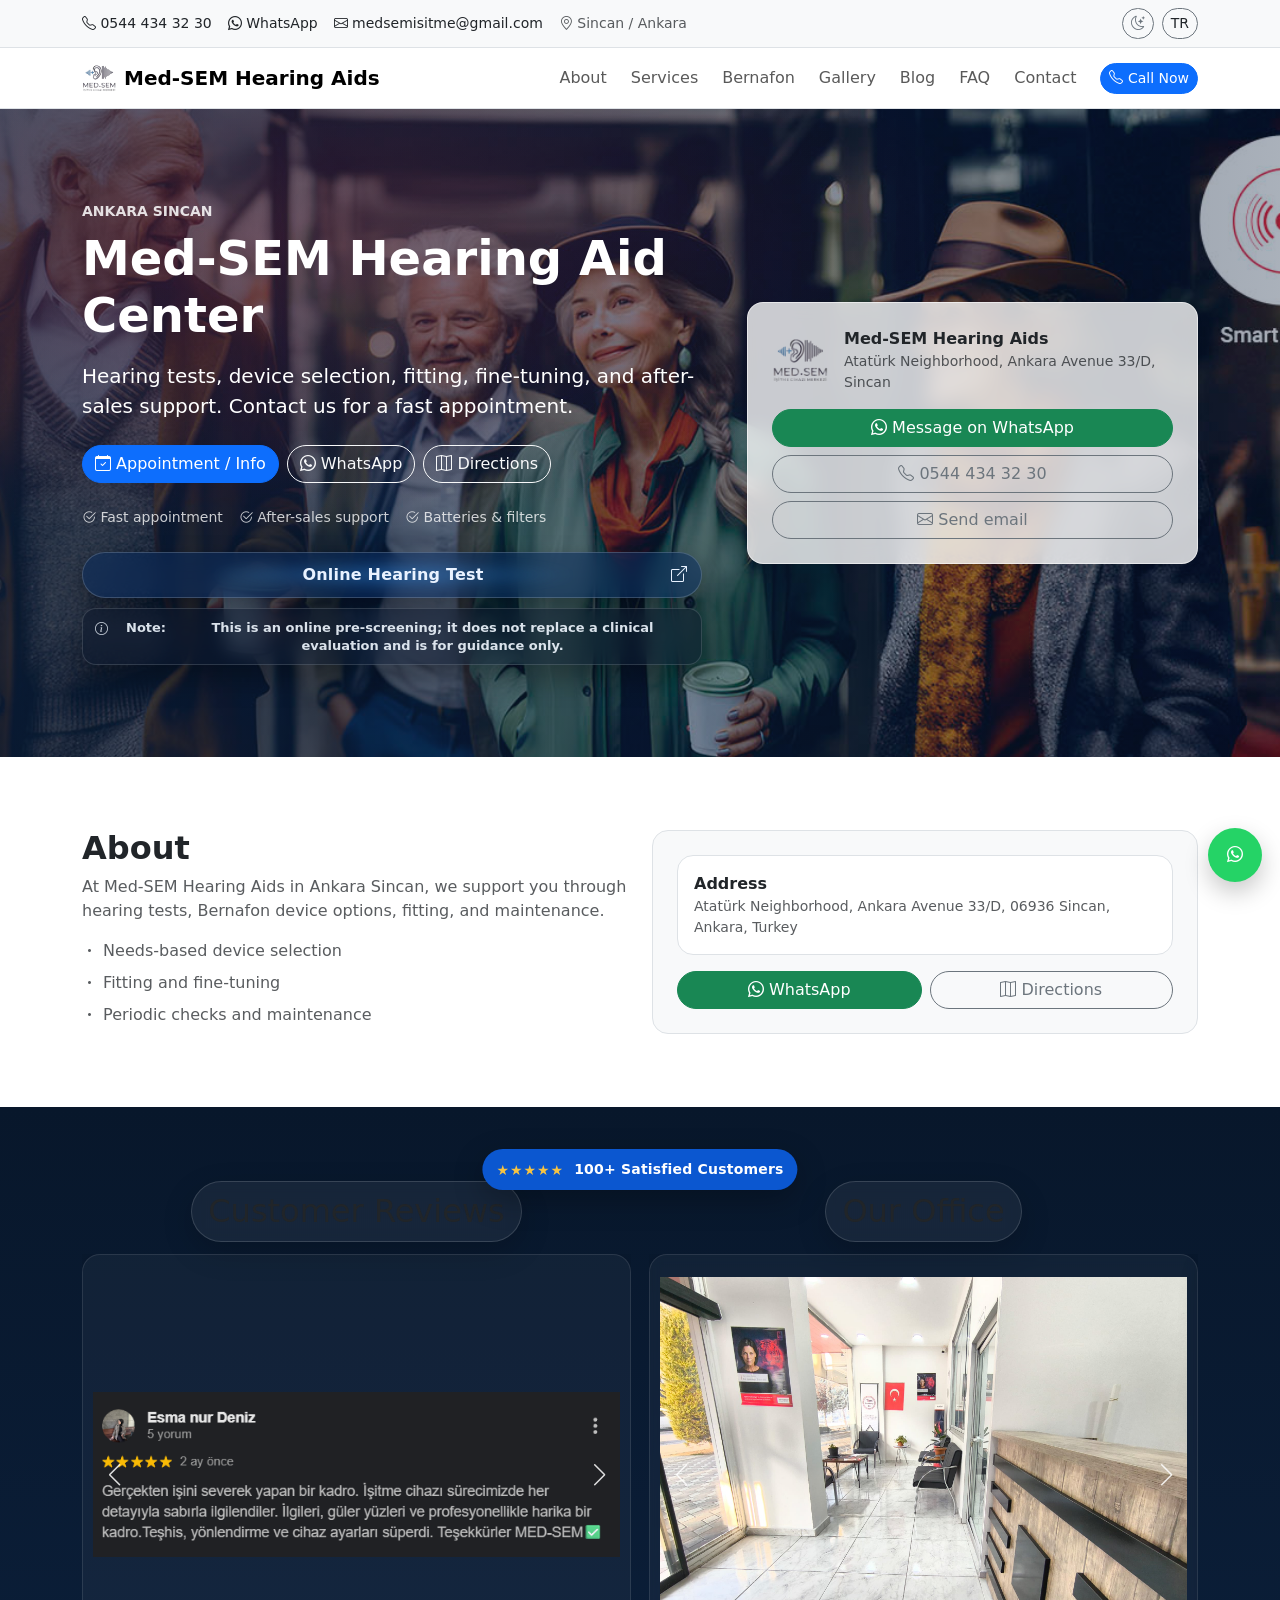
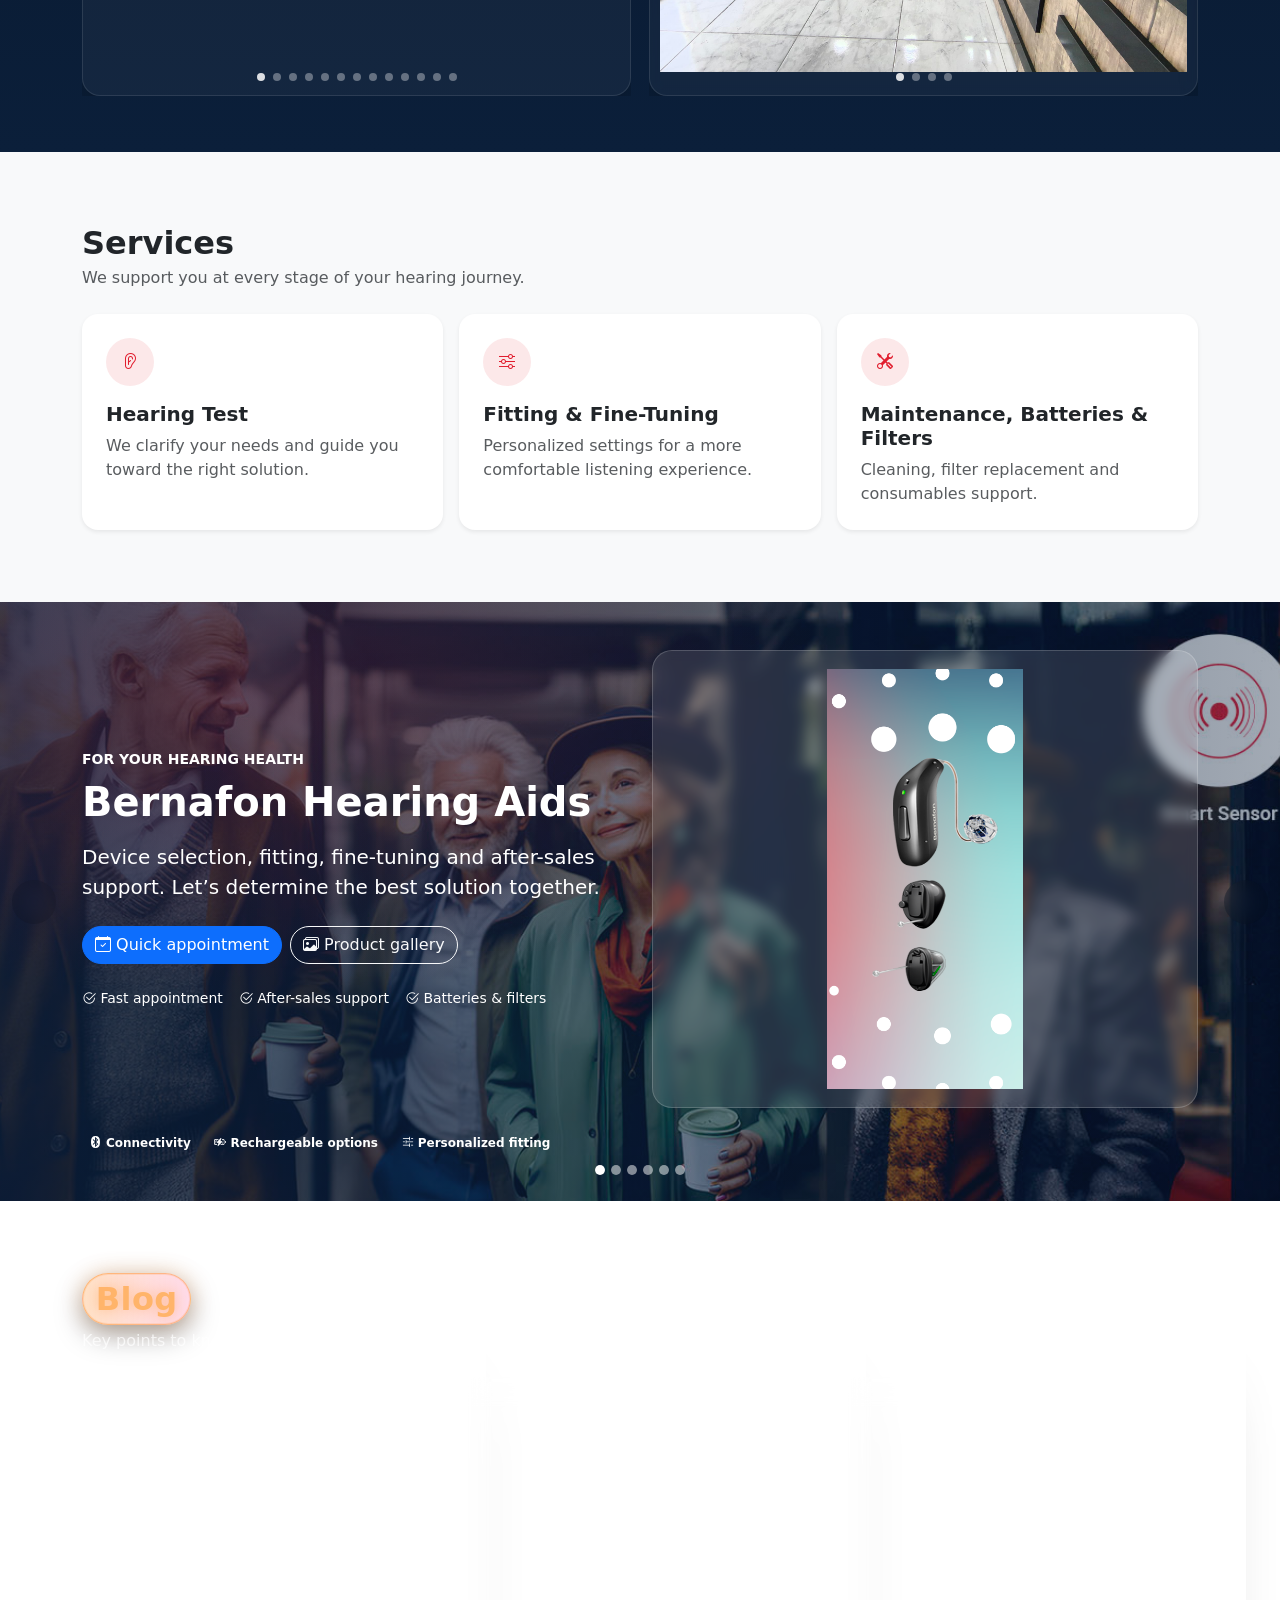
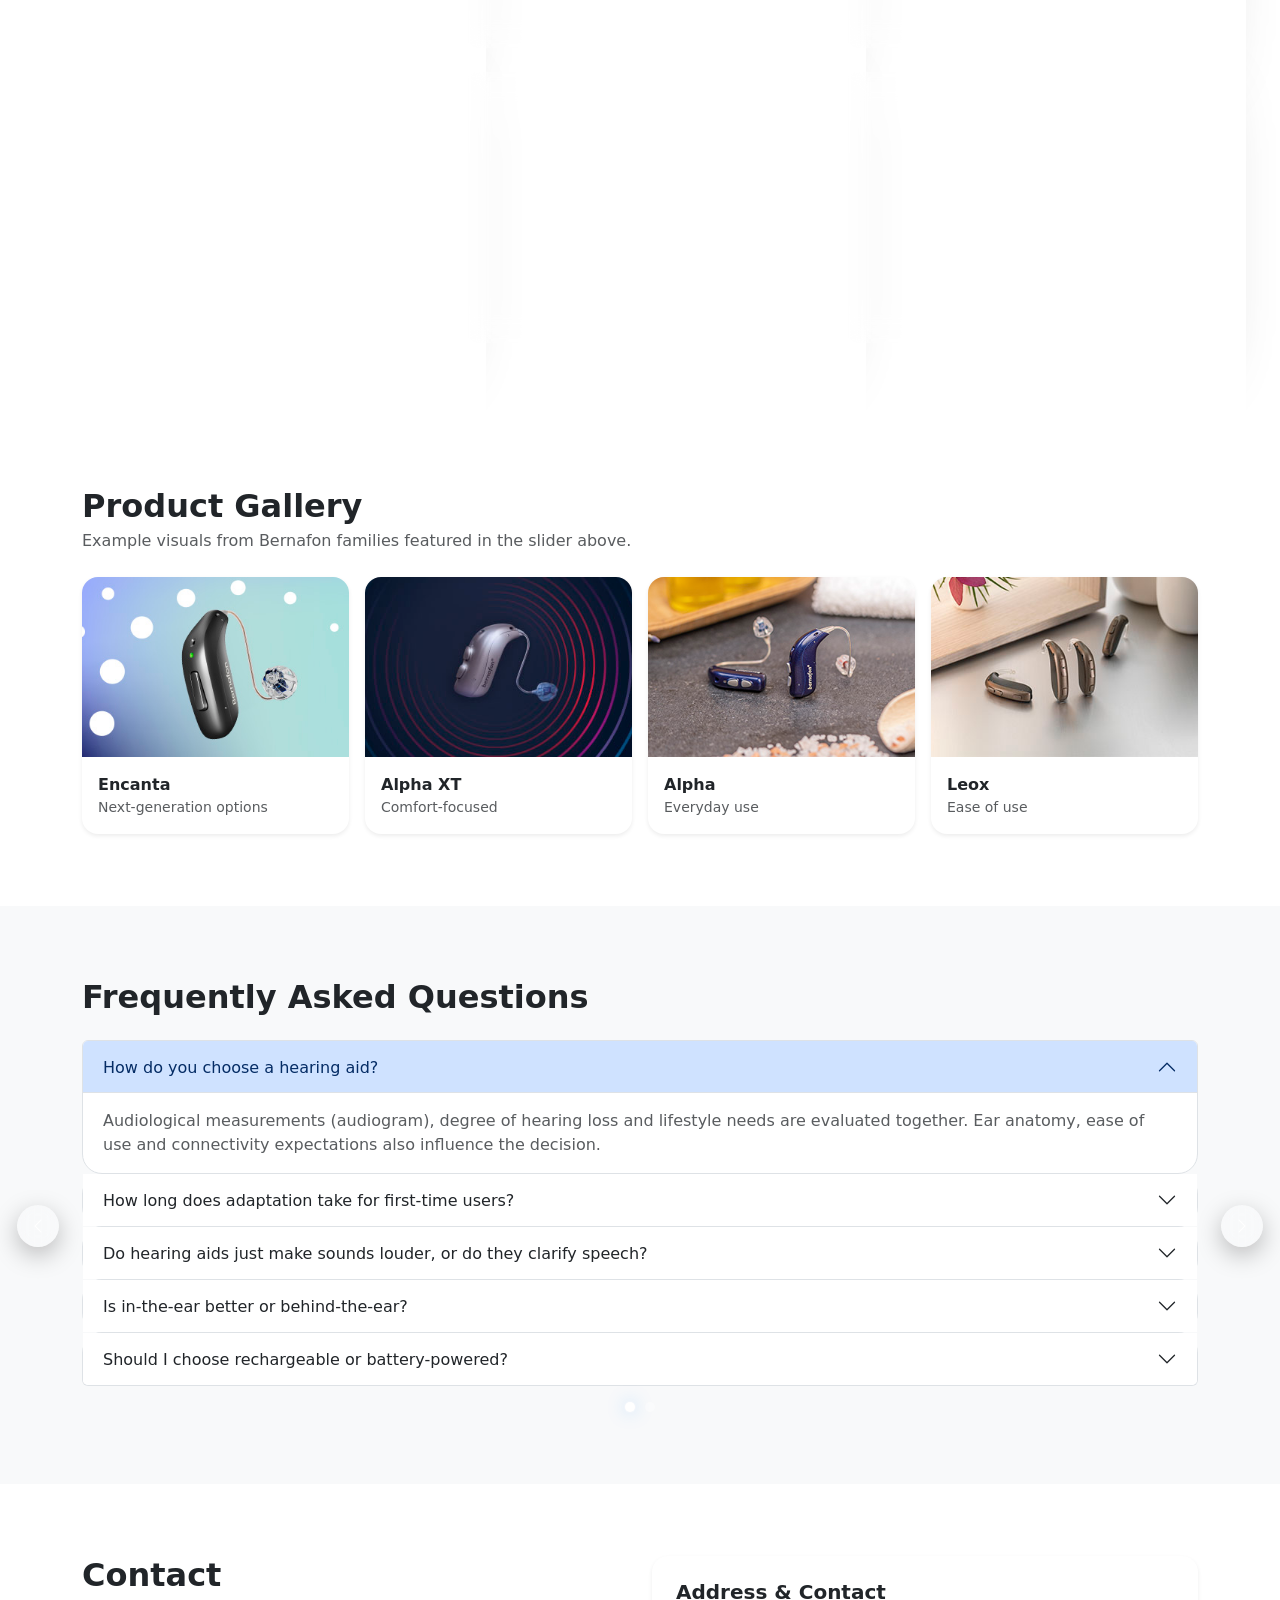
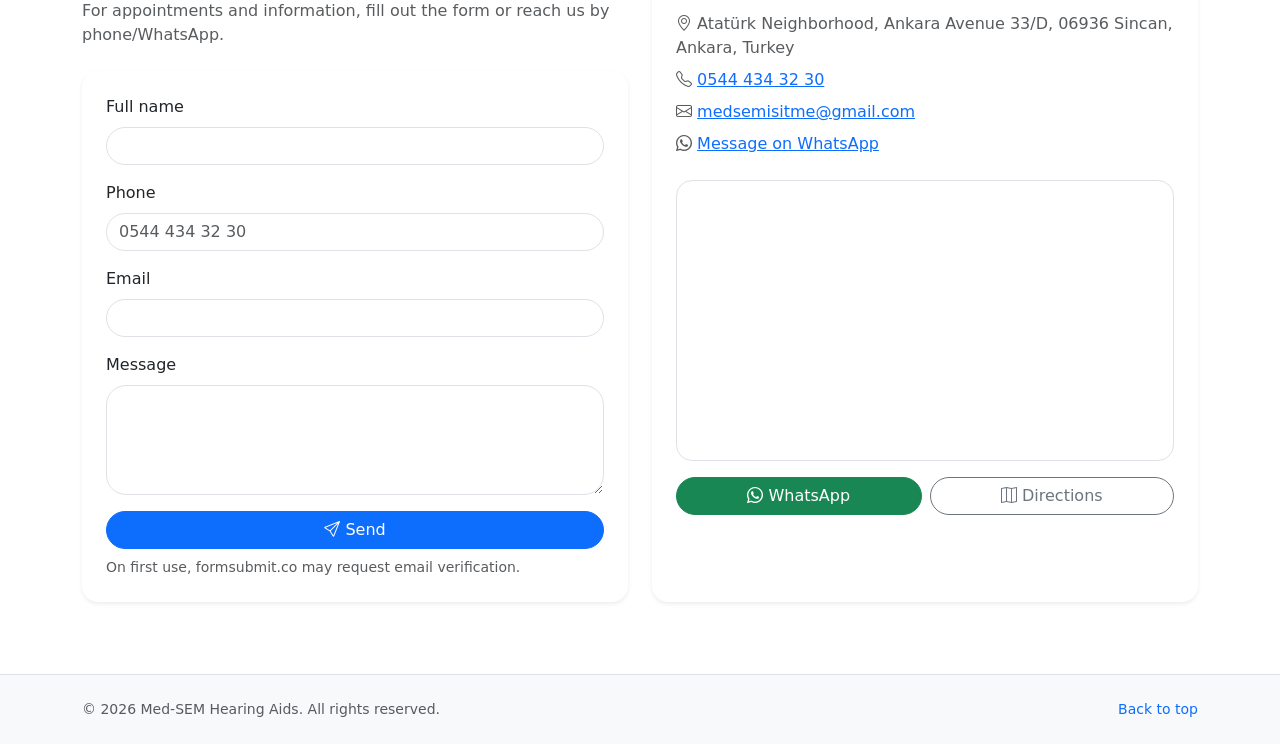
==== commit a28ba455: "Update index.html" ====
--- a/en/index.html
+++ b/en/index.html
@@ -1,5 +1,5 @@
 <!doctype html>
-<html lang="en" data-bs-theme="light">
+<html lang="en" data-bs-theme="dark">
 <head>
     <meta charset="utf-8"/>
     <meta name="viewport" content="width=device-width, initial-scale=1"/>
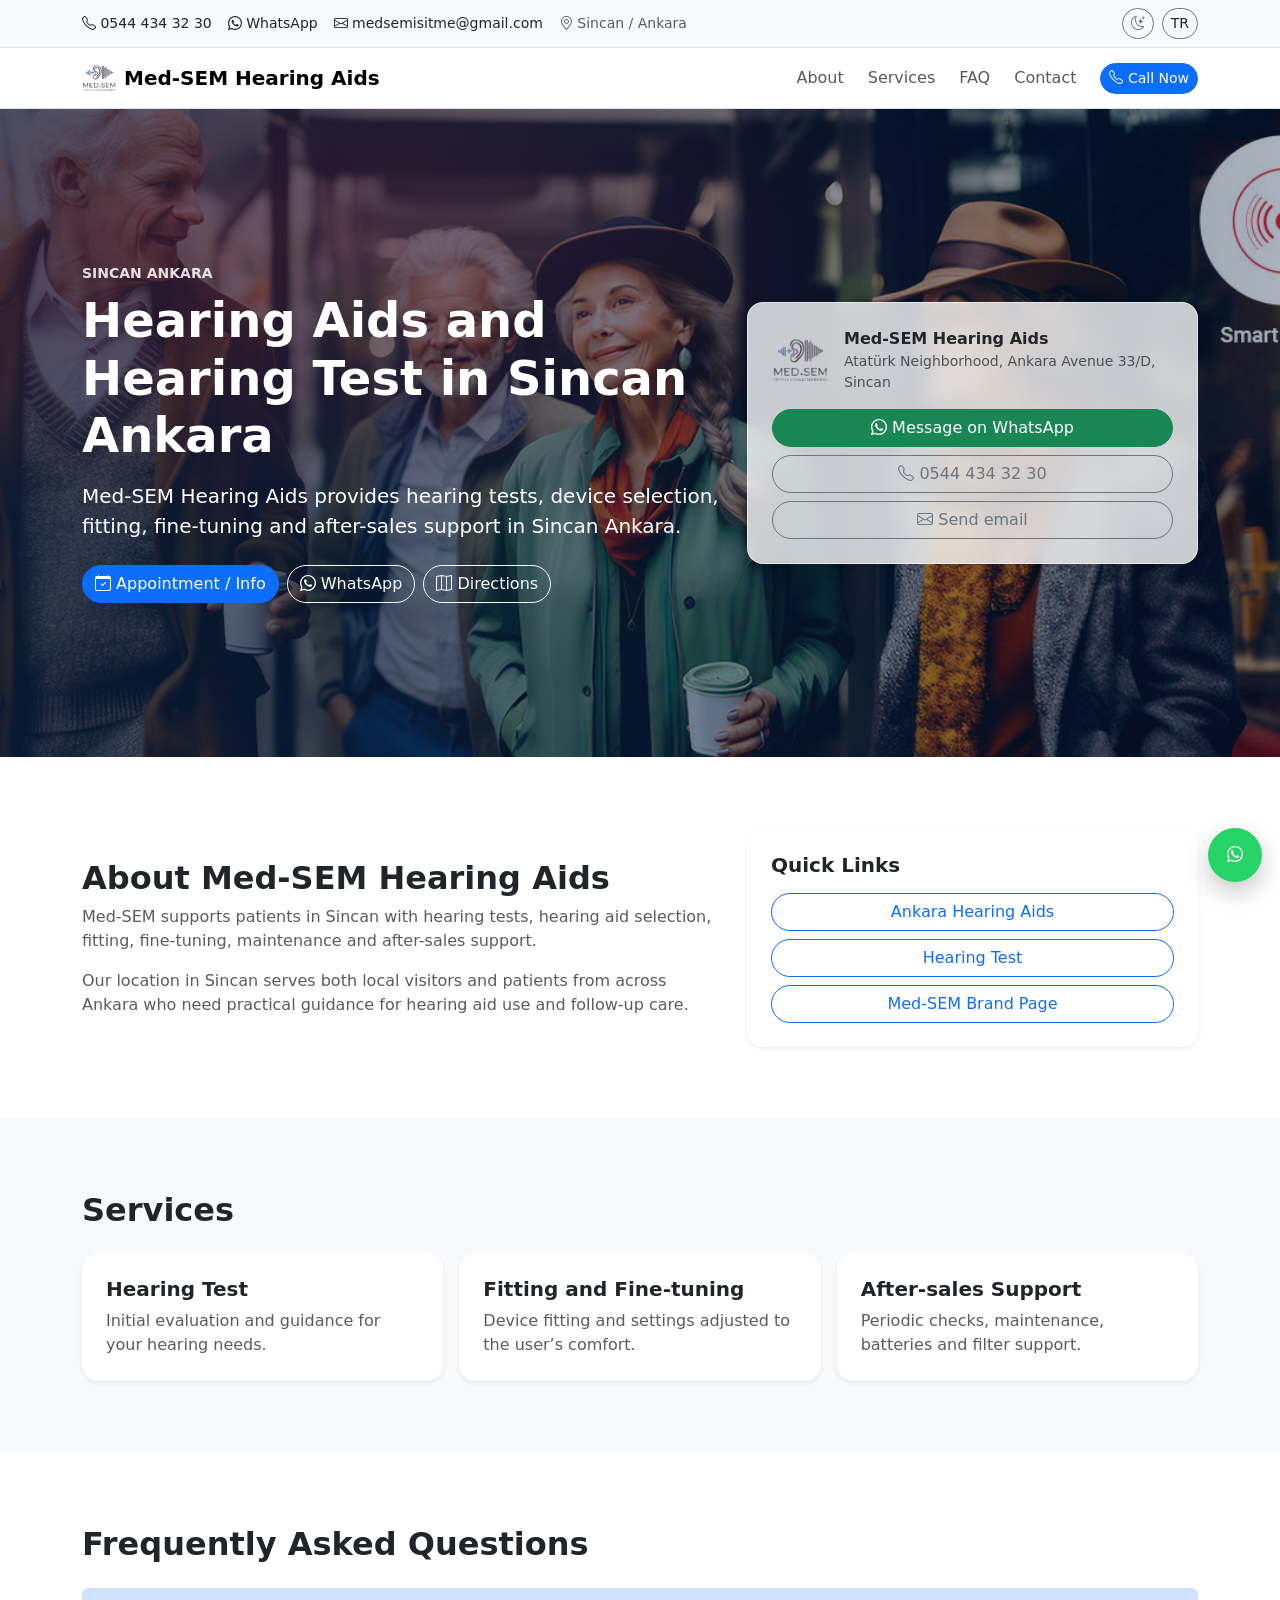
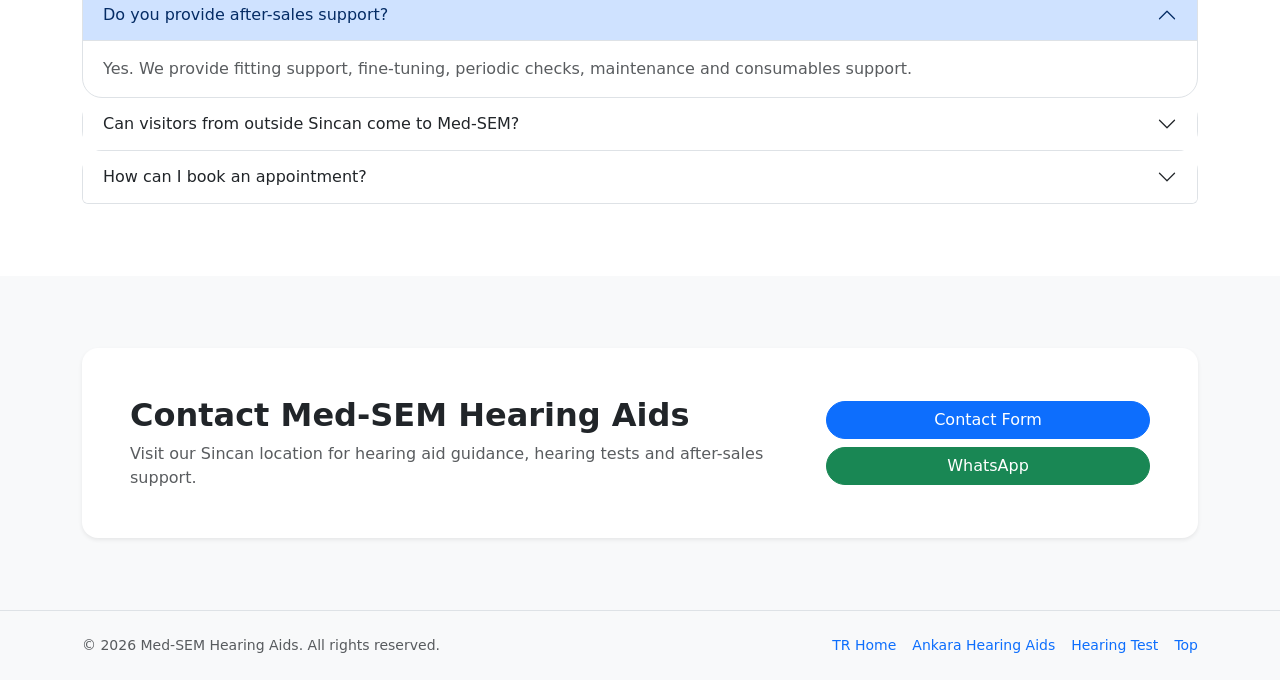
==== commit 8e7771e2: "Add files via upload" ====
--- a/en/index.html
+++ b/en/index.html
@@ -1,166 +1,135 @@
 <!doctype html>
-<html lang="en" data-bs-theme="dark">
+<html lang="en" data-bs-theme="light">
 <head>
     <meta charset="utf-8"/>
-    <meta name="viewport" content="width=device-width, initial-scale=1"/>
-
-    <title>Med-SEM Hearing Aids | Bernafon | Ankara Sincan</title>
-    <meta name="description"
-          content="Med-SEM Hearing Aids (Ankara Sincan): hearing test, Bernafon device selection, fitting, fine-tuning, maintenance, batteries and filters. Call/WhatsApp for an appointment."/>
-    <meta name="robots" content="index, follow"/>
-
-    <!-- Optional: canonical + hreflang (adjust URLs to your domain) -->
-    <link rel="canonical" href="./"/>
-    <link rel="alternate" hreflang="tr" href="../"/>
-    <link rel="alternate" hreflang="en" href="./"/>
-
-    <meta property="og:title" content="Med-SEM Hearing Aids | Bernafon | Ankara Sincan"/>
-    <meta property="og:description" content="Hearing tests, Bernafon devices, fitting and after-sales support."/>
-    <meta property="og:type" content="website"/>
-    <meta property="og:locale" content="en_US"/>
-
-    <link rel="icon" href="../assets/img/logo.png"/>
-
+    <meta name="viewport" content="width=device-width, initial-scale=1.0"/>
+    <title>Med-SEM Hearing Aids | Hearing Test and Hearing Aids in Sincan Ankara</title>
+    <meta name="description" content="Med-SEM Hearing Aids provides hearing tests, hearing aid fitting, fine-tuning and after-sales support in Sincan Ankara.">
+    <meta name="robots" content="index, follow">
+    <link rel="canonical" href="https://sincanisitmecihazi.com/en/">
+    <link rel="alternate" hreflang="tr" href="https://sincanisitmecihazi.com/">
+    <link rel="alternate" hreflang="en" href="https://sincanisitmecihazi.com/en/">
+    <link rel="alternate" hreflang="x-default" href="https://sincanisitmecihazi.com/">
+    <meta property="og:title" content="Med-SEM Hearing Aids | Hearing Test and Hearing Aids in Sincan Ankara">
+    <meta property="og:description" content="Med-SEM Hearing Aids provides hearing tests, hearing aid fitting, fine-tuning and after-sales support in Sincan Ankara.">
+    <meta property="og:type" content="website">
+    <meta property="og:url" content="https://sincanisitmecihazi.com/en/">
+    <meta property="og:image" content="https://sincanisitmecihazi.com/assets/img/logo-512.png">
+    <meta property="og:locale" content="en_US">
+    <meta name="twitter:card" content="summary_large_image">
+    <meta name="twitter:title" content="Med-SEM Hearing Aids | Hearing Test and Hearing Aids in Sincan Ankara">
+    <meta name="twitter:description" content="Med-SEM Hearing Aids provides hearing tests, hearing aid fitting, fine-tuning and after-sales support in Sincan Ankara.">
+    <meta name="twitter:image" content="https://sincanisitmecihazi.com/assets/img/logo-512.png">
+    <meta name="theme-color" content="#0d6efd">
+    <link rel="icon" type="image/png" sizes="32x32" href="/assets/img/logo.png">
+    <link rel="apple-touch-icon" href="/assets/img/logo-512.png">
+    <link rel="preconnect" href="https://cdn.jsdelivr.net" crossorigin/>
     <link href="https://cdn.jsdelivr.net/npm/bootstrap@5.3.3/dist/css/bootstrap.min.css" rel="stylesheet">
     <link href="https://cdn.jsdelivr.net/npm/bootstrap-icons@1.11.3/font/bootstrap-icons.min.css" rel="stylesheet">
+    <link rel="stylesheet" href="https://cdn.jsdelivr.net/npm/swiper/swiper-bundle.min.css"/>
     <link href="../assets/css/custom.css" rel="stylesheet"/>
-
     <script type="application/ld+json">
+    {
+      "@context": "https://schema.org",
+      "@graph": [
         {
-            "@context": "https://schema.org",
-            "@type": "MedicalBusiness",
-            "name": "Med-SEM Hearing Aids",
-            "telephone": "+905444343230",
-            "email": "medsemisitme@gmail.com",
-            "address": {
-                "@type": "PostalAddress",
-                "streetAddress": "Atatürk Neighborhood, Ankara Avenue 33/D",
-                "postalCode": "06936",
-                "addressLocality": "Sincan",
-                "addressRegion": "Ankara/Turkey",
-                "addressCountry": "TR"
-            },
-            "sameAs": [
-                "https://maps.app.goo.gl/bXChtTkntJtczPQC7"
-            ]
+          "@type": "MedicalBusiness",
+          "@id": "https://sincanisitmecihazi.com/#business",
+          "name": "Med-SEM Hearing Aids",
+          "image": "https://sincanisitmecihazi.com/assets/img/logo-512.png",
+          "url": "https://sincanisitmecihazi.com/en/",
+          "telephone": "+90 544 434 32 30",
+          "address": {
+            "@type": "PostalAddress",
+            "streetAddress": "Atatürk Neighborhood, Ankara Avenue 33/D",
+            "addressLocality": "Sincan",
+            "addressRegion": "Ankara",
+            "postalCode": "06936",
+            "addressCountry": "TR"
+          },
+          "areaServed": ["Sincan", "Ankara"],
+          "sameAs": ["https://maps.app.goo.gl/bXChtTkntJtczPQC7"]
+        },
+        {
+          "@type": "WebPage",
+          "@id": "https://sincanisitmecihazi.com/en/#webpage",
+          "url": "https://sincanisitmecihazi.com/en/",
+          "name": "Med-SEM Hearing Aids | Hearing Test and Hearing Aids in Sincan Ankara",
+          "description": "Med-SEM Hearing Aids provides hearing tests, hearing aid fitting, fine-tuning and after-sales support in Sincan Ankara.",
+          "about": {"@id": "https://sincanisitmecihazi.com/#business"},
+          "inLanguage": "en"
         }
+      ]
+    }
     </script>
-
-    <link rel="stylesheet" href="https://cdn.jsdelivr.net/npm/swiper/swiper-bundle.min.css"/>
 </head>
-
 <body data-bs-spy="scroll" data-bs-target="#mainNav" data-bs-offset="90" tabindex="0">
-
-<!-- Top bar -->
 <div class="topbar py-2 border-bottom bg-body-tertiary">
     <div class="container d-flex flex-wrap gap-3 justify-content-between align-items-center small">
         <div class="d-flex flex-wrap gap-3 align-items-center">
             <a class="text-decoration-none" href="tel:+905444343230"><i class="bi bi-telephone"></i> 0544 434 32 30</a>
-            <a class="text-decoration-none" href="https://wa.me/905444343230" target="_blank" rel="noopener"><i
-                    class="bi bi-whatsapp"></i> WhatsApp</a>
-            <a class="text-decoration-none" href="mailto:medsemisitme@gmail.com"><i class="bi bi-envelope"></i>
-                medsemisitme@gmail.com</a>
+            <a class="text-decoration-none" href="https://wa.me/905444343230" target="_blank" rel="noopener noreferrer"><i class="bi bi-whatsapp"></i> WhatsApp</a>
+            <a class="text-decoration-none" href="mailto:medsemisitme@gmail.com"><i class="bi bi-envelope"></i> medsemisitme@gmail.com</a>
             <span class="text-muted"><i class="bi bi-geo-alt"></i> Sincan / Ankara</span>
         </div>
-
         <div class="d-flex align-items-center gap-2">
             <button id="themeToggle" class="btn btn-sm btn-outline-secondary" type="button" aria-label="Toggle theme">
                 <i class="bi bi-moon-stars"></i>
             </button>
-            <!-- Switch language -->
             <a class="btn btn-sm btn-outline-secondary" href="../">TR</a>
         </div>
     </div>
 </div>
 
-<!-- Navbar -->
 <nav id="mainNav" class="navbar navbar-expand-lg sticky-top border-bottom bg-body">
     <div class="container">
         <a class="navbar-brand d-flex align-items-center gap-2" href="#home">
             <img src="../assets/img/logo.png" alt="Med-SEM Logo" width="34" height="34" class="rounded"/>
             <span class="fw-semibold">Med-SEM Hearing Aids</span>
         </a>
-        <button class="navbar-toggler" type="button" data-bs-toggle="collapse" data-bs-target="#navContent"
-                aria-controls="navContent" aria-expanded="false" aria-label="Menu">
+        <button class="navbar-toggler" type="button" data-bs-toggle="collapse" data-bs-target="#navContent" aria-controls="navContent" aria-expanded="false" aria-label="Menu">
             <span class="navbar-toggler-icon"></span>
         </button>
         <div id="navContent" class="collapse navbar-collapse">
             <ul class="navbar-nav ms-auto align-items-lg-center gap-lg-2">
                 <li class="nav-item"><a class="nav-link" href="#about">About</a></li>
                 <li class="nav-item"><a class="nav-link" href="#services">Services</a></li>
-                <li class="nav-item"><a class="nav-link" href="#products">Bernafon</a></li>
-                <li class="nav-item"><a class="nav-link" href="#gallery">Gallery</a></li>
-                <li class="nav-item"><a class="nav-link" href="#blog">Blog</a></li>
                 <li class="nav-item"><a class="nav-link" href="#faq">FAQ</a></li>
                 <li class="nav-item"><a class="nav-link" href="#contact">Contact</a></li>
-                <li class="nav-item ms-lg-2">
-                    <a class="btn btn-primary btn-sm" href="tel:+905444343230"><i class="bi bi-telephone"></i> Call Now</a>
-                </li>
+                <li class="nav-item ms-lg-2"><a class="btn btn-primary btn-sm" href="tel:+905444343230"><i class="bi bi-telephone"></i> Call Now</a></li>
             </ul>
         </div>
     </div>
 </nav>
 
-<!-- Hero -->
 <header id="home" class="hero hero--image d-flex align-items-center">
     <div class="hero__bg" style="background-image:url('../assets/img/hero.jpg');"></div>
     <div class="hero__overlay"></div>
-
     <div class="container position-relative py-5">
         <div class="row align-items-center g-4">
             <div class="col-lg-7">
-                <p class="text-uppercase small fw-semibold mb-2 text-accent">Ankara Sincan</p>
-                <h1 class="display-5 fw-bold mb-3">Med-SEM Hearing Aid Center</h1>
-                <p class="lead mb-4">Hearing tests, device selection, fitting, fine-tuning, and after-sales support.
-                    Contact us for a fast appointment.</p>
-
+                <p class="text-uppercase small fw-semibold mb-2 text-accent">Sincan Ankara</p>
+                <h1 class="display-5 fw-bold mb-3">Hearing Aids and Hearing Test in Sincan Ankara</h1>
+                <p class="lead mb-4">Med-SEM Hearing Aids provides hearing tests, device selection, fitting, fine-tuning and after-sales support in Sincan Ankara.</p>
                 <div class="d-flex flex-wrap gap-2">
-                    <a class="btn btn-primary" href="#contact"><i class="bi bi-calendar-check"></i> Appointment /
-                        Info</a>
-                    <a class="btn btn-outline-light" href="https://wa.me/905444343230" target="_blank" rel="noopener"><i
-                            class="bi bi-whatsapp"></i> WhatsApp</a>
-                    <a class="btn btn-outline-light" href="https://maps.app.goo.gl/bXChtTkntJtczPQC7" target="_blank"
-                       rel="noopener"><i class="bi bi-map"></i> Directions</a>
-                </div>
-
-                <div class="mt-4 d-flex flex-wrap gap-3 small text-hero-muted">
-                    <span><i class="bi bi-check2-circle"></i> Fast appointment</span>
-                    <span><i class="bi bi-check2-circle"></i> After-sales support</span>
-                    <span><i class="bi bi-check2-circle"></i> Batteries & filters</span>
-                </div>
-
-                <!-- Online Hearing Test (hero bottom area) -->
-                <div class="hero-online-test-block mt-4">
-                    <a class="btn-online-test" href="https://www.bernafon.com.tr/hearing-test" target="_blank"
-                       rel="noopener">
-                        <span class="online-test-spacer" aria-hidden="true"></span>
-                        <span class="online-test-label">Online Hearing Test</span>
-                        <i class="bi bi-box-arrow-up-right" aria-hidden="true"></i>
-                    </a>
-                    <div class="online-test-note-badge">
-                        <i class="bi bi-info-circle me-2"></i>
-                        <span class="fw-semibold">Note:</span> This is an online pre-screening; it does not replace a
-                        clinical evaluation and is for guidance only.
-                    </div>
-                </div>
-            </div>
-
+                    <a class="btn btn-primary" href="#contact"><i class="bi bi-calendar-check"></i> Appointment / Info</a>
+                    <a class="btn btn-outline-light" href="https://wa.me/905444343230" target="_blank" rel="noopener noreferrer"><i class="bi bi-whatsapp"></i> WhatsApp</a>
+                    <a class="btn btn-outline-light" href="https://maps.app.goo.gl/bXChtTkntJtczPQC7" target="_blank" rel="noopener noreferrer"><i class="bi bi-map"></i> Directions</a>
+                </div>
+            </div>
             <div class="col-lg-5">
                 <div class="glass-card p-3 p-md-4 rounded-4 shadow-sm">
                     <div class="d-flex align-items-center gap-3 mb-3">
-                        <img src="../assets/img/logo-512.png" alt="Med-SEM" width="56" height="56" class="rounded"/>
+                        <img src="../assets/img/logo-512.png" alt="Med-SEM Hearing Aids" width="56" height="56" class="rounded"/>
                         <div>
                             <div class="fw-semibold">Med-SEM Hearing Aids</div>
                             <div class="small text-muted">Atatürk Neighborhood, Ankara Avenue 33/D, Sincan</div>
                         </div>
                     </div>
                     <div class="d-grid gap-2">
-                        <a class="btn btn-success" href="https://wa.me/905444343230" target="_blank" rel="noopener"><i
-                                class="bi bi-whatsapp"></i> Message on WhatsApp</a>
-                        <a class="btn btn-outline-secondary" href="tel:+905444343230"><i class="bi bi-telephone"></i>
-                            0544 434 32 30</a>
-                        <a class="btn btn-outline-secondary" href="mailto:medsemisitme@gmail.com"><i
-                                class="bi bi-envelope"></i> Send email</a>
+                        <a class="btn btn-success" href="https://wa.me/905444343230" target="_blank" rel="noopener noreferrer"><i class="bi bi-whatsapp"></i> Message on WhatsApp</a>
+                        <a class="btn btn-outline-secondary" href="tel:+905444343230"><i class="bi bi-telephone"></i> 0544 434 32 30</a>
+                        <a class="btn btn-outline-secondary" href="mailto:medsemisitme@gmail.com"><i class="bi bi-envelope"></i> Send email</a>
                     </div>
                 </div>
             </div>
@@ -168,1308 +137,98 @@
     </div>
 </header>
 
-<!-- About -->
-<section id="about" class="section">
+<main>
+    <section id="about" class="section">
+        <div class="container">
+            <div class="row g-4 align-items-center">
+                <div class="col-lg-7">
+                    <h2 class="fw-bold">About Med-SEM Hearing Aids</h2>
+                    <p class="text-muted">Med-SEM supports patients in Sincan with hearing tests, hearing aid selection, fitting, fine-tuning, maintenance and after-sales support.</p>
+                    <p class="text-muted mb-0">Our location in Sincan serves both local visitors and patients from across Ankara who need practical guidance for hearing aid use and follow-up care.</p>
+                </div>
+                <div class="col-lg-5">
+                    <div class="card border-0 shadow-sm rounded-4 h-100">
+                        <div class="card-body p-4">
+                            <h3 class="h5 fw-semibold">Quick Links</h3>
+                            <div class="d-grid gap-2 mt-3">
+                                <a class="btn btn-outline-primary" href="../ankara-isitme-cihazi/">Ankara Hearing Aids</a>
+                                <a class="btn btn-outline-primary" href="../isitme-testi/">Hearing Test</a>
+                                <a class="btn btn-outline-primary" href="../medsem-isitme/">Med-SEM Brand Page</a>
+                            </div>
+                        </div>
+                    </div>
+                </div>
+            </div>
+        </div>
+    </section>
+
+    <section id="services" class="section bg-body-tertiary">
+        <div class="container">
+            <h2 class="fw-bold mb-4">Services</h2>
+            <div class="row g-3">
+                <div class="col-md-4"><div class="card h-100 border-0 shadow-sm rounded-4"><div class="card-body p-4"><h3 class="h5 fw-semibold">Hearing Test</h3><p class="text-muted mb-0">Initial evaluation and guidance for your hearing needs.</p></div></div></div>
+                <div class="col-md-4"><div class="card h-100 border-0 shadow-sm rounded-4"><div class="card-body p-4"><h3 class="h5 fw-semibold">Fitting and Fine-tuning</h3><p class="text-muted mb-0">Device fitting and settings adjusted to the user’s comfort.</p></div></div></div>
+                <div class="col-md-4"><div class="card h-100 border-0 shadow-sm rounded-4"><div class="card-body p-4"><h3 class="h5 fw-semibold">After-sales Support</h3><p class="text-muted mb-0">Periodic checks, maintenance, batteries and filter support.</p></div></div></div>
+            </div>
+        </div>
+    </section>
+
+    <section id="faq" class="section">
+        <div class="container">
+            <h2 class="fw-bold mb-4">Frequently Asked Questions</h2>
+            <div class="accordion" id="faqAccEn">
+                <div class="accordion-item"><h2 class="accordion-header"><button class="accordion-button" type="button" data-bs-toggle="collapse" data-bs-target="#enf1" aria-expanded="true">Do you provide after-sales support?</button></h2><div id="enf1" class="accordion-collapse collapse show" data-bs-parent="#faqAccEn"><div class="accordion-body text-muted">Yes. We provide fitting support, fine-tuning, periodic checks, maintenance and consumables support.</div></div></div>
+                <div class="accordion-item"><h2 class="accordion-header"><button class="accordion-button collapsed" type="button" data-bs-toggle="collapse" data-bs-target="#enf2" aria-expanded="false">Can visitors from outside Sincan come to Med-SEM?</button></h2><div id="enf2" class="accordion-collapse collapse" data-bs-parent="#faqAccEn"><div class="accordion-body text-muted">Yes. Our center is in Sincan and serves visitors from across Ankara.</div></div></div>
+                <div class="accordion-item"><h2 class="accordion-header"><button class="accordion-button collapsed" type="button" data-bs-toggle="collapse" data-bs-target="#enf3" aria-expanded="false">How can I book an appointment?</button></h2><div id="enf3" class="accordion-collapse collapse" data-bs-parent="#faqAccEn"><div class="accordion-body text-muted">You can contact us by phone, WhatsApp or the contact form on the main page.</div></div></div>
+            </div>
+        </div>
+    </section>
+
+    <section id="contact" class="section bg-body-tertiary">
+        <div class="container">
+            <div class="card border-0 shadow-sm rounded-4">
+                <div class="card-body p-4 p-lg-5">
+                    <div class="row align-items-center g-4">
+                        <div class="col-lg-8">
+                            <h2 class="fw-bold mb-2">Contact Med-SEM Hearing Aids</h2>
+                            <p class="text-muted mb-0">Visit our Sincan location for hearing aid guidance, hearing tests and after-sales support.</p>
+                        </div>
+                        <div class="col-lg-4">
+                            <div class="d-grid gap-2">
+                                <a class="btn btn-primary" href="../#contact">Contact Form</a>
+                                <a class="btn btn-success" href="https://wa.me/905444343230" target="_blank" rel="noopener noreferrer">WhatsApp</a>
+                            </div>
+                        </div>
+                    </div>
+                </div>
+            </div>
+        </div>
+    </section>
+</main>
+
+<footer class="py-4 border-top bg-body-tertiary">
     <div class="container">
-        <div class="row g-4 align-items-center">
+        <div class="row g-3 align-items-center">
             <div class="col-lg-6">
-                <h2 class="fw-bold">About</h2>
-                <p class="text-muted mb-3">
-                    At Med-SEM Hearing Aids in Ankara Sincan, we support you through hearing tests, Bernafon device
-                    options, fitting, and maintenance.
-                </p>
-                <ul class="list-unstyled text-muted mb-0">
-                    <li class="mb-2"><i class="bi bi-dot"></i> Needs-based device selection</li>
-                    <li class="mb-2"><i class="bi bi-dot"></i> Fitting and fine-tuning</li>
-                    <li class="mb-2"><i class="bi bi-dot"></i> Periodic checks and maintenance</li>
-                </ul>
+                <div class="small text-muted">© <span id="year"></span> Med-SEM Hearing Aids. All rights reserved.</div>
             </div>
             <div class="col-lg-6">
-                <div class="p-4 rounded-4 bg-body-tertiary border">
-                    <div class="p-3 rounded-4 bg-body border">
-                        <div class="fw-semibold">Address</div>
-                        <div class="text-muted small">Atatürk Neighborhood, Ankara Avenue 33/D, 06936 Sincan, Ankara, Turkey</div>
-                    </div>
-                    <div class="d-flex gap-2 mt-3">
-                        <a class="btn btn-success flex-fill" href="https://wa.me/905444343230" target="_blank"
-                           rel="noopener"><i class="bi bi-whatsapp"></i> WhatsApp</a>
-                        <a class="btn btn-outline-secondary flex-fill" href="https://maps.app.goo.gl/bXChtTkntJtczPQC7"
-                           target="_blank" rel="noopener"><i class="bi bi-map"></i> Directions</a>
-                    </div>
-                </div>
-            </div>
-        </div>
-    </div>
-</section>
-
-<!-- Customer Reviews -->
-<section id="kullanici-yorumlari" class="section ky-section">
-    <div class="container">
-        <div class="ky-gridwrap">
-            <div class="ky-badge ky-badge-center">
-                <span class="ky-stars" aria-label="5 stars">★★★★★</span>
-                <span class="ky-badge-text">100+ Satisfied Customers</span>
-            </div>
-
-            <div class="ky-grid">
-                <div class="ky-col">
-                    <h2 class="section-title ky-col-title"><span class="ky-title-pill">Customer Reviews</span></h2>
-
-                    <div class="swiper ky-swiper" aria-label="Customer reviews slider">
-                        <div class="swiper-wrapper">
-                            <div class="swiper-slide">
-                                <figure class="ky-card"><img class="ky-img" src="../assets/img/yorumlar/1.png"
-                                                             alt="Customer review 1" loading="lazy"/></figure>
-                            </div>
-                            <div class="swiper-slide">
-                                <figure class="ky-card"><img class="ky-img" src="../assets/img/yorumlar/2.png"
-                                                             alt="Customer review 2" loading="lazy"/></figure>
-                            </div>
-                            <div class="swiper-slide">
-                                <figure class="ky-card"><img class="ky-img" src="../assets/img/yorumlar/3.png"
-                                                             alt="Customer review 3" loading="lazy"/></figure>
-                            </div>
-                            <div class="swiper-slide">
-                                <figure class="ky-card"><img class="ky-img" src="../assets/img/yorumlar/4.png"
-                                                             alt="Customer review 4" loading="lazy"/></figure>
-                            </div>
-                            <div class="swiper-slide">
-                                <figure class="ky-card"><img class="ky-img" src="../assets/img/yorumlar/5.png"
-                                                             alt="Customer review 5" loading="lazy"/></figure>
-                            </div>
-                            <div class="swiper-slide">
-                                <figure class="ky-card"><img class="ky-img" src="../assets/img/yorumlar/6.png"
-                                                             alt="Customer review 6" loading="lazy"/></figure>
-                            </div>
-                            <div class="swiper-slide">
-                                <figure class="ky-card"><img class="ky-img" src="../assets/img/yorumlar/7.png"
-                                                             alt="Customer review 7" loading="lazy"/></figure>
-                            </div>
-                            <div class="swiper-slide">
-                                <figure class="ky-card"><img class="ky-img" src="../assets/img/yorumlar/8.png"
-                                                             alt="Customer review 8" loading="lazy"/></figure>
-                            </div>
-                            <div class="swiper-slide">
-                                <figure class="ky-card"><img class="ky-img" src="../assets/img/yorumlar/9.png"
-                                                             alt="Customer review 9" loading="lazy"/></figure>
-                            </div>
-                            <div class="swiper-slide">
-                                <figure class="ky-card"><img class="ky-img" src="../assets/img/yorumlar/10.png"
-                                                             alt="Customer review 10" loading="lazy"/></figure>
-                            </div>
-                            <div class="swiper-slide">
-                                <figure class="ky-card"><img class="ky-img" src="../assets/img/yorumlar/11.png"
-                                                             alt="Customer review 11" loading="lazy"/></figure>
-                            </div>
-                            <div class="swiper-slide">
-                                <figure class="ky-card"><img class="ky-img" src="../assets/img/yorumlar/12.png"
-                                                             alt="Customer review 12" loading="lazy"/></figure>
-                            </div>
-                            <div class="swiper-slide">
-                                <figure class="ky-card"><img class="ky-img" src="../assets/img/yorumlar/13.png"
-                                                             alt="Customer review 13" loading="lazy"/></figure>
-                            </div>
-                        </div>
-                        <div class="swiper-pagination"></div>
-                        <div class="swiper-button-prev" aria-label="Previous"></div>
-                        <div class="swiper-button-next" aria-label="Next"></div>
-                    </div>
-                </div>
-
-                <div class="ky-col">
-                    <h2 class="section-title ky-col-title"><span class="ky-title-pill">Our Office</span></h2>
-
-                    <div class="swiper ofis-swiper" aria-label="Office photos slider">
-                        <div class="swiper-wrapper">
-                            <div class="swiper-slide">
-                                <figure class="ky-card"><img class="ofis-img" src="../assets/img/ofis/ofis-1.jpg"
-                                                             alt="Office photo 1" loading="lazy"/></figure>
-                            </div>
-                            <div class="swiper-slide">
-                                <figure class="ky-card"><img class="ofis-img" src="../assets/img/ofis/ofis-2.jpg"
-                                                             alt="Office photo 2" loading="lazy"/></figure>
-                            </div>
-                            <div class="swiper-slide">
-                                <figure class="ky-card"><img class="ofis-img" src="../assets/img/ofis/ofis-3.jpg"
-                                                             alt="Office photo 3" loading="lazy"/></figure>
-                            </div>
-                            <div class="swiper-slide">
-                                <figure class="ky-card"><img class="ofis-img" src="../assets/img/ofis/ofis-4.jpg"
-                                                             alt="Office photo 4" loading="lazy"/></figure>
-                            </div>
-                        </div>
-                        <div class="swiper-pagination"></div>
-                        <div class="swiper-button-prev" aria-label="Previous"></div>
-                        <div class="swiper-button-next" aria-label="Next"></div>
-                    </div>
-                </div>
-            </div>
-        </div>
-    </div>
-</section>
-
-<!-- Services -->
-<section id="services" class="section bg-body-tertiary">
-    <div class="container">
-        <div class="mb-4">
-            <h2 class="fw-bold mb-1">Services</h2>
-            <p class="text-muted mb-0">We support you at every stage of your hearing journey.</p>
-        </div>
-        <div class="row g-3">
-            <div class="col-md-6 col-lg-4">
-                <div class="card h-100 border-0 shadow-sm rounded-4">
-                    <div class="card-body p-4">
-                        <div class="icon-circle mb-3"><i class="bi bi-ear"></i></div>
-                        <h5 class="fw-semibold">Hearing Test</h5>
-                        <p class="text-muted mb-0">We clarify your needs and guide you toward the right solution.</p>
-                    </div>
-                </div>
-            </div>
-            <div class="col-md-6 col-lg-4">
-                <div class="card h-100 border-0 shadow-sm rounded-4">
-                    <div class="card-body p-4">
-                        <div class="icon-circle mb-3"><i class="bi bi-sliders"></i></div>
-                        <h5 class="fw-semibold">Fitting & Fine-Tuning</h5>
-                        <p class="text-muted mb-0">Personalized settings for a more comfortable listening
-                            experience.</p>
-                    </div>
-                </div>
-            </div>
-            <div class="col-md-6 col-lg-4">
-                <div class="card h-100 border-0 shadow-sm rounded-4">
-                    <div class="card-body p-4">
-                        <div class="icon-circle mb-3"><i class="bi bi-tools"></i></div>
-                        <h5 class="fw-semibold">Maintenance, Batteries & Filters</h5>
-                        <p class="text-muted mb-0">Cleaning, filter replacement and consumables support.</p>
-                    </div>
-                </div>
-            </div>
-        </div>
-    </div>
-</section>
-
-<!-- Bernafon showcase -->
-<section id="products" class="section section-bernafon p-0">
-    <div id="bernafonCarousel" class="carousel slide" data-bs-ride="carousel" data-bs-interval="5500">
-        <div class="carousel-indicators">
-            <button type="button" data-bs-target="#bernafonCarousel" data-bs-slide-to="0" class="active"
-                    aria-current="true" aria-label="Intro"></button>
-            <button type="button" data-bs-target="#bernafonCarousel" data-bs-slide-to="1"
-                    aria-label="Alpha XT"></button>
-            <button type="button" data-bs-target="#bernafonCarousel" data-bs-slide-to="2" aria-label="Alpha"></button>
-            <button type="button" data-bs-target="#bernafonCarousel" data-bs-slide-to="3" aria-label="Leox"></button>
-            <button type="button" data-bs-target="#bernafonCarousel" data-bs-slide-to="4" aria-label="Encanta"></button>
-            <button type="button" data-bs-target="#bernafonCarousel" data-bs-slide-to="5" aria-label="Viron"></button>
-        </div>
-
-        <div class="carousel-inner">
-            <!-- Slide 1 -->
-            <div class="carousel-item active">
-                <div class="bernafon-slide" style="background-image:url('../assets/img/bernafon/people-city.jpg');">
-                    <div class="bernafon-overlay"></div>
-                    <div class="container py-5 py-lg-6 position-relative">
-                        <div class="row align-items-center g-4">
-                            <div class="col-lg-6 text-white">
-                                <p class="text-uppercase small fw-semibold mb-2">For your hearing health</p>
-                                <h2 class="display-6 fw-bold mb-3">Bernafon Hearing Aids</h2>
-                                <p class="lead mb-4">Device selection, fitting, fine-tuning and after-sales support.
-                                    Let’s determine the best solution together.</p>
-                                <div class="d-flex flex-wrap gap-2">
-                                    <a class="btn btn-primary" href="#contact"><i class="bi bi-calendar-check"></i>
-                                        Quick appointment</a>
-                                    <a class="btn btn-outline-light" href="#gallery"><i class="bi bi-images"></i>
-                                        Product
-                                        gallery</a>
-                                </div>
-                                <div class="mt-4 d-flex flex-wrap gap-3 small text-white-75">
-                                    <span><i class="bi bi-check2-circle"></i> Fast appointment</span>
-                                    <span><i class="bi bi-check2-circle"></i> After-sales support</span>
-                                    <span><i class="bi bi-check2-circle"></i> Batteries & filters</span>
-                                </div>
-                            </div>
-                            <div class="col-lg-6">
-                                <div class="device-frame">
-                                    <img src="../assets/img/bernafon/encanta-family.png" class="img-fluid"
-                                         alt="Bernafon Encanta product family image">
-                                </div>
-                            </div>
-                        </div>
-
-                        <div class="mt-4 d-flex flex-wrap gap-2">
-                            <span class="badge rounded-pill text-bg-dark-subtle"><i class="bi bi-bluetooth"></i> Connectivity</span>
-                            <span class="badge rounded-pill text-bg-dark-subtle"><i class="bi bi-battery-charging"></i> Rechargeable options</span>
-                            <span class="badge rounded-pill text-bg-dark-subtle"><i class="bi bi-sliders2"></i> Personalized fitting</span>
-                        </div>
-                    </div>
-                </div>
-            </div>
-
-            <!-- Slide 2 -->
-            <div class="carousel-item">
-                <div class="bernafon-slide" style="background-image:url('../assets/img/bernafon/alpha-xt.jpg');">
-                    <div class="bernafon-overlay bernafon-overlay--strong"></div>
-                    <div class="container py-5 py-lg-6 position-relative">
-                        <div class="row align-items-center g-4">
-                            <div class="col-lg-6 text-white">
-                                <p class="text-uppercase small fw-semibold mb-2">Product family</p>
-                                <h2 class="display-6 fw-bold mb-3">Bernafon Alpha XT</h2>
-                                <p class="lead mb-4">Improve listening comfort with solutions that adapt to everyday
-                                    scenarios.</p>
-
-                                <div class="kime-uygun" data-tooltip="From mild to severe hearing loss">
-                                    <span class="kime-label">Who is it for?</span></div>
-                                <div class="d-flex flex-wrap gap-2">
-                                    <a class="btn btn-primary" href="#contact"><i class="bi bi-info-circle"></i> Get
-                                        info</a>
-                                    <a class="btn btn-outline-light" href="#gallery"><i class="bi bi-images"></i>
-                                        Gallery</a>
-                                    <span class="feature-badge" data-product="alpha-xt">Features</span>
-                                </div>
-                            </div>
-                            <div class="col-lg-6">
-                                <div class="device-frame">
-                                    <img src="../assets/img/bernafon/alpha-xt.jpg" class="img-fluid rounded-4 shadow-sm"
-                                         alt="Bernafon Alpha XT image">
-                                </div>
-                            </div>
-                        </div>
-                    </div>
-                </div>
-            </div>
-
-            <!-- Slide 3 -->
-            <div class="carousel-item">
-                <div class="bernafon-slide" style="background-image:url('../assets/img/bernafon/alpha.jpg');">
-                    <div class="bernafon-overlay bernafon-overlay--strong"></div>
-                    <div class="container py-5 py-lg-6 position-relative">
-                        <div class="row align-items-center g-4">
-                            <div class="col-lg-6 text-white">
-                                <p class="text-uppercase small fw-semibold mb-2">Product family</p>
-                                <h2 class="display-6 fw-bold mb-3">Bernafon Alpha</h2>
-                                <p class="lead mb-4">Follow conversations more clearly with models and settings tailored
-                                    to your lifestyle.</p>
-
-                                <div class="kime-uygun" data-tooltip="From mild to severe hearing loss">
-                                    <span class="kime-label">Who is it for?</span></div>
-                                <div class="d-flex flex-wrap gap-2">
-                                    <a class="btn btn-primary" href="#contact"><i class="bi bi-info-circle"></i> Get
-                                        info</a>
-                                    <a class="btn btn-outline-light" href="#gallery"><i class="bi bi-images"></i>
-                                        Gallery</a>
-                                    <span class="feature-badge" data-product="alpha-platform">Features</span>
-                                </div>
-                            </div>
-                            <div class="col-lg-6">
-                                <div class="device-frame">
-                                    <img src="../assets/img/bernafon/alpha.jpg" class="img-fluid rounded-4 shadow-sm"
-                                         alt="Bernafon Alpha image">
-                                </div>
-                            </div>
-                        </div>
-                    </div>
-                </div>
-            </div>
-
-            <!-- Slide 4 -->
-            <div class="carousel-item">
-                <div class="bernafon-slide" style="background-image:url('../assets/img/bernafon/leox.jpg');">
-                    <div class="bernafon-overlay bernafon-overlay--strong"></div>
-                    <div class="container py-5 py-lg-6 position-relative">
-                        <div class="row align-items-center g-4">
-                            <div class="col-lg-6 text-white">
-                                <p class="text-uppercase small fw-semibold mb-2">Product family</p>
-                                <h2 class="display-6 fw-bold mb-3">Bernafon Leox</h2>
-                                <p class="lead mb-4">Refocus on hearing with solutions prioritizing ease of use and
-                                    comfort.</p>
-
-                                <div class="kime-uygun"
-                                     data-tooltip="For severe and profound hearing losses"><span
-                                        class="kime-label">Who is it for?</span></div>
-                                <div class="d-flex flex-wrap gap-2">
-                                    <a class="btn btn-primary" href="#contact"><i class="bi bi-info-circle"></i> Get
-                                        info</a>
-                                    <a class="btn btn-outline-light" href="#gallery"><i class="bi bi-images"></i>
-                                        Gallery</a>
-                                    <span class="feature-badge" data-product="leox-platform">Features</span>
-                                </div>
-                            </div>
-                            <div class="col-lg-6">
-                                <div class="device-frame">
-                                    <img src="../assets/img/bernafon/leox.jpg" class="img-fluid rounded-4 shadow-sm"
-                                         alt="Bernafon Leox image">
-                                </div>
-                            </div>
-                        </div>
-                    </div>
-                </div>
-            </div>
-
-            <!-- Slide 5 -->
-            <div class="carousel-item">
-                <div class="bernafon-slide" style="background-image:url('../assets/img/bernafon/people-city.jpg');">
-                    <div class="bernafon-overlay bernafon-overlay--strong"></div>
-                    <div class="container py-5 py-lg-6 position-relative">
-                        <div class="row align-items-center g-4">
-                            <div class="col-lg-6 text-white">
-                                <p class="text-uppercase small fw-semibold mb-2">Product family</p>
-                                <h2 class="display-6 fw-bold mb-3">Bernafon Encanta</h2>
-                                <p class="lead mb-4">Solutions designed to deliver a balanced listening experience in
-                                    everyday situations.</p>
-
-                                <div class="kime-uygun" data-tooltip="From mild to severe hearing loss">
-                                    <span class="kime-label">Who is it for?</span></div>
-                                <div class="d-flex flex-wrap gap-2">
-                                    <a class="btn btn-primary" href="#contact"><i class="bi bi-info-circle"></i> Get
-                                        info</a>
-                                    <a class="btn btn-outline-light" href="#gallery"><i class="bi bi-images"></i>
-                                        Gallery</a>
-                                    <span class="feature-badge" data-product="encanta">Features</span>
-                                </div>
-                            </div>
-                            <div class="col-lg-6">
-                                <div class="device-frame">
-                                    <img src="../assets/img/bernafon/encanta.webp" alt="Bernafon Encanta" class="img-fluid"
-                                         loading="lazy">
-                                </div>
-                            </div>
-                        </div>
-                    </div>
-                </div>
-            </div>
-
-            <!-- Slide 6 -->
-            <div class="carousel-item">
-                <div class="bernafon-slide" style="background-image:url('../assets/img/bernafon/people-city.jpg');">
-                    <div class="bernafon-overlay bernafon-overlay--strong"></div>
-                    <div class="container py-5 py-lg-6 position-relative">
-                        <div class="row align-items-center g-4">
-                            <div class="col-lg-6 text-white">
-                                <p class="text-uppercase small fw-semibold mb-2">Product family</p>
-                                <h2 class="display-6 fw-bold mb-3">Bernafon Viron</h2>
-                                <p class="lead mb-4">A platform designed to support speech understanding in challenging
-                                    environments.</p>
-
-                                <div class="kime-uygun" data-tooltip="For moderate and severe hearing losses"><span
-                                        class="kime-label">Who is it for?</span></div>
-                                <div class="d-flex flex-wrap gap-2">
-                                    <a class="btn btn-primary" href="#contact"><i class="bi bi-info-circle"></i> Get
-                                        info</a>
-                                    <a class="btn btn-outline-light" href="#gallery"><i class="bi bi-images"></i>
-                                        Gallery</a>
-                                    <span class="feature-badge" data-product="viron">Features</span>
-                                </div>
-                            </div>
-                            <div class="col-lg-6">
-                                <div class="device-frame">
-                                    <img src="../assets/img/bernafon/viron.png" alt="Bernafon Viron" class="img-fluid"
-                                         loading="lazy">
-                                </div>
-                            </div>
-                        </div>
-                    </div>
-                </div>
-            </div>
-        </div>
-
-        <button class="carousel-control-prev" type="button" data-bs-target="#bernafonCarousel" data-bs-slide="prev"
-                aria-label="Previous">
-            <span class="carousel-control-prev-icon" aria-hidden="true"></span>
-        </button>
-        <button class="carousel-control-next" type="button" data-bs-target="#bernafonCarousel" data-bs-slide="next"
-                aria-label="Next">
-            <span class="carousel-control-next-icon" aria-hidden="true"></span>
-        </button>
-    </div>
-</section>
-
-<!-- Blog -->
-<section id="blog" class="section section--dark">
-    <div class="container">
-        <div class="mb-4 d-flex align-items-end justify-content-between flex-wrap gap-2">
-            <div>
-                <h2 class="blog-title mb-1"><span class="blog-title__badge">Blog</span></h2>
-                <p class="text-muted mb-0">Key points to know when choosing and using hearing aids.</p>
-            </div>
-        </div>
-
-        <div class="row g-4">
-            <div class="col-12 col-md-6 col-lg-4">
-                <article class="blog-card h-100">
-                    <div class="blog-card__header">
-                        <h3 class="blog-card__title">Signs of hearing loss</h3>
-                        <p class="blog-card__lead">Turning up the TV, frequent “can you repeat that?”, difficulty in
-                            noise...</p>
-                    </div>
-                    <details class="blog-details">
-                        <summary>Read more</summary>
-                        <div class="blog-details__content">
-                            <ul>
-                                <li>Difficulty distinguishing speech in crowded places.</li>
-                                <li>Missing words during phone calls.</li>
-                                <li>Needing higher TV/phone volume than others.</li>
-                                <li>Fatigue: increased listening effort by the end of the day.</li>
-                            </ul>
-                            <p class="mb-0">If you notice these signs, the best next step is to confirm with
-                                measurements
-                                and determine the right solution.</p>
-                        </div>
-                    </details>
-                </article>
-            </div>
-
-            <div class="col-12 col-md-6 col-lg-4">
-                <article class="blog-card h-100">
-                    <div class="blog-card__header">
-                        <h3 class="blog-card__title">Behind-the-ear vs in-the-ear: pros / cons</h3>
-                        <p class="blog-card__lead">Selection is based on aesthetics, power needs, ease of use and ear
-                            anatomy.</p>
-                    </div>
-                    <details class="blog-details">
-                        <summary>Read more</summary>
-                        <div class="blog-details__content">
-                            <div class="mb-2"><b>Behind-the-ear (BTE/RIC)</b> — generally more powerful and flexible
-                            </div>
-                            <ul>
-                                <li><b>Pro</b>: Wider power range; adaptable to different levels of loss.</li>
-                                <li><b>Pro</b>: Controls can be easier to operate; practical for daily use.</li>
-                                <li><b>Pro</b>: Better ventilation; easier receiver/dome/tube replacement.</li>
-                                <li><b>Con</b>: Body is visible behind the ear; may contact glasses/masks.</li>
-                            </ul>
-                            <div class="mb-2"><b>In-the-ear (ITE/ITC/CIC/IIC)</b> — more compact and “discreet” options
-                            </div>
-                            <ul>
-                                <li><b>Pro</b>: Less visible; preferred when aesthetics are a priority.</li>
-                                <li><b>Pro</b>: Microphones sit closer to the natural ear position, which can support
-                                    more natural directionality in some cases.
-                                </li>
-                                <li><b>Con</b>: More exposed to earwax/moisture; filter/cleaning needs may increase.
-                                </li>
-                                <li><b>Con</b>: Power options can be limited for very advanced losses (model-dependent).
-                                </li>
-                            </ul>
-                            <div class="small text-muted">Note: The best choice is determined with audiological testing
-                                plus ear canal anatomy and your daily listening needs.
-                            </div>
-                        </div>
-                    </details>
-                </article>
-            </div>
-
-            <div class="col-12 col-md-6 col-lg-4">
-                <article class="blog-card h-100">
-                    <div class="blog-card__header">
-                        <h3 class="blog-card__title">First adaptation period</h3>
-                        <p class="blog-card__lead">Your brain “relearns”. Gradual use and regular follow-ups deliver the
-                            best results.</p>
-                    </div>
-                    <details class="blog-details">
-                        <summary>Read more</summary>
-                        <div class="blog-details__content">
-                            <ul>
-                                <li>Week 1: Start with home listening and short outdoor trials.</li>
-                                <li>Weeks 2–4: Increase time in noisy places; personalize with fine-tuning.</li>
-                                <li>Follow-up: A few short check-ups in the first month can significantly improve
-                                    comfort.
-                                </li>
-                            </ul>
-                        </div>
-                    </details>
-                </article>
-            </div>
-
-            <div class="col-12 col-md-6 col-lg-4">
-                <article class="blog-card h-100">
-                    <div class="blog-card__header">
-                        <h3 class="blog-card__title">Early use: SD test & perception support</h3>
-                        <p class="blog-card__lead">Early, properly fitted use can offer advantages for speech
-                            understanding and brain adaptation.</p>
-                    </div>
-                    <details class="blog-details">
-                        <summary>Read more</summary>
-                        <div class="blog-details__content">
-                            <div class="mb-2"><b>SD (Speech Discrimination) / Speech Understanding</b></div>
-                            <ul>
-                                <li><b>SD test</b>: Measures how accurately you recognize speech/words (often as a
-                                    percentage).
-                                </li>
-                                <li><b>Early intervention</b>: If auditory input remains low for a long time, listening
-                                    effort may increase; early support can ease adaptation.
-                                </li>
-                                <li><b>Goal</b>: Improve access to speech cues and accelerate relearning.</li>
-                            </ul>
-                            <div class="mb-2"><b>Perception in daily life</b></div>
-                            <ul>
-                                <li><b>First days</b>: Some sounds (paper rustling, dishes) may feel prominent; this is
-                                    often normal.
-                                </li>
-                                <li><b>Gradual use</b>: Increasing usage time step-by-step and regular fine-tuning
-                                    generally improves outcomes.
-                                </li>
-                                <li><b>Follow-up</b>: Fitting, dome/mold selection and program adjustments can affect
-                                    both SD and comfort.
-                                </li>
-                            </ul>
-                            <div class="small text-muted">Note: SD scores vary with type/severity of loss, duration of
-                                hearing difficulty and test conditions. The target is the best balance of clarity and
-                                comfort.
-                            </div>
-                        </div>
-                    </details>
-                </article>
-            </div>
-
-            <div class="col-12 col-md-6 col-lg-4">
-                <article class="blog-card h-100">
-                    <div class="blog-card__header">
-                        <h3 class="blog-card__title">Care: filters & cleaning</h3>
-                        <p class="blog-card__lead">Regular care helps maintain performance and reduces failure risk.</p>
-                    </div>
-                    <details class="blog-details">
-                        <summary>Read more</summary>
-                        <div class="blog-details__content">
-                            <ul>
-                                <li>Moisture/dust: Store in a clean, dry place; consider a drying kit when needed.</li>
-                                <li>Filters: Earwax buildup can reduce sound; periodic replacement is recommended.</li>
-                                <li>Check: If volume drops, first inspect dome/filter/cleanliness.</li>
-                            </ul>
-                        </div>
-                    </details>
-                </article>
-            </div>
-
-            <div class="col-12 col-md-6 col-lg-4">
-                <article class="blog-card h-100">
-                    <div class="blog-card__header">
-                        <h3 class="blog-card__title">Bluetooth & connectivity</h3>
-                        <p class="blog-card__lead">Your phone model, OS and device family determine the experience.</p>
-                    </div>
-                    <details class="blog-details">
-                        <summary>Read more</summary>
-                        <div class="blog-details__content">
-                            <ul>
-                                <li>Audio streaming: Calls, music and video audio to the hearing aids
-                                    (compatibility-dependent).
-                                </li>
-                                <li>Hands-free: In some combinations, talk without touching the phone
-                                    (model-dependent).
-                                </li>
-                                <li>LE Audio / Auracast: Next-gen broadcast/streaming on supported models
-                                    (model-dependent).
-                                </li>
-                            </ul>
-                        </div>
-                    </details>
-                </article>
-            </div>
-        </div>
-    </div>
-</section>
-
-<!-- Gallery -->
-<section id="gallery" class="section">
-    <div class="container">
-        <div class="mb-4">
-            <h2 class="fw-bold mb-1">Product Gallery</h2>
-            <p class="text-muted mb-0">Example visuals from Bernafon families featured in the slider above.</p>
-        </div>
-
-        <div class="row g-3">
-            <div class="col-sm-6 col-lg-3">
-                <div class="card h-100 border-0 shadow-sm rounded-4 overflow-hidden">
-                    <img src="../assets/img/bernafon/encanta.jpg" class="w-100 gallery-img"
-                         alt="Bernafon Encanta product image">
-                    <div class="card-body">
-                        <div class="fw-semibold">Encanta</div>
-                        <div class="small text-muted">Next-generation options</div>
-                    </div>
-                </div>
-            </div>
-            <div class="col-sm-6 col-lg-3">
-                <div class="card h-100 border-0 shadow-sm rounded-4 overflow-hidden">
-                    <img src="../assets/img/bernafon/alpha-xt.jpg" class="w-100 gallery-img"
-                         alt="Bernafon Alpha XT product image">
-                    <div class="card-body">
-                        <div class="fw-semibold">Alpha XT</div>
-                        <div class="small text-muted">Comfort-focused</div>
-                    </div>
-                </div>
-            </div>
-            <div class="col-sm-6 col-lg-3">
-                <div class="card h-100 border-0 shadow-sm rounded-4 overflow-hidden">
-                    <img src="../assets/img/bernafon/alpha.jpg" class="w-100 gallery-img"
-                         alt="Bernafon Alpha product image">
-                    <div class="card-body">
-                        <div class="fw-semibold">Alpha</div>
-                        <div class="small text-muted">Everyday use</div>
-                    </div>
-                </div>
-            </div>
-            <div class="col-sm-6 col-lg-3">
-                <div class="card h-100 border-0 shadow-sm rounded-4 overflow-hidden">
-                    <img src="../assets/img/bernafon/leox.jpg" class="w-100 gallery-img" alt="Bernafon Leox product image">
-                    <div class="card-body">
-                        <div class="fw-semibold">Leox</div>
-                        <div class="small text-muted">Ease of use</div>
-                    </div>
-                </div>
-            </div>
-        </div>
-    </div>
-</section>
-
-<!-- FAQ -->
-<section id="faq" class="section bg-body-tertiary">
-    <div class="container">
-        <h2 class="fw-bold mb-4">Frequently Asked Questions</h2>
-
-        <div id="faqCarousel" class="carousel slide carousel-fade faq-carousel" data-bs-ride="carousel"
-             data-bs-interval="5000" data-bs-pause="hover">
-            <div class="carousel-inner">
-
-                <!-- Page 1 (1-5) -->
-                <div class="carousel-item active">
-                    <div class="accordion" id="faqAcc1">
-                        <div class="accordion-item">
-                            <h2 class="accordion-header">
-                                <button class="accordion-button" type="button" data-bs-toggle="collapse"
-                                        data-bs-target="#f1" aria-expanded="true" aria-controls="f1">
-                                    How do you choose a hearing aid?
-                                </button>
-                            </h2>
-                            <div id="f1" class="accordion-collapse collapse show" data-bs-parent="#faqAcc1">
-                                <div class="accordion-body text-muted">
-                                    Audiological measurements (audiogram), degree of hearing loss and lifestyle needs
-                                    are evaluated together. Ear anatomy, ease of use and connectivity expectations also
-                                    influence the decision.
-                                </div>
-                            </div>
-                        </div>
-
-                        <div class="accordion-item">
-                            <h2 class="accordion-header">
-                                <button class="accordion-button collapsed" type="button" data-bs-toggle="collapse"
-                                        data-bs-target="#f2" aria-expanded="false" aria-controls="f2">
-                                    How long does adaptation take for first-time users?
-                                </button>
-                            </h2>
-                            <div id="f2" class="accordion-collapse collapse" data-bs-parent="#faqAcc1">
-                                <div class="accordion-body text-muted">
-                                    The brain “relearns” new sounds. Environmental sounds can feel different at first.
-                                    With gradual use and regular follow-ups, most users adapt noticeably within a few
-                                    weeks.
-                                </div>
-                            </div>
-                        </div>
-
-                        <div class="accordion-item">
-                            <h2 class="accordion-header">
-                                <button class="accordion-button collapsed" type="button" data-bs-toggle="collapse"
-                                        data-bs-target="#f3" aria-expanded="false" aria-controls="f3">
-                                    Do hearing aids just make sounds louder, or do they clarify speech?
-                                </button>
-                            </h2>
-                            <div id="f3" class="accordion-collapse collapse" data-bs-parent="#faqAcc1">
-                                <div class="accordion-body text-muted">
-                                    The goal is not only volume. Proper fitting prioritizes speech and manages noise to
-                                    improve understanding, which is why accurate programming is critical.
-                                </div>
-                            </div>
-                        </div>
-
-                        <div class="accordion-item">
-                            <h2 class="accordion-header">
-                                <button class="accordion-button collapsed" type="button" data-bs-toggle="collapse"
-                                        data-bs-target="#f4" aria-expanded="false" aria-controls="f4">
-                                    Is in-the-ear better or behind-the-ear?
-                                </button>
-                            </h2>
-                            <div id="f4" class="accordion-collapse collapse" data-bs-parent="#faqAcc1">
-                                <div class="accordion-body text-muted">
-                                    There is no single “best”. Behind-the-ear models often provide a wider power range
-                                    and easier handling. In-the-ear models can offer aesthetic advantages. The choice is
-                                    based on loss severity, ear canal shape and usage preferences.
-                                </div>
-                            </div>
-                        </div>
-
-                        <div class="accordion-item">
-                            <h2 class="accordion-header">
-                                <button class="accordion-button collapsed" type="button" data-bs-toggle="collapse"
-                                        data-bs-target="#f5" aria-expanded="false" aria-controls="f5">
-                                    Should I choose rechargeable or battery-powered?
-                                </button>
-                            </h2>
-                            <div id="f5" class="accordion-collapse collapse" data-bs-parent="#faqAcc1">
-                                <div class="accordion-body text-muted">
-                                    Rechargeable models provide convenience and can offer all-day use with quick
-                                    charging. Battery-powered models offer simple replacement and can be flexible for
-                                    some users. We help you decide based on your routine.
-                                </div>
-                            </div>
-                        </div>
-                    </div>
-                </div>
-
-                <!-- Page 2 (6-10) -->
-                <div class="carousel-item">
-                    <div class="accordion" id="faqAcc2">
-                        <div class="accordion-item">
-                            <h2 class="accordion-header">
-                                <button class="accordion-button" type="button" data-bs-toggle="collapse"
-                                        data-bs-target="#f6" aria-expanded="true" aria-controls="f6">
-                                    Can it connect to my phone via Bluetooth? Does it work with every phone?
-                                </button>
-                            </h2>
-                            <div id="f6" class="accordion-collapse collapse show" data-bs-parent="#faqAcc2">
-                                <div class="accordion-body text-muted">
-                                    Many models include Bluetooth, but support depends on phone model/OS and the device
-                                    family’s connectivity standard. We check compatibility and set up the best match.
-                                </div>
-                            </div>
-                        </div>
-
-                        <div class="accordion-item">
-                            <h2 class="accordion-header">
-                                <button class="accordion-button collapsed" type="button" data-bs-toggle="collapse"
-                                        data-bs-target="#f7" aria-expanded="false" aria-controls="f7">
-                                    What if the hearing aid whistles (feedback)?
-                                </button>
-                            </h2>
-                            <div id="f7" class="accordion-collapse collapse" data-bs-parent="#faqAcc2">
-                                <div class="accordion-body text-muted">
-                                    Feedback is usually caused by dome/mold fit, earwax, loose placement or incorrect
-                                    settings. With proper coupling and feedback control, it can often be resolved
-                                    quickly.
-                                </div>
-                            </div>
-                        </div>
-
-                        <div class="accordion-item">
-                            <h2 class="accordion-header">
-                                <button class="accordion-button collapsed" type="button" data-bs-toggle="collapse"
-                                        data-bs-target="#f8" aria-expanded="false" aria-controls="f8">
-                                    How do I maintain the device? How often should filters be replaced?
-                                </button>
-                            </h2>
-                            <div id="f8" class="accordion-collapse collapse" data-bs-parent="#faqAcc2">
-                                <div class="accordion-body text-muted">
-                                    Daily surface cleaning and moisture protection improve performance. For in-the-ear
-                                    devices, filters/guards may need periodic replacement depending on usage and earwax.
-                                    We guide you during follow-ups.
-                                </div>
-                            </div>
-                        </div>
-
-                        <div class="accordion-item">
-                            <h2 class="accordion-header">
-                                <button class="accordion-button collapsed" type="button" data-bs-toggle="collapse"
-                                        data-bs-target="#f9" aria-expanded="false" aria-controls="f9">
-                                    How often should I come for a check-up?
-                                </button>
-                            </h2>
-                            <div id="f9" class="accordion-collapse collapse" data-bs-parent="#faqAcc2">
-                                <div class="accordion-body text-muted">
-                                    In the first period, more frequent follow-ups are recommended to speed adaptation.
-                                    Afterwards, a periodic check every 6–12 months is sufficient for most users, and
-                                    earlier visits are possible if needed.
-                                </div>
-                            </div>
-                        </div>
-
-                        <div class="accordion-item">
-                            <h2 class="accordion-header">
-                                <button class="accordion-button collapsed" type="button" data-bs-toggle="collapse"
-                                        data-bs-target="#f10" aria-expanded="false" aria-controls="f10">
-                                    How do warranty, service and spare-part processes work?
-                                </button>
-                            </h2>
-                            <div id="f10" class="accordion-collapse collapse" data-bs-parent="#faqAcc2">
-                                <div class="accordion-body text-muted">
-                                    Warranty terms can vary by model and supply channel. We perform diagnostics and
-                                    guide you through service; repair or part replacement is planned based on device
-                                    status.
-                                </div>
-                            </div>
-                        </div>
-                    </div>
-                </div>
-
-            </div>
-
-            <button class="carousel-control-prev" type="button" data-bs-target="#faqCarousel" data-bs-slide="prev"
-                    aria-label="Previous">
-                <span class="carousel-control-prev-icon" aria-hidden="true"></span>
-            </button>
-            <button class="carousel-control-next" type="button" data-bs-target="#faqCarousel" data-bs-slide="next"
-                    aria-label="Next">
-                <span class="carousel-control-next-icon" aria-hidden="true"></span>
-            </button>
-
-            <div class="d-flex flex-column align-items-center gap-2 mt-3">
-                <div class="carousel-indicators faq-indicators m-0">
-                    <button type="button" data-bs-target="#faqCarousel" data-bs-slide-to="0" class="active"
-                            aria-current="true" aria-label="Page 1"></button>
-                    <button type="button" data-bs-target="#faqCarousel" data-bs-slide-to="1"
-                            aria-label="Page 2"></button>
-                </div>
-            </div>
-        </div>
-    </div>
-</section>
-
-<!-- Contact -->
-<section id="contact" class="section">
-    <div class="container">
-        <div class="row g-4">
-            <div class="col-lg-6">
-                <h2 class="fw-bold mb-1">Contact</h2>
-                <p class="text-muted mb-4">For appointments and information, fill out the form or reach us by
-                    phone/WhatsApp.</p>
-
-                <form class="card border-0 shadow-sm rounded-4 p-4" method="POST"
-                      action="https://formsubmit.co/medsemisitme@gmail.com">
-                    <input type="hidden" name="_subject" value="Med-SEM Website Contact Form">
-                    <input type="hidden" name="_captcha" value="false">
-                    <input type="hidden" name="_template" value="table">
-
-                    <div class="mb-3">
-                        <label class="form-label" for="c_name">Full name</label>
-                        <input id="c_name" name="name" type="text" class="form-control" autocomplete="name" required/>
-                    </div>
-                    <div class="mb-3">
-                        <label class="form-label" for="c_phone">Phone</label>
-                        <input id="c_phone" name="phone" type="tel" class="form-control" autocomplete="tel"
-                               placeholder="0544 434 32 30"/>
-                    </div>
-                    <div class="mb-3">
-                        <label class="form-label" for="c_email">Email</label>
-                        <input id="c_email" name="email" type="email" class="form-control" autocomplete="email"
-                               required/>
-                    </div>
-                    <div class="mb-3">
-                        <label class="form-label" for="c_msg">Message</label>
-                        <textarea id="c_msg" name="message" class="form-control" rows="4" required></textarea>
-                    </div>
-
-                    <button class="btn btn-primary w-100" type="submit"><i class="bi bi-send"></i> Send</button>
-                    <p class="small text-muted mt-2 mb-0">On first use, formsubmit.co may request email
-                        verification.</p>
-                </form>
-            </div>
-
-            <div class="col-lg-6">
-                <div class="card border-0 shadow-sm rounded-4 p-4 h-100">
-                    <h5 class="fw-semibold">Address & Contact</h5>
-                    <p class="text-muted mb-2"><i class="bi bi-geo-alt"></i> Atatürk Neighborhood, Ankara Avenue 33/D, 06936 Sincan, Ankara, Turkey</p>
-                    <p class="text-muted mb-2"><i class="bi bi-telephone"></i> <a href="tel:+905444343230">0544 434 32
-                        30</a></p>
-                    <p class="text-muted mb-2"><i class="bi bi-envelope"></i> <a href="mailto:medsemisitme@gmail.com">medsemisitme@gmail.com</a>
-                    </p>
-                    <p class="text-muted mb-4"><i class="bi bi-whatsapp"></i> <a href="https://wa.me/905444343230"
-                                                                                 target="_blank" rel="noopener">Message
-                        on WhatsApp</a></p>
-
-                    <div class="ratio ratio-16x9 rounded-4 overflow-hidden border">
-                        <iframe src="https://www.google.com/maps?q=Atat%C3%BCrk%20Mahallesi%2C%20Ankara%20Caddesi.%2033/D%2C%2006936%20Sincan/Ankara&output=embed"
-                                style="border:0;" allowfullscreen="" loading="lazy"
-                                referrerpolicy="no-referrer-when-downgrade"></iframe>
-                    </div>
-
-                    <div class="d-flex gap-2 mt-3">
-                        <a class="btn btn-success flex-fill" href="https://wa.me/905444343230" target="_blank"
-                           rel="noopener">
-                            <i class="bi bi-whatsapp"></i> WhatsApp
-                        </a>
-                        <a class="btn btn-outline-secondary flex-fill" href="https://maps.app.goo.gl/bXChtTkntJtczPQC7"
-                           target="_blank" rel="noopener">
-                            <i class="bi bi-map"></i> Directions
-                        </a>
-                    </div>
-                </div>
-            </div>
-        </div>
-
-    </div>
-</section>
-
-<footer class="py-4 border-top bg-body-tertiary">
-    <div class="container d-flex flex-wrap justify-content-between align-items-center gap-2">
-        <div class="small text-muted">© <span id="year"></span> Med-SEM Hearing Aids. All rights reserved.</div>
-        <div class="small"><a class="text-decoration-none" href="#home">Back to top</a></div>
+                <div class="d-flex flex-wrap gap-3 justify-content-lg-end small">
+                    <a class="text-decoration-none" href="../">TR Home</a>
+                    <a class="text-decoration-none" href="../ankara-isitme-cihazi/">Ankara Hearing Aids</a>
+                    <a class="text-decoration-none" href="../isitme-testi/">Hearing Test</a>
+                    <a class="text-decoration-none" href="#home">Top</a>
+                </div>
+            </div>
+        </div>
     </div>
 </footer>
 
-<a class="fab-whatsapp" href="https://wa.me/905444343230" target="_blank" rel="noopener" aria-label="WhatsApp">
+<a class="fab-whatsapp" href="https://wa.me/905444343230" target="_blank" rel="noopener noreferrer" aria-label="WhatsApp">
     <i class="bi bi-whatsapp"></i>
 </a>
 
 <script src="https://cdn.jsdelivr.net/npm/bootstrap@5.3.3/dist/js/bootstrap.bundle.min.js"></script>
 <script src="../assets/js/main.js"></script>
-<script src="https://cdn.jsdelivr.net/npm/swiper/swiper-bundle.min.js"></script>
-
-<script>
-    document.addEventListener('DOMContentLoaded', function () {
-        if (typeof Swiper === 'undefined') return;
-
-        // Customer Reviews: fade + (CSS) blur
-        new Swiper('.ky-swiper', {
-            loop: true,
-            effect: 'fade',
-            fadeEffect: {crossFade: true},
-            speed: 700,
-            autoplay: {delay: 3800, disableOnInteraction: false},
-            slidesPerView: 1,
-            spaceBetween: 0,
-            pagination: {el: '.ky-swiper .swiper-pagination', clickable: true},
-            navigation: {nextEl: '.ky-swiper .swiper-button-next', prevEl: '.ky-swiper .swiper-button-prev'}
-        });
-
-        // Office: standard slider
-        new Swiper('.ofis-swiper', {
-            loop: true,
-            speed: 650,
-            autoplay: {delay: 4200, disableOnInteraction: false},
-            slidesPerView: 1,
-            spaceBetween: 16,
-            pagination: {el: '.ofis-swiper .swiper-pagination', clickable: true},
-            navigation: {nextEl: '.ofis-swiper .swiper-button-next', prevEl: '.ofis-swiper .swiper-button-prev'}
-        });
-
-        // Office Lightbox
-        var lb = document.getElementById('ofisLightbox');
-        var lbImg = lb ? lb.querySelector('.ofis-lightbox__img') : null;
-        var lbClose = lb ? lb.querySelector('.ofis-lightbox__close') : null;
-
-        function openLb(src) {
-            if (!lb || !lbImg) return;
-            lbImg.src = src;
-            lb.classList.add('is-open');
-            lb.setAttribute('aria-hidden', 'false');
-            document.body.classList.add('ofis-lightbox-open');
-        }
-
-        function closeLb() {
-            if (!lb || !lbImg) return;
-            lb.classList.remove('is-open');
-            lb.setAttribute('aria-hidden', 'true');
-            lbImg.src = '';
-            document.body.classList.remove('ofis-lightbox-open');
-        }
-
-        document.addEventListener('click', function (e) {
-            var img = e.target.closest && e.target.closest('.ofis-swiper img');
-            if (img) {
-                e.preventDefault();
-                openLb(img.getAttribute('src'));
-                return;
-            }
-            if (!lb) return;
-            if (e.target === lb || (lbClose && e.target === lbClose)) {
-                closeLb();
-            }
-        });
-
-        document.addEventListener('keydown', function (e) {
-            if (e.key === 'Escape') closeLb();
-        });
-
-        // Feature content maps (by product)
-        var OZ_CONTENT = {
-            "alpha-xt": {
-                1: `
-    <ul class="oz-list">
-      <li><strong>Speech clarity in noise:</strong> Aims to improve speech understanding in busy and challenging environments.</li>
-      <li><strong>Hybrid Technology architecture:</strong> A hybrid processing approach intended to optimize both clarity and listening comfort.</li>
-      <li><strong>Smart wind & contact-noise protection:</strong> Designed to reduce disturbing wind and handling noise.</li>
-      <li><strong>Cleaner signal, easier listening:</strong> Targets earlier-stage signal cleaning for more stable and comfortable listening.</li>
-      <li><strong>Richer music experience:</strong> Dedicated music settings designed for fuller and more natural music.</li>
-      <li><strong>App + remote support:</strong> Mobile app control and the option for remote fine-tuning/support.</li>
-      <li><strong>Performance levels:</strong> 9 / 7 / 5.</li>
-    </ul>`,
-                2: `
-    <ul class="oz-list">
-      <li><strong>Hybrid core technology set:</strong> Noise management, sound processing, balancing and feedback control.</li>
-      <li><strong>24-band noise management:</strong> High-resolution analysis.</li>
-      <li><strong>Real-time processing:</strong> Instant adaptation.</li>
-      <li><strong>Feedback control:</strong> Fast suppression.</li>
-      <li><strong>Wireless connectivity:</strong> Bluetooth audio streaming.</li>
-      <li><strong>Durability:</strong> Dust/moisture/water protection.</li>
-      <li><strong>Tinnitus support:</strong> Available on suitable models.</li>
-    </ul>`
-            },
-            "alpha-platform": {
-                1: `
-    <ul class="oz-list">
-      <li><strong>Speech clarity in noise:</strong> Aims to improve speech understanding in crowded environments.</li>
-      <li><strong>Hybrid Technology architecture:</strong> Designed to optimize clarity and comfort together.</li>
-      <li><strong>Less effort, more comfort:</strong> Early-stage noise control for more balanced listening.</li>
-      <li><strong>Natural, balanced sound:</strong> Comfort throughout the day.</li>
-      <li><strong>Richer music experience:</strong> Dedicated music settings.</li>
-      <li><strong>App control:</strong> Personalization via mobile app.</li>
-      <li><strong>Wireless connectivity & streaming:</strong> Phone and media audio streaming.</li>
-    </ul>`,
-                2: `
-    <ul class="oz-list">
-      <li><strong>Hybrid Technology components:</strong> Noise management, sound processing and feedback control.</li>
-      <li><strong>Multi-band analysis:</strong> Adapts to listening conditions.</li>
-      <li><strong>Real-time signal processing:</strong> Instant adjustments.</li>
-      <li><strong>Feedback control:</strong> Reduces whistling risk.</li>
-      <li><strong>Wireless ecosystem:</strong> Bluetooth and accessory support.</li>
-      <li><strong>Telecoil (T-coil):</strong> Compatible with loop systems.</li>
-      <li><strong>Rechargeable / disposable battery options:</strong> Model-dependent.</li>
-      <li><strong>Durability:</strong> Dust/moisture/water protection.</li>
-      <li><strong>Tinnitus support:</strong> Available on suitable models.</li>
-    </ul>`
-            },
-            "encanta": {
-                1: `
-<ul class="oz-list">
-      <li><strong>Speech-focused clarity:</strong> Clearer communication in everyday conversations.</li>
-      <li><strong>More controlled listening in noise:</strong> Supports focusing on speech in crowded places.</li>
-      <li><strong>Natural, balanced sound:</strong> Designed for comfortable long-term use.</li>
-      <li><strong>4 performance levels (100–400):</strong> Step-based solutions by need and budget.</li>
-      <li><strong>Phone and media streaming:</strong> Calls, music and video audio to the device (compatibility-dependent).</li>
-      <li><strong>Fast charge / all-day use:</strong> Practical use on rechargeable models.</li>
-      <li><strong>App control:</strong> Volume, programs and selected personalization settings in one place.</li>
-    </ul>
-    `,
-                2: `
-<ul class="oz-list">
-      <li><strong>Bluetooth connectivity:</strong> Wireless audio streaming (model/phone compatibility-dependent).</li>
-      <li><strong>Bluetooth LE Audio / Auracast:</strong> Next-gen broadcast/streaming on supported models.</li>
-      <li><strong>Hands-free calling:</strong> On iPhone and compatible Android devices (model/phone compatibility-dependent).</li>
-      <li><strong>IP68 durability:</strong> High protection against water/moisture/dust on supported models.</li>
-      <li><strong>Telecoil (T-coil):</strong> Loop-system compatibility on supported models.</li>
-    </ul>
-    `
-            },
-            "viron": {
-                1: `
-  <ul class="oz-list">
-    <li><strong>More natural sound:</strong> Designed to detect and process the environment in real time for a more lifelike experience.</li>
-    <li><strong>Focus on speech in noise:</strong> Supports understanding in dynamic environments and aims to reduce listening effort.</li>
-    <li><strong>Powerful BTE form:</strong> A modern behind-the-ear solution for moderate–profound losses (model-dependent).</li>
-    <li><strong>Phone and media streaming:</strong> Listen to calls, music, podcasts and TV audio via the device (compatibility-dependent).</li>
-    <li><strong>Easy control:</strong> Manage volume/programs via device buttons or the app.</li>
-    <li><strong>Practical disposable battery use:</strong> Designed for long daily use (varies by usage).</li>
-    <li><strong>Tinnitus support:</strong> Relaxation sounds on suitable fittings/models.</li>
-  </ul>
-  `,
-                2: `
-  <ul class="oz-list">
-    <li><strong>DECS™ technology:</strong> Real-time sound detection + processing approach.</li>
-    <li><strong>2.4 GHz Bluetooth® Low Energy + NFMI:</strong> Wireless connectivity and accessory ecosystem foundation.</li>
-    <li><strong>Battery type:</strong> Size 13 disposable battery.</li>
-    <li><strong>Controls:</strong> Dual push button (volume and program switching).</li>
-    <li><strong>Telecoil (T-coil):</strong> Loop-system compatibility (configuration-dependent).</li>
-    <li><strong>Durability:</strong> IP68 protection + hydrophobic coating.</li>
-    <li><strong>App:</strong> EasyControl-A / Bernafon App for basic control and selected personalization.</li>
-    <li><strong>Fitting options:</strong> Earhook + miniFit thin tube with dome and custom mold options.</li>
-    <li><strong>Size:</strong> Approximately 3.2 cm length and 1.2 cm width (design size; model-dependent).</li>
-  </ul>
-  `
-            },
-            "leox-platform": {
-                1: `
-  <ul class="oz-list">
-    <li><strong>Super Power support:</strong> High amplification in Super Power / Ultra Power class for severe–profound losses.</li>
-    <li><strong>Real-time “natural” environment processing:</strong> True Environment Processing approach designed to deliver more meaningful environmental cues.</li>
-    <li><strong>Focus on speech in noise:</strong> DECS technology combines noise management, speech processing and amplification control for better performance in difficult environments.</li>
-    <li><strong>Wireless connectivity and streaming:</strong> Audio streaming options; iPhone compatibility and accessory-based streaming for some Android scenarios.</li>
-    <li><strong>Durability:</strong> IP68 class protection and hydrophobic coating for daily conditions.</li>
-    <li><strong>Practical use:</strong> Button controls for volume/programs and an LED indicator for easy tracking.</li>
-  </ul>`,
-                2: `
-  <ul class="oz-list">
-    <li><strong>DECS (Dynamic Environment Control System):</strong></li>
-    <li><strong>Continuous Environment Detection:</strong> High-speed environmental analysis (32,000 data points/sec).</li>
-    <li><strong>Dynamic Noise Management:</strong> Reduces noise while preserving speech cues.</li>
-    <li><strong>Dynamic Amplification Control + Dynamic Speech Processing:</strong> Dynamic processing intended to emphasize speech based on signal-to-noise ratio.</li>
-    <li><strong>Dynamic Feedback Canceller:</strong> Very fast feedback suppression (126,000 analyses/sec).</li>
-    <li><strong>Wireless foundation:</strong> 2.4 GHz Bluetooth Low Energy + NFMI (dual-radio approach).</li>
-    <li><strong>Telecoil (T-coil):</strong> Loop-system compatibility (model/configuration-dependent).</li>
-  </ul>`
-            }
-        };
-
-        var PRODUCT_TITLES = {
-            "alpha-xt": "Bernafon Alpha XT",
-            "alpha-platform": "Bernafon Alpha Platform",
-            "leox-platform": "Bernafon Leox Platform",
-            "encanta": "Bernafon Encanta",
-            "viron": "Bernafon Viron"
-        };
-
-        function loadFeatures(productKey) {
-            var p1 = document.getElementById('ozPage1');
-            var p2 = document.getElementById('ozPage2');
-            var data = OZ_CONTENT[productKey] || OZ_CONTENT["alpha-xt"];
-            if (p1) p1.innerHTML = data[1];
-            if (p2) p2.innerHTML = data[2];
-        }
-
-        // Preload default so modal is never empty
-        loadFeatures('alpha-xt');
-
-        (function () {
-            var modal = document.getElementById('ozelliklerModal');
-            if (!modal) return;
-
-            var pages = modal.querySelectorAll('.oz-page');
-            var dots = modal.querySelectorAll('.oz-dot');
-
-            function setPage(n, dir) {
-                var curN = parseInt(modal.getAttribute('data-oz-current') || '1', 10);
-                if (String(curN) === String(n)) return;
-
-                var current = modal.querySelector('.oz-page.is-active');
-                var target = modal.querySelector('.oz-page[data-oz-page="' + String(n) + '"]');
-                if (!target) return;
-
-                pages.forEach(function (p) {
-                    p.classList.remove('is-entering', 'is-leaving', 'is-forward', 'is-backward');
-                });
-
-                var forward = (dir === 'forward');
-                var backward = (dir === 'back');
-
-                target.classList.add('is-entering');
-                if (forward) target.classList.add('is-forward');
-                if (backward) target.classList.add('is-backward');
-
-                if (current) {
-                    current.classList.add('is-leaving');
-                    if (forward) current.classList.add('is-forward');
-                    if (backward) current.classList.add('is-backward');
-                }
-
-                target.classList.add('is-active');
-
-                requestAnimationFrame(function () {
-                    target.classList.add('is-anim');
-                    if (current) current.classList.add('is-anim');
-                });
-
-                window.setTimeout(function () {
-                    if (current) current.classList.remove('is-active', 'is-leaving', 'is-anim', 'is-forward', 'is-backward');
-                    target.classList.remove('is-entering', 'is-anim', 'is-forward', 'is-backward');
-                }, 420);
-
-                dots.forEach(function (d) {
-                    d.classList.toggle('is-active', d.getAttribute('data-oz-dot') === String(n));
-                });
-
-                modal.setAttribute('data-oz-current', String(n));
-            }
-
-            function openModal() {
-                modal.classList.add('is-open');
-                modal.setAttribute('aria-hidden', 'false');
-                document.body.classList.add('oz-blur-active', 'oz-modal-open');
-                setPage(1);
-            }
-
-            function closeModal() {
-                modal.classList.remove('is-open');
-                modal.setAttribute('aria-hidden', 'true');
-                document.body.classList.remove('oz-blur-active', 'oz-modal-open');
-            }
-
-            document.addEventListener('click', function (e) {
-                var badge = e.target.closest && e.target.closest('.feature-badge');
-                if (badge) {
-                    e.preventDefault();
-                    var key = badge.getAttribute('data-product') || 'alpha-xt';
-                    var subEl = document.getElementById('ozModalSub');
-                    if (subEl) subEl.textContent = (PRODUCT_TITLES[key] || PRODUCT_TITLES['alpha-xt']);
-                    loadFeatures(key);
-                    openModal();
-                    return;
-                }
-
-                if (e.target && e.target.getAttribute && e.target.getAttribute('data-oz-close') === 'true') {
-                    closeModal();
-                    return;
-                }
-
-                var prev = e.target.closest && e.target.closest('[data-oz-prev="true"]');
-                if (prev) {
-                    var cur = parseInt(modal.getAttribute('data-oz-current') || '1', 10);
-                    setPage(Math.max(1, cur - 1), 'back');
-                    return;
-                }
-
-                var next = e.target.closest && e.target.closest('[data-oz-next="true"]');
-                if (next) {
-                    var cur2 = parseInt(modal.getAttribute('data-oz-current') || '1', 10);
-                    setPage(Math.min(2, cur2 + 1), 'forward');
-                    return;
-                }
-
-                var dot = e.target.closest && e.target.closest('[data-oz-dot]');
-                if (dot) {
-                    var targetPage = parseInt(dot.getAttribute('data-oz-dot'), 10);
-                    var cur3 = parseInt(modal.getAttribute('data-oz-current') || '1', 10);
-                    setPage(targetPage, targetPage > cur3 ? 'forward' : 'back');
-                }
-            });
-
-            document.addEventListener('keydown', function (e) {
-                if (e.key === 'Escape') {
-                    closeModal();
-                    return;
-                }
-                if (!modal.classList.contains('is-open')) return;
-
-                if (e.key === 'ArrowLeft') {
-                    var cur = parseInt(modal.getAttribute('data-oz-current') || '1', 10);
-                    setPage(Math.max(1, cur - 1), 'back');
-                }
-                if (e.key === 'ArrowRight') {
-                    var cur2 = parseInt(modal.getAttribute('data-oz-current') || '1', 10);
-                    setPage(Math.min(2, cur2 + 1), 'forward');
-                }
-            });
-        })();
-    });
-</script>
-
-<!-- Office Lightbox -->
-<div id="ofisLightbox" class="ofis-lightbox" aria-hidden="true">
-    <button type="button" class="ofis-lightbox__close" aria-label="Close">×</button>
-    <img class="ofis-lightbox__img" alt="Office photo (large view)" src=""/>
-</div>
-
-<!-- Features Modal -->
-<div id="ozelliklerModal" class="oz-modal" aria-hidden="true" role="dialog" aria-modal="true">
-    <div class="oz-modal__overlay" data-oz-close="true"></div>
-    <div class="oz-modal__panel" role="document" aria-label="Product Features">
-        <button type="button" class="oz-modal__close" aria-label="Close" data-oz-close="true">×</button>
-
-        <div class="oz-modal__head">
-            <div class="oz-modal__title">Features</div>
-            <div class="oz-modal__sub"><span id="ozModalSub">Bernafon Alpha XT</span></div>
-        </div>
-
-        <div class="oz-modal__body">
-            <div class="oz-pages">
-                <div class="oz-page is-active" data-oz-page="1" id="ozPage1"></div>
-                <div class="oz-page" data-oz-page="2" id="ozPage2"></div>
-            </div>
-        </div>
-    </div>
-
-    <div class="oz-modal__foot">
-        <button type="button" class="oz-nav oz-prev" data-oz-prev="true">‹ Previous</button>
-
-        <div class="oz-dots" aria-label="Page selection">
-            <button type="button" class="oz-dot is-active" data-oz-dot="1" aria-label="Page 1"></button>
-            <button type="button" class="oz-dot" data-oz-dot="2" aria-label="Page 2"></button>
-        </div>
-
-        <button type="button" class="oz-nav oz-next" data-oz-next="true">Next ›</button>
-    </div>
-</div>
-
 </body>
 </html>
